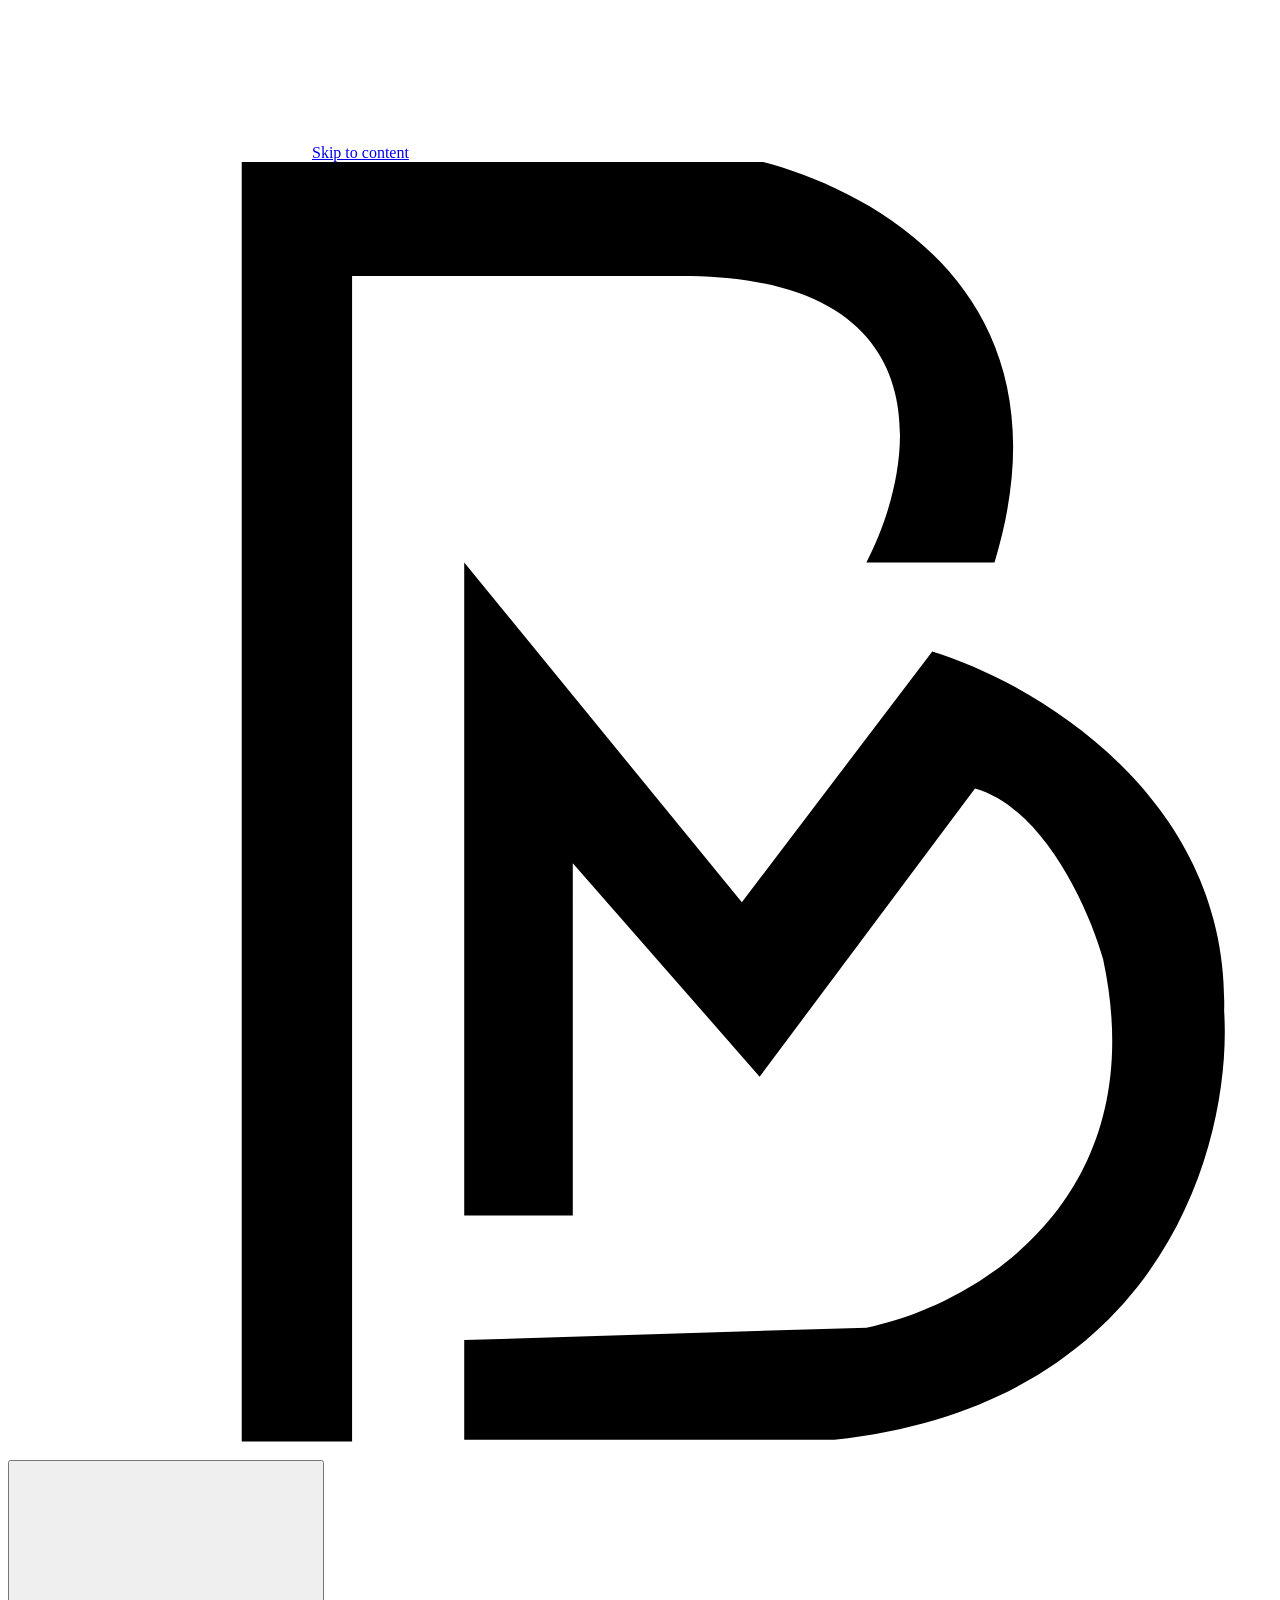
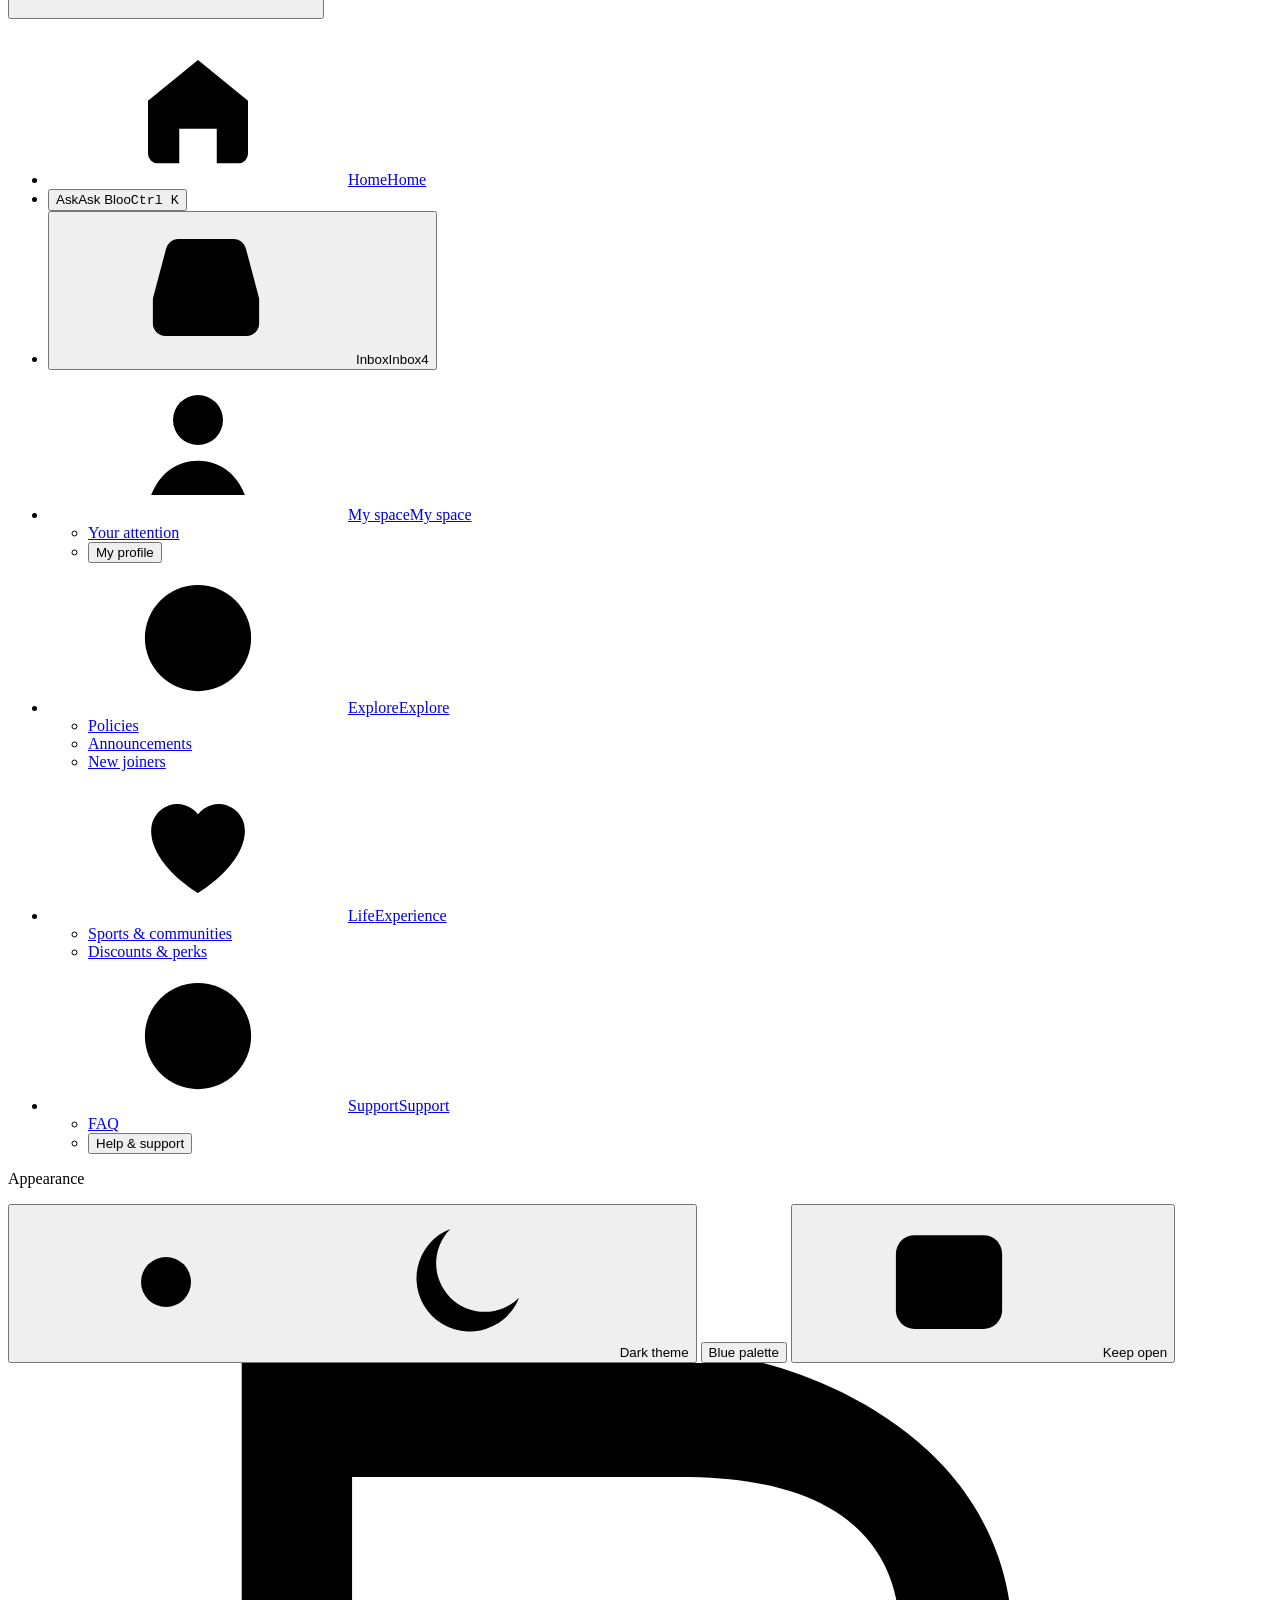
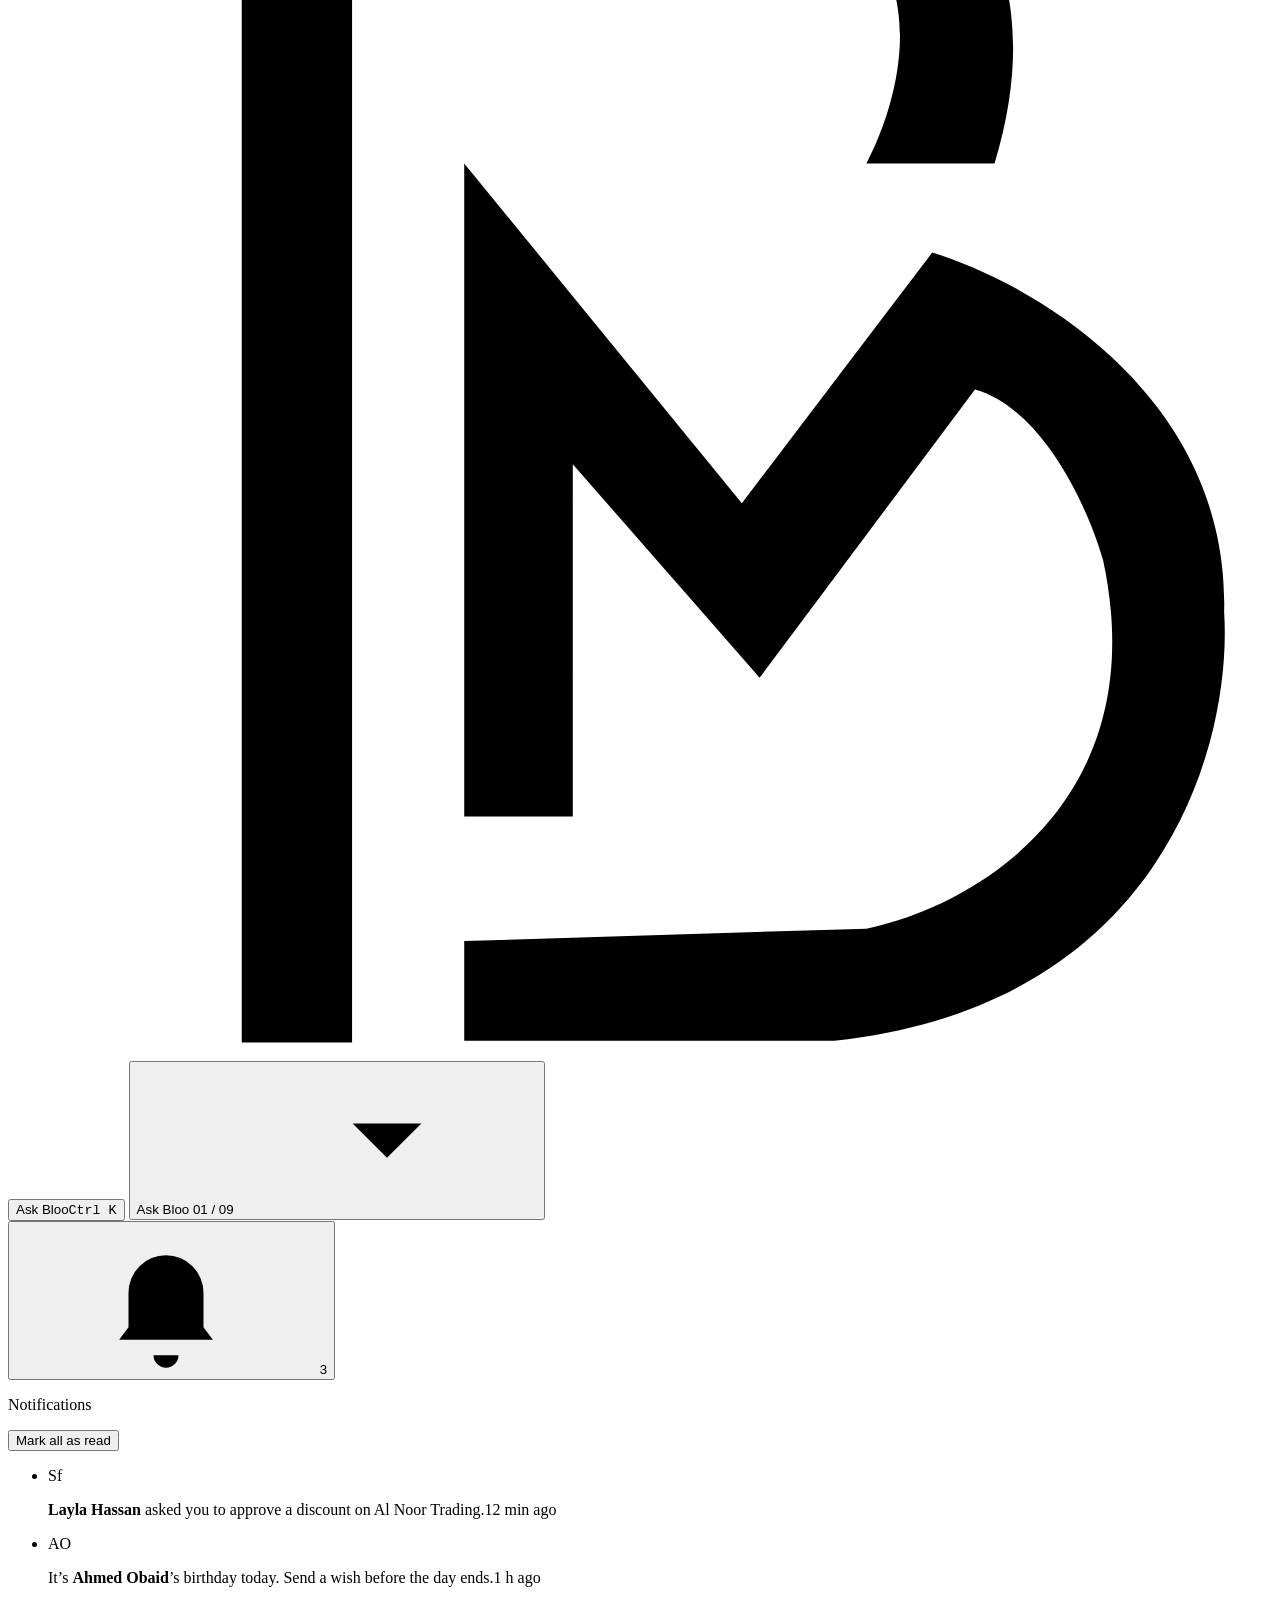
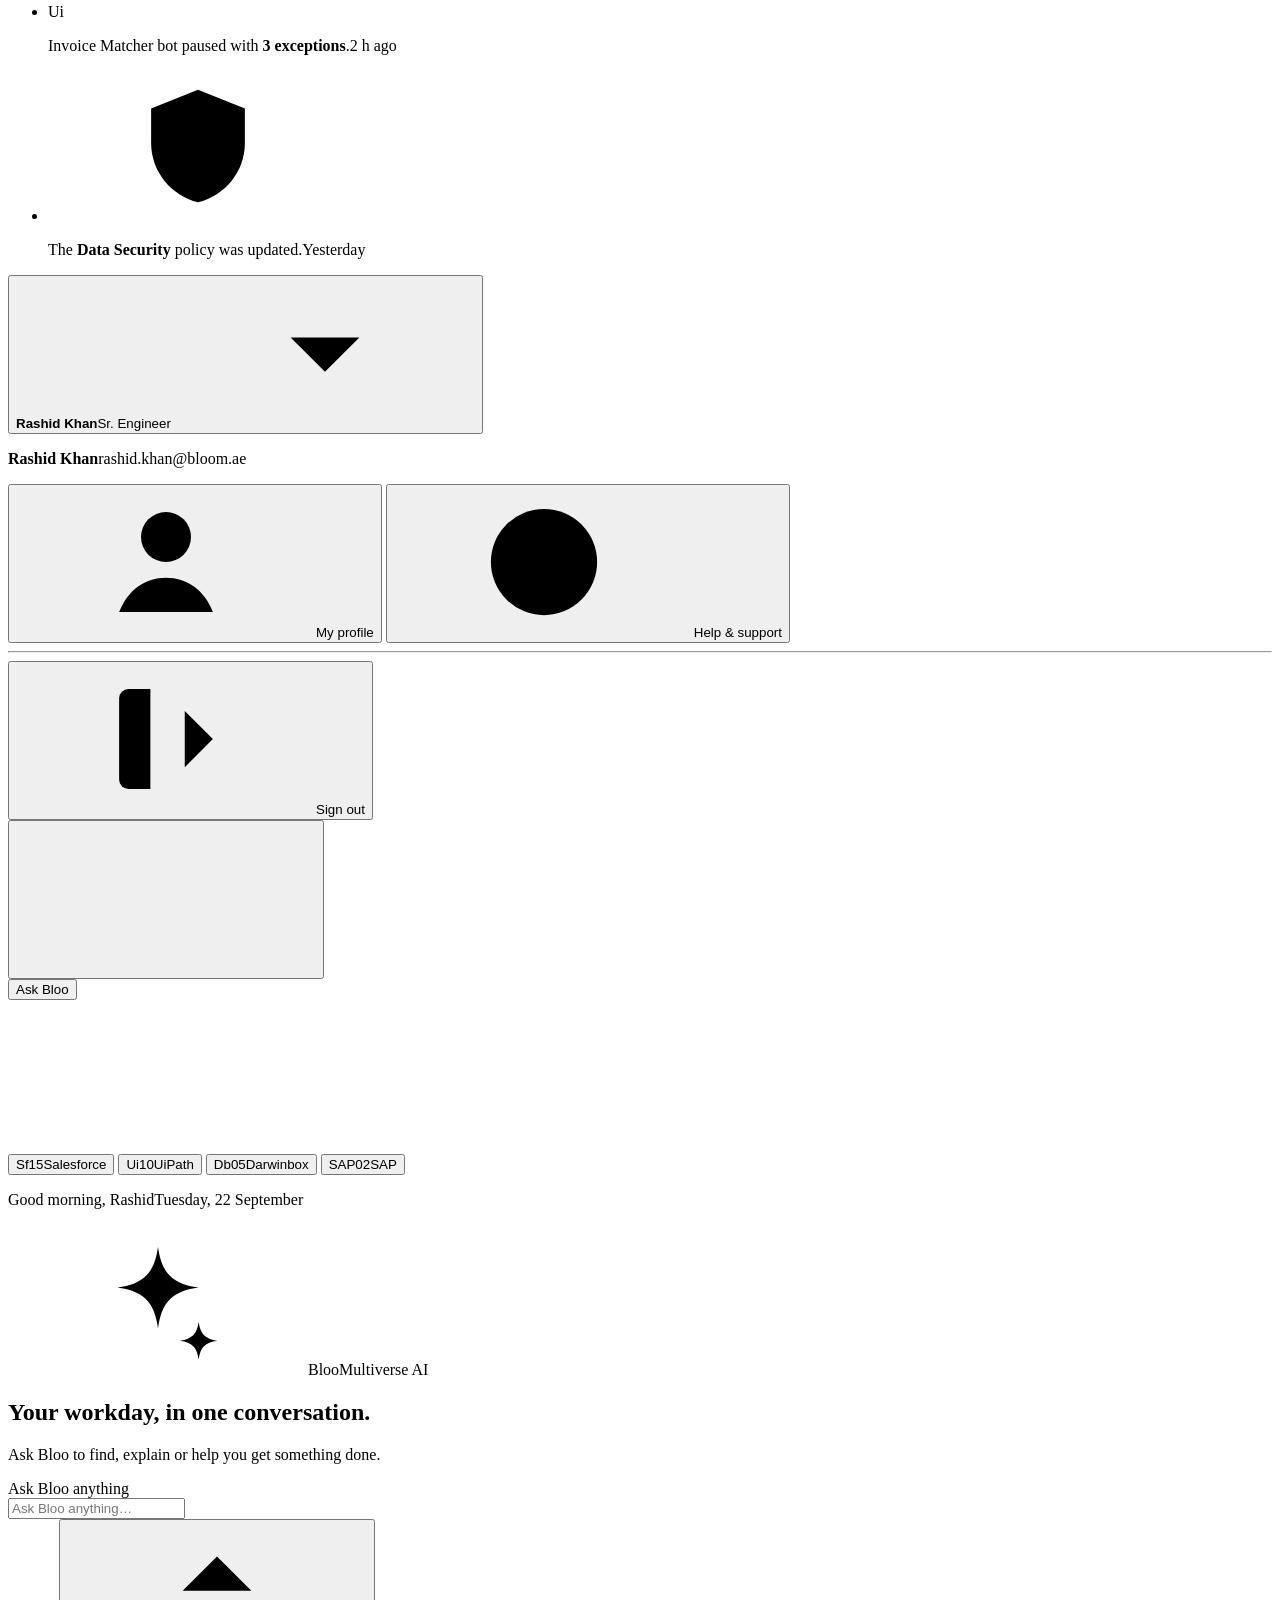
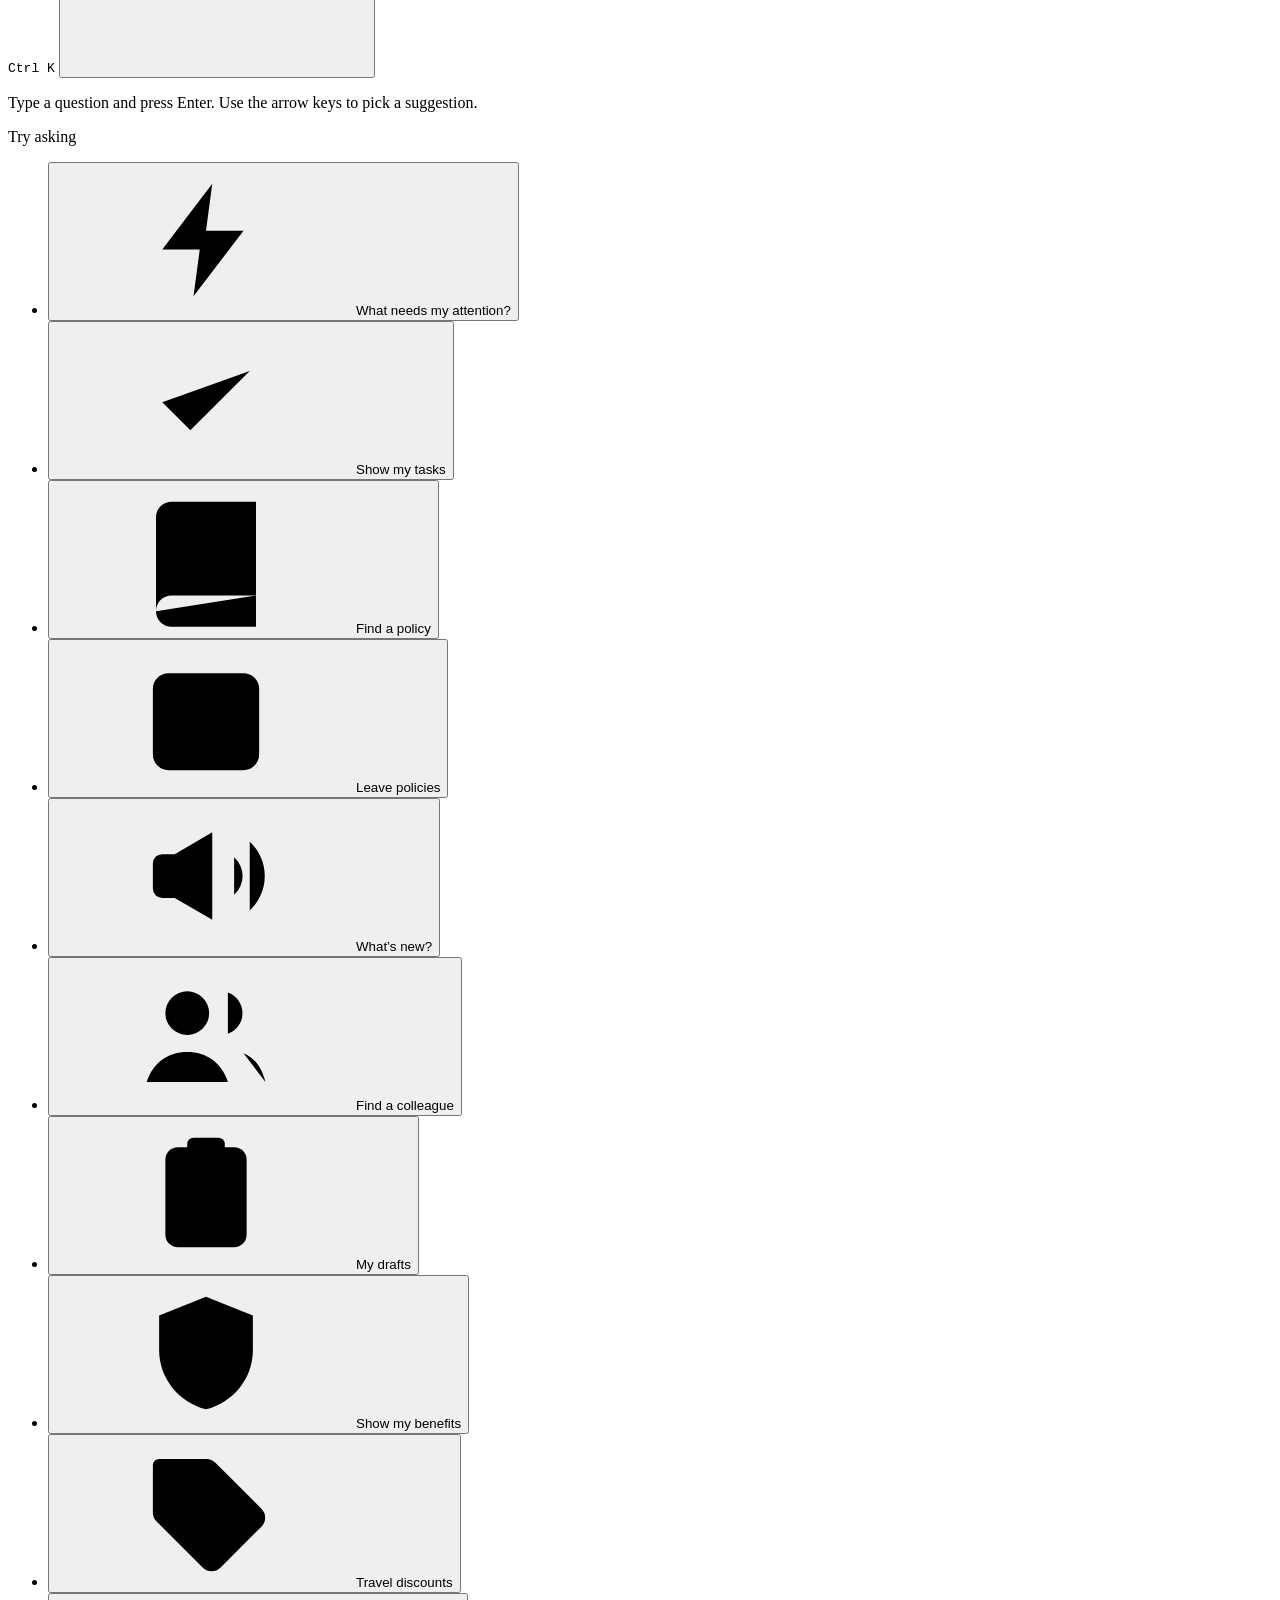
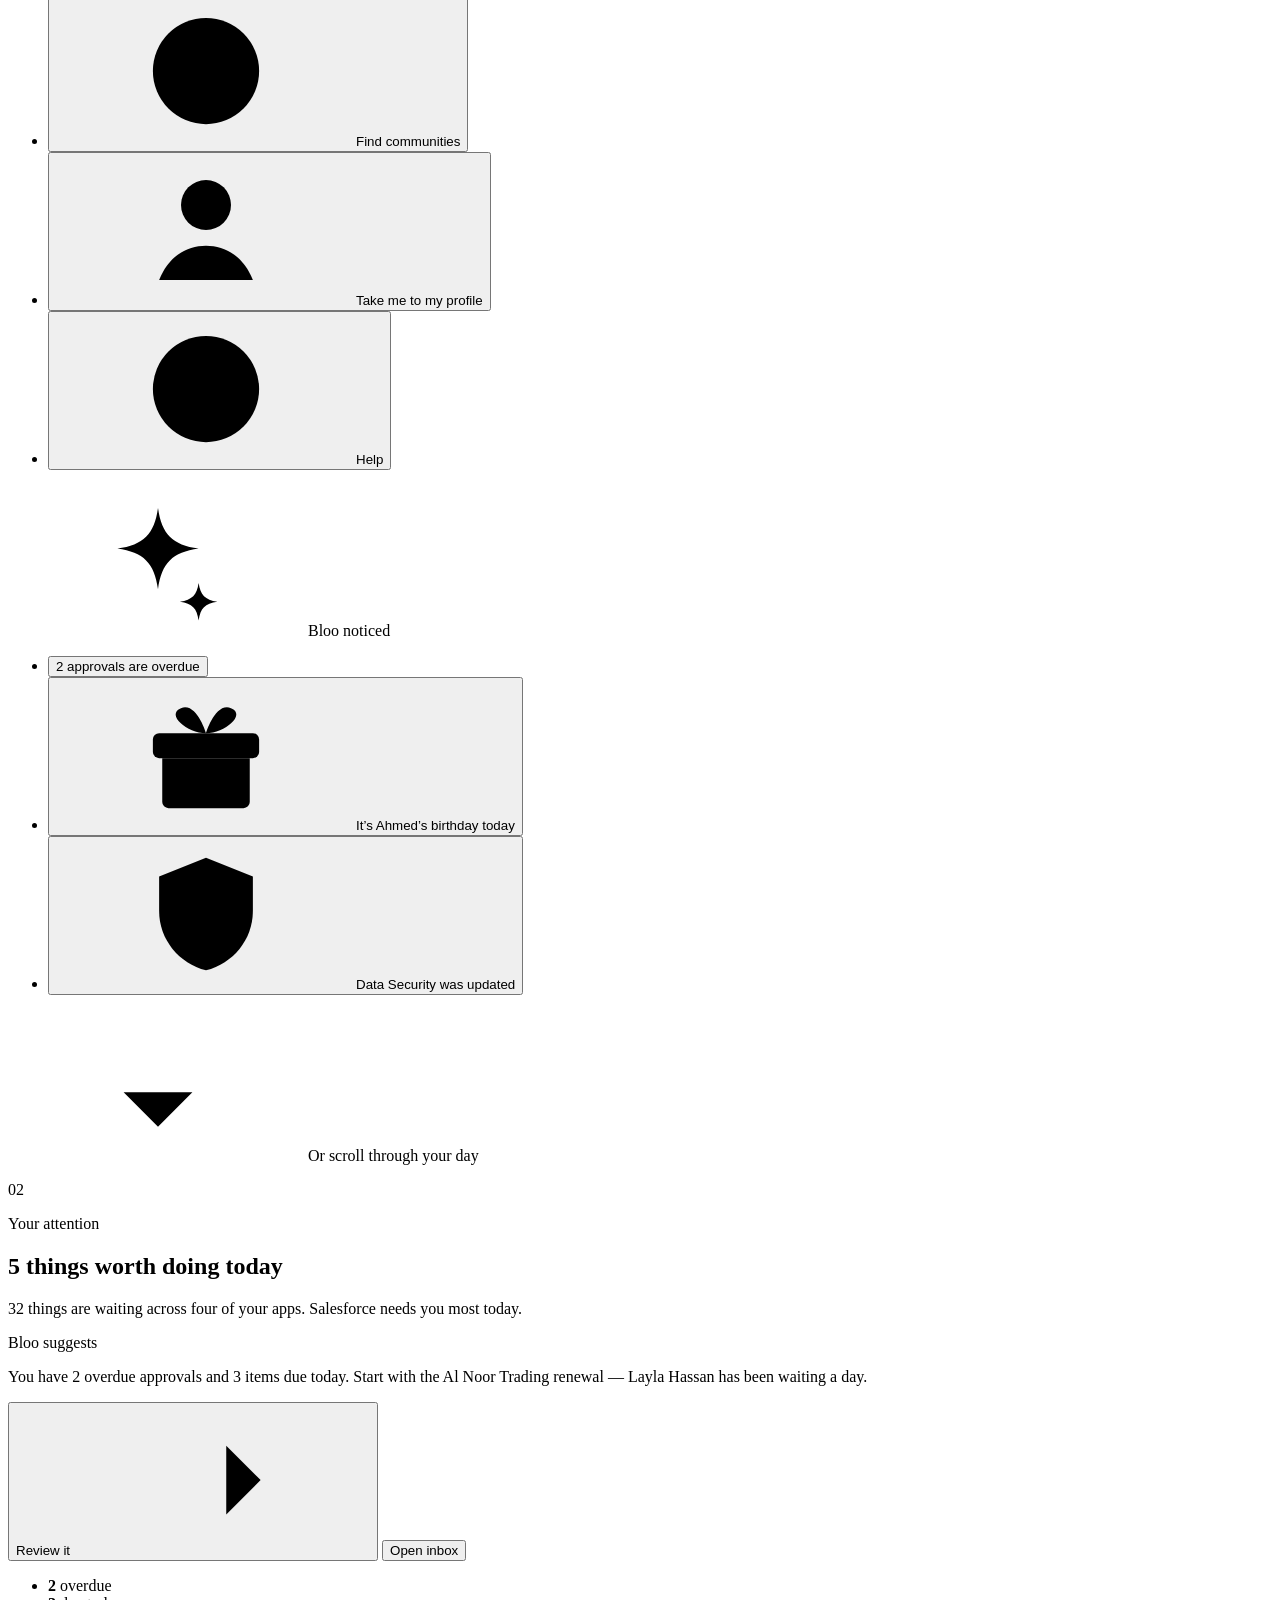
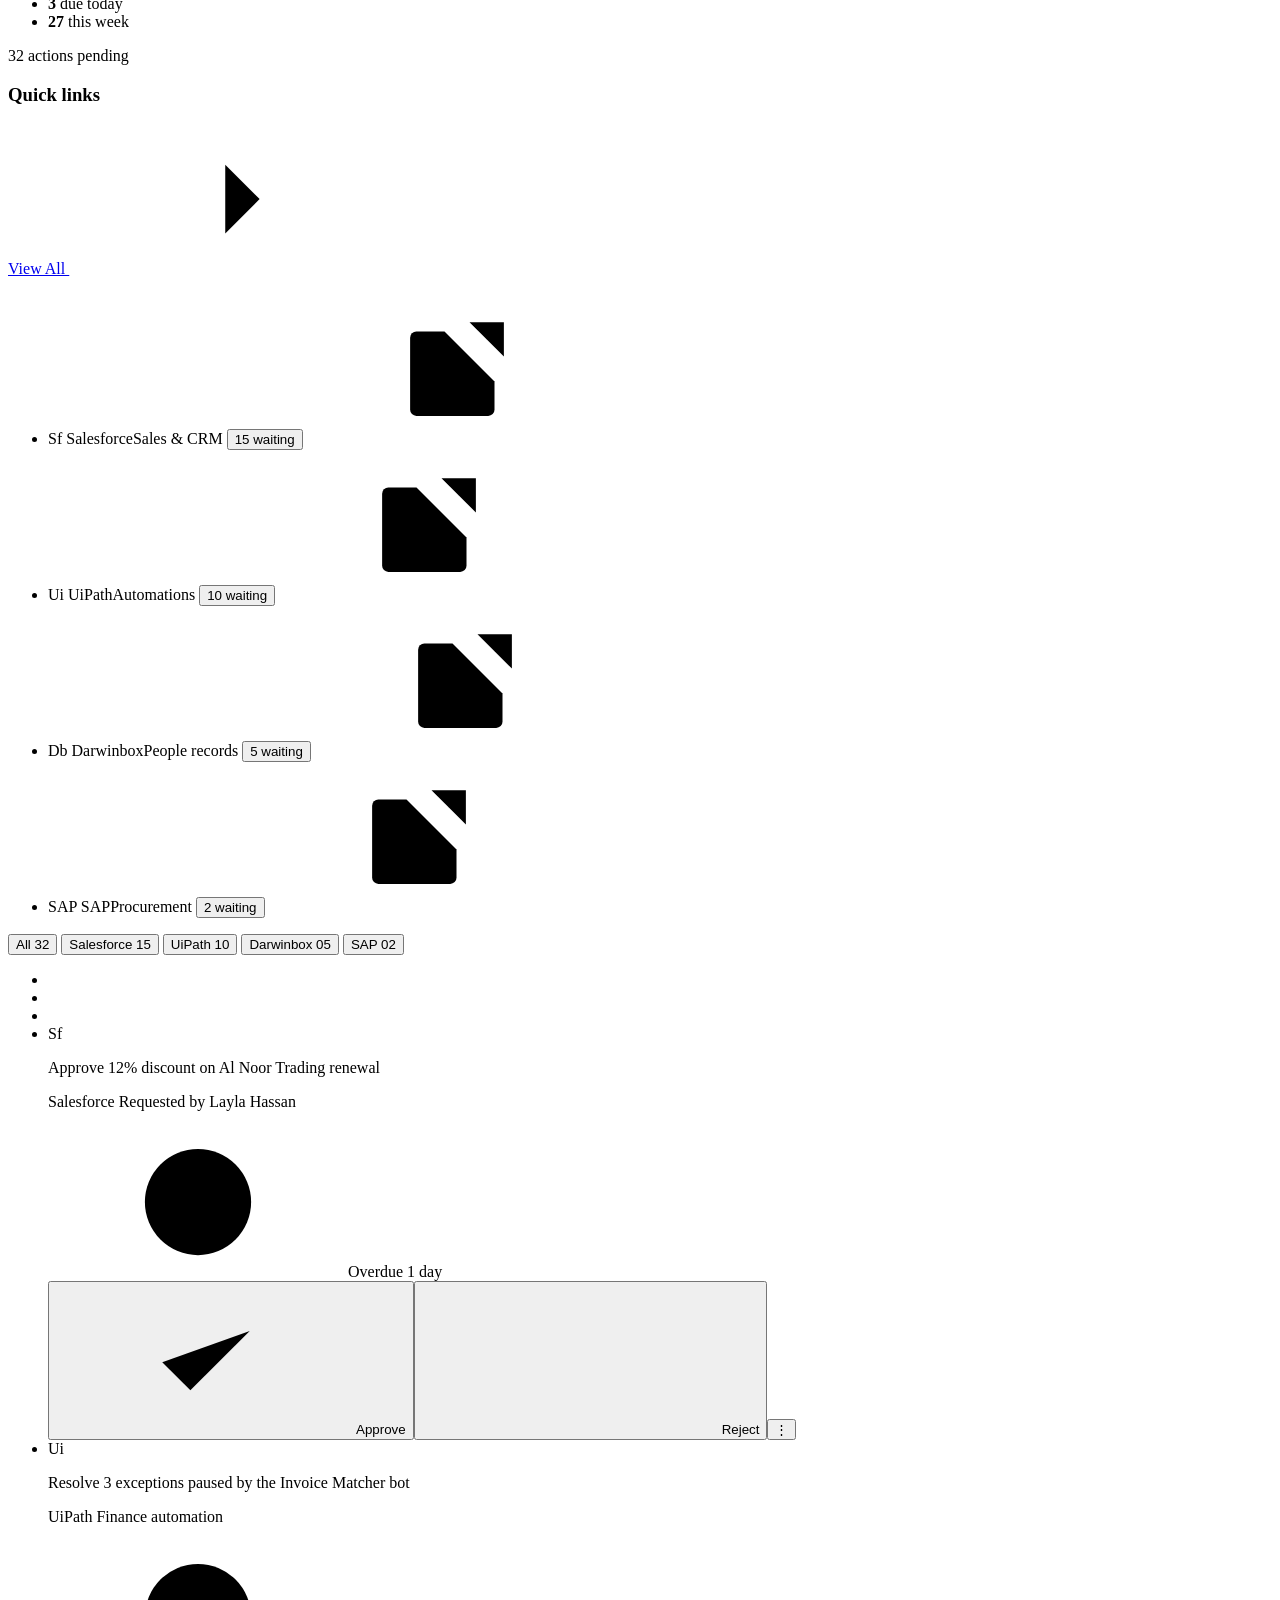
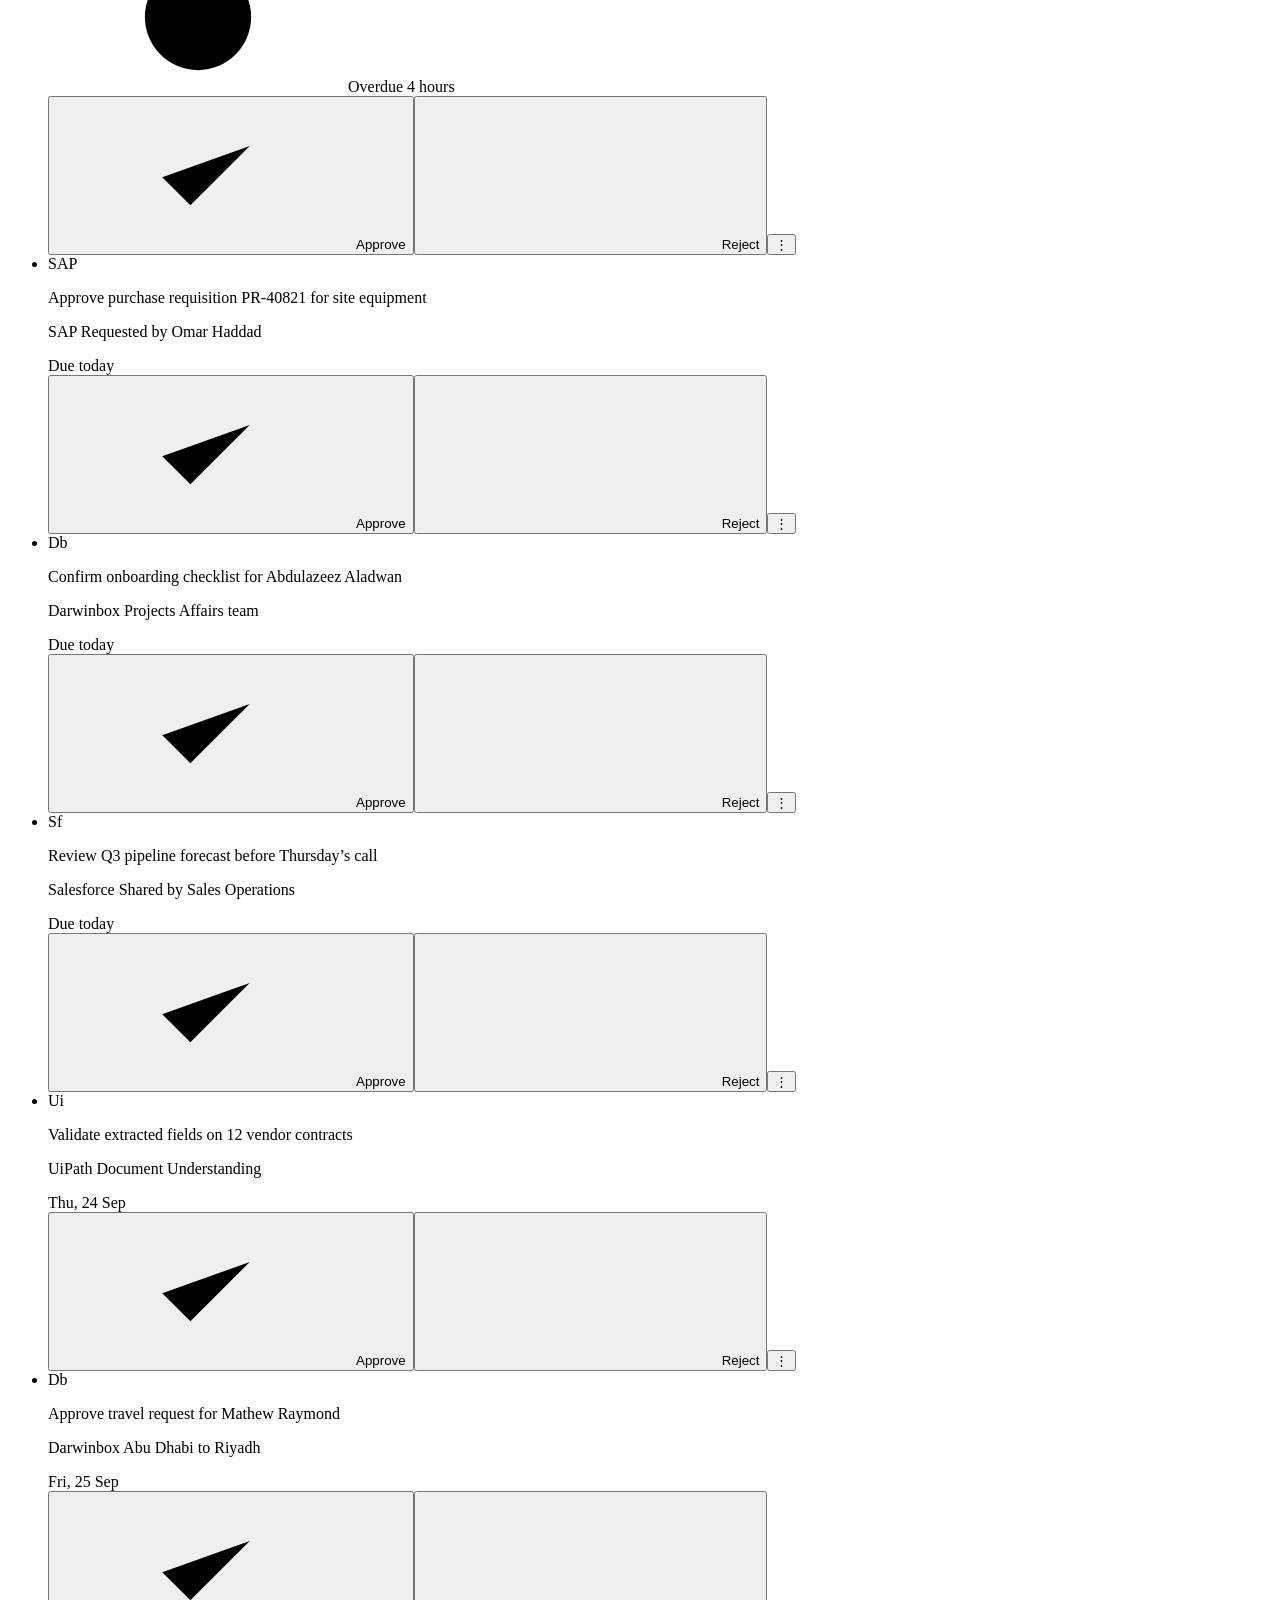
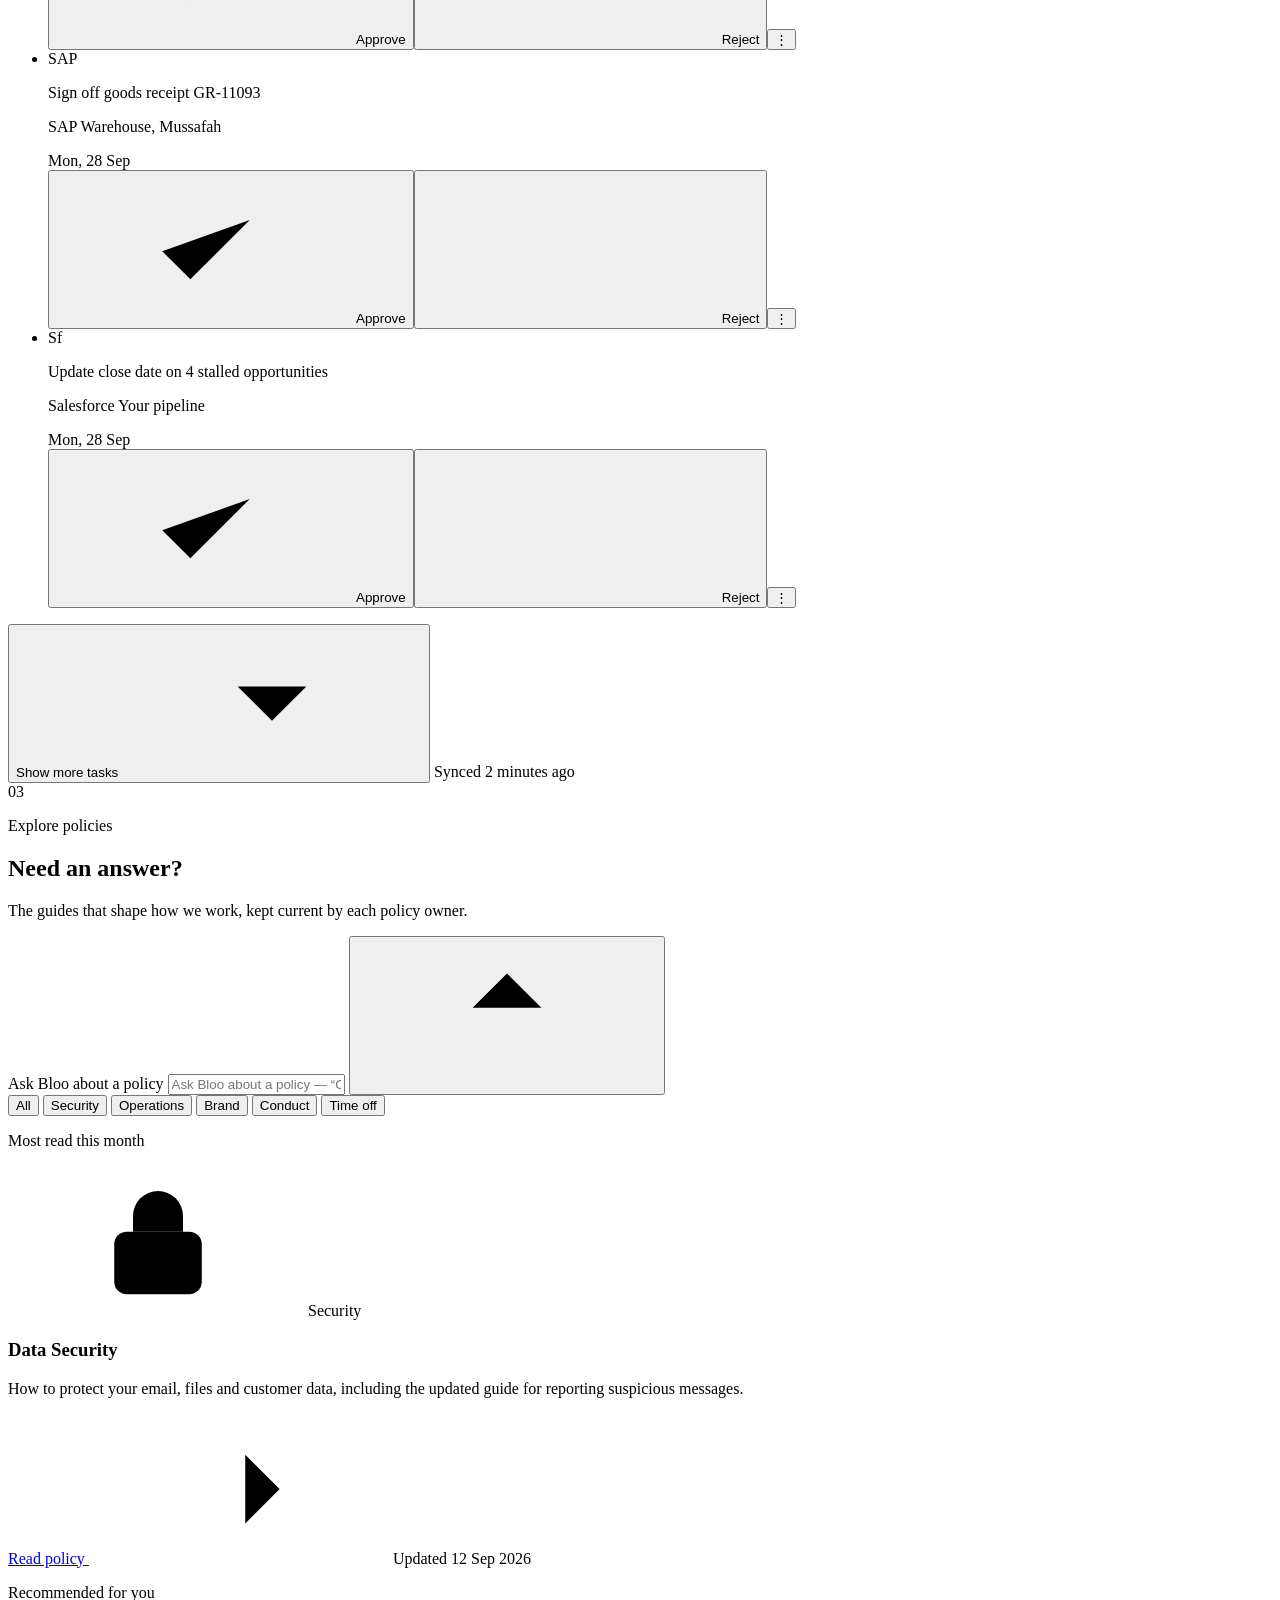
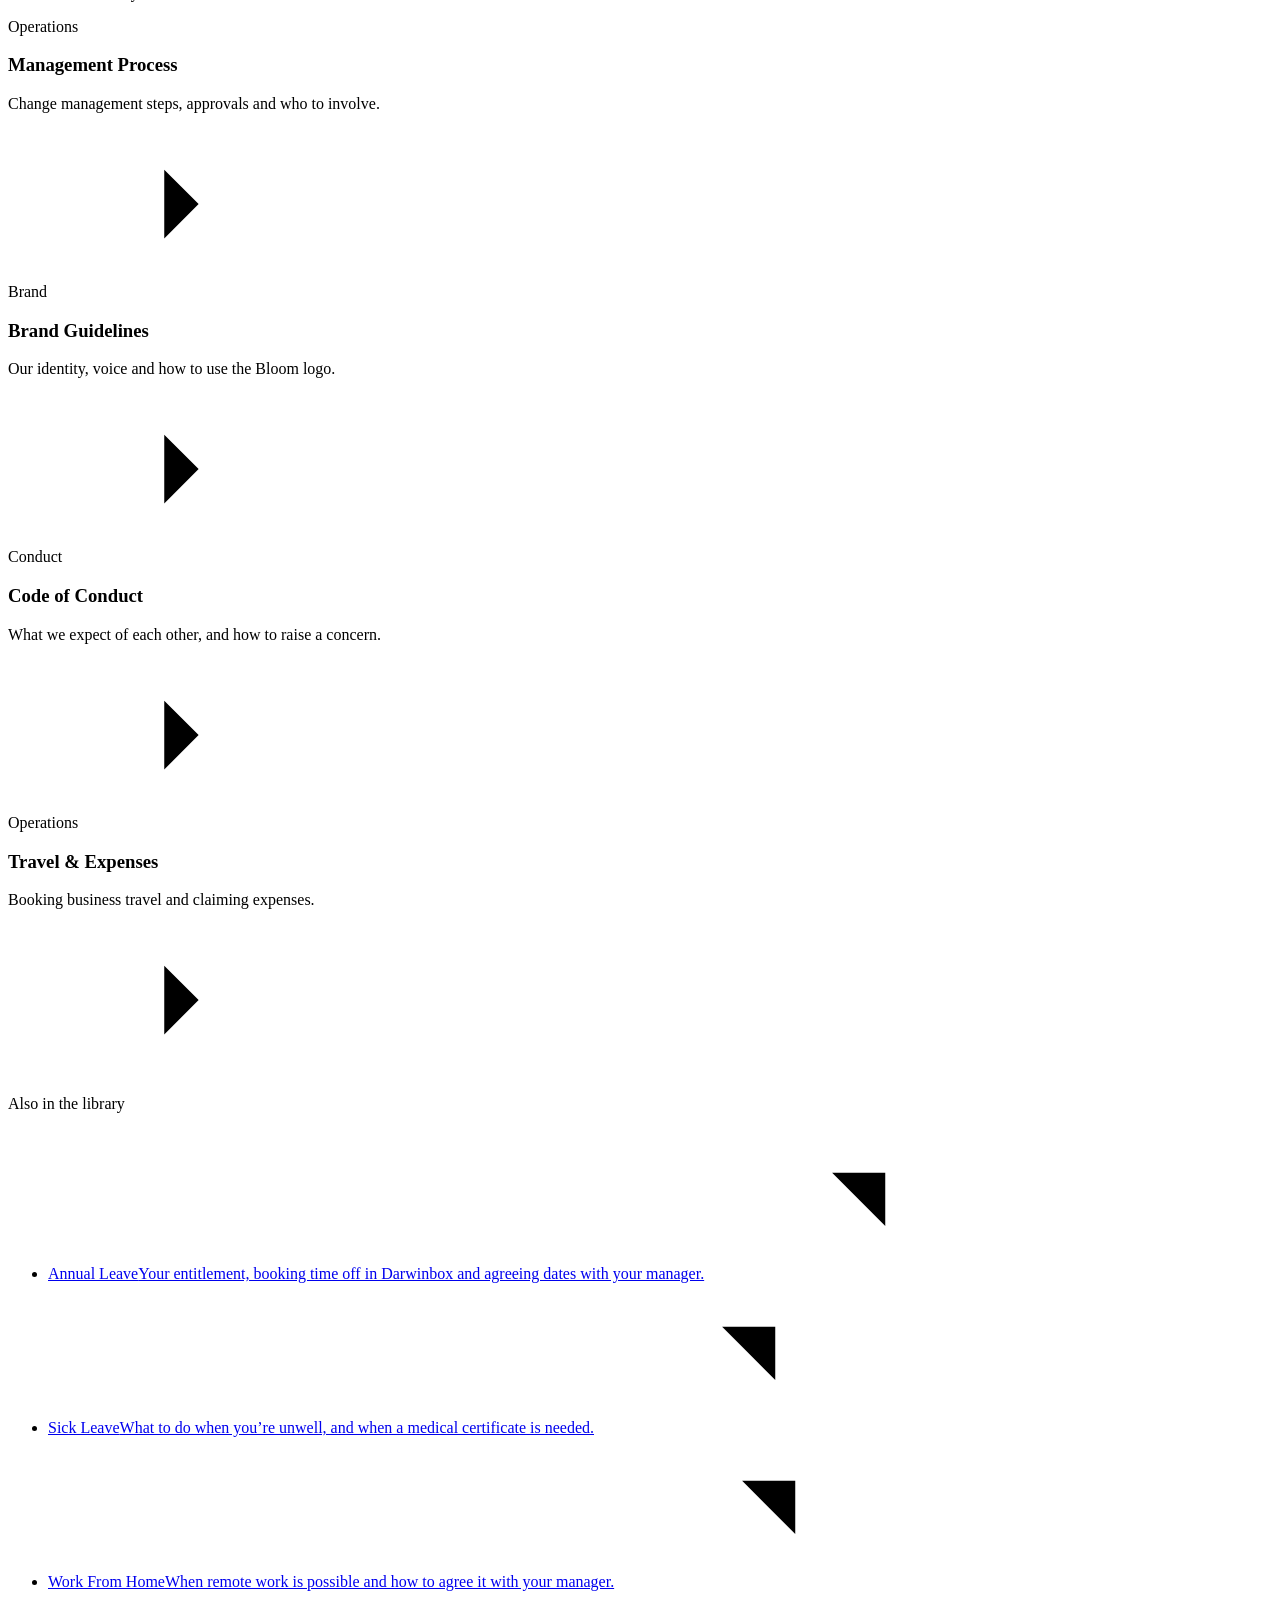
==== ai/index.html @ f1792843 "Offers: special offer term; lens tags sit inside list rows Four partners (EIIC, Exeed, Petromal, Ris" ====
<!doctype html>
<html lang="en">
<head>
  <meta charset="utf-8">
  <meta name="viewport" content="width=device-width, initial-scale=1, viewport-fit=cover">
  <title>BlooMultiverse AI</title>
  <meta name="description" content="BlooMultiverse AI — an AI-first employee experience. Tell Bloo what you need and your tasks, people, policies and perks rearrange around it.">
  <script>
    (function () {
      try {
        // Own saved choice, then a theme the host page stamped, then the OS
        var saved = localStorage.getItem("bloo-theme");
        var stamped = document.documentElement.getAttribute("data-theme");
        var theme = saved || stamped || (matchMedia("(prefers-color-scheme: dark)").matches ? "dark" : "light");
        document.documentElement.lang = "en";
        document.documentElement.setAttribute("data-theme", theme);
        if (localStorage.getItem("bloo-palette") === "azure") document.documentElement.setAttribute("data-palette", "azure");
        if (localStorage.getItem("bloo-ai-rail") === "pinned") document.documentElement.classList.add("rail-pinned");
      } catch (e) {}
    })();
  </script>
  <link rel="icon" href="data:image/svg+xml,%3Csvg xmlns='http://www.w3.org/2000/svg' viewBox='0 0 42 43'%3E%3Cpath fill='%23922A22' d='M7.77 0v42.52h3.66V3.78h11.24c8.56.14 7.47 6.41 5.85 9.52h4.26C35.48 4.41 28.7.95 25.09 0H7.77Z'/%3E%3Cpath fill='%23922A22' d='M15.16 13.3v21.7h3.61V23.3l6.2 7.1 7.16-9.58c2.32.66 3.8 4.06 4.26 5.68 1.75 8.18-4.51 11.57-7.86 12.24l-13.37.41v3.31h12.3c11.02-1.18 13.23-9.99 12.95-14.25.19-7.14-6.39-10.94-9.7-11.94l-6.33 8.34-9.22-11.3Z'/%3E%3C/svg%3E">
  <link rel="preconnect" href="https://fonts.googleapis.com">
  <link rel="preconnect" href="https://fonts.gstatic.com" crossorigin>
  <link href="https://fonts.googleapis.com/css2?family=Bricolage+Grotesque:opsz,wght@12..96,400..800&family=Instrument+Sans:wght@400..700&display=swap" rel="stylesheet">
  <style>
<!-- @include styles.css -->
  </style>
  <style>
<!-- @include ../src/media.css -->
  </style>
  <script>document.documentElement.classList.add("js");</script>
</head>

<body>
  <!-- ============================================================
       ICON SPRITE — 24px line icons, referenced with <use href="#i-…">
       ============================================================ -->
  <svg class="sprite" aria-hidden="true" xmlns="http://www.w3.org/2000/svg">
    <defs>
      <symbol id="i-grid" viewBox="0 0 24 24"><rect x="3.5" y="3.5" width="7" height="7" rx="2"/><rect x="13.5" y="3.5" width="7" height="7" rx="2"/><rect x="3.5" y="13.5" width="7" height="7" rx="2"/><rect x="13.5" y="13.5" width="7" height="7" rx="2"/></symbol>
      <symbol id="i-inbox" viewBox="0 0 24 24"><path d="M3.5 13.5h5l1.5 2.5h4l1.5-2.5h5"/><path d="M5.6 5.6 3.5 13.5v4a2 2 0 0 0 2 2h13a2 2 0 0 0 2-2v-4l-2.1-7.9a2 2 0 0 0-1.9-1.6H7.5a2 2 0 0 0-1.9 1.6Z"/></symbol>
      <symbol id="i-user" viewBox="0 0 24 24"><circle cx="12" cy="8" r="4"/><path d="M4.5 20c1.4-3.6 4.2-5.5 7.5-5.5s6.1 1.9 7.5 5.5"/></symbol>
      <symbol id="i-book" viewBox="0 0 24 24"><path d="M4 5.5A2.5 2.5 0 0 1 6.5 3H20v15H6.5A2.5 2.5 0 0 0 4 20.5Z"/><path d="M4 20.5A2.5 2.5 0 0 0 6.5 23H20v-5"/><path d="M8.5 7.5h7M8.5 11h5"/></symbol>
      <symbol id="i-megaphone" viewBox="0 0 24 24"><path d="M3.5 10v4a1.5 1.5 0 0 0 1.5 1.5h2L13 19V5L7 8.5H5A1.5 1.5 0 0 0 3.5 10Z"/><path d="M16.5 9a4 4 0 0 1 0 6M19 6.5a7.5 7.5 0 0 1 0 11"/></symbol>
      <symbol id="i-ball" viewBox="0 0 24 24"><circle cx="12" cy="12" r="8.5"/><path d="m12 7.5 4 2.9-1.5 4.7h-5L8 10.4Z"/><path d="M12 3.5v4M16 10.4l4.2-1.3M14.5 15.1l2.6 3.7M9.5 15.1l-2.6 3.7M8 10.4 3.8 9.1"/></symbol>
      <symbol id="i-tag" viewBox="0 0 24 24"><path d="M3.5 12.1V4.5a1 1 0 0 1 1-1h7.6a2 2 0 0 1 1.4.6l7.4 7.4a2 2 0 0 1 0 2.8l-6.6 6.6a2 2 0 0 1-2.8 0L4.1 13.5a2 2 0 0 1-.6-1.4Z"/><circle cx="8.5" cy="8.5" r="1.5"/></symbol>
      <symbol id="i-bolt" viewBox="0 0 24 24"><path d="M13 3 5 13.5h6L10 21l8-10.5h-6Z"/></symbol>
      <symbol id="i-help" viewBox="0 0 24 24"><circle cx="12" cy="12" r="8.5"/><circle cx="12" cy="12" r="3.5"/><path d="m6 6 3.5 3.5M14.5 14.5 18 18M18 6l-3.5 3.5M9.5 14.5 6 18"/></symbol>
      <symbol id="i-search" viewBox="0 0 24 24"><circle cx="11" cy="11" r="6.5"/><path d="m20 20-4.3-4.3"/></symbol>
      <symbol id="i-bell" viewBox="0 0 24 24"><path d="M6 16.5V11a6 6 0 1 1 12 0v5.5l1.5 2h-15Z"/><path d="M10 21a2 2 0 0 0 4 0"/></symbol>
      <symbol id="i-chevron-down" viewBox="0 0 24 24"><path d="m6.5 9.5 5.5 5.5 5.5-5.5"/></symbol>
      <symbol id="i-chevron-left" viewBox="0 0 24 24"><path d="m14.5 6-6 6 6 6"/></symbol>
      <symbol id="i-chevron-right" viewBox="0 0 24 24"><path d="m9.5 6 6 6-6 6"/></symbol>
      <symbol id="i-arrow" viewBox="0 0 24 24"><path d="M4.5 12h14M13 6.5l5.5 5.5-5.5 5.5"/></symbol>
      <symbol id="i-arrow-up" viewBox="0 0 24 24"><path d="M12 19.5v-14M6.5 11 12 5.5l5.5 5.5"/></symbol>
      <symbol id="i-arrow-down" viewBox="0 0 24 24"><path d="M12 4.5v14M6.5 13l5.5 5.5 5.5-5.5"/></symbol>
      <symbol id="i-arrow-ne" viewBox="0 0 24 24"><path d="M7 17 17 7M8.5 7H17v8.5"/></symbol>
      <symbol id="i-external" viewBox="0 0 24 24"><path d="M14 4.5h5.5V10M19.5 4.5l-8 8"/><path d="M18 14v4.5a1 1 0 0 1-1 1H5.5a1 1 0 0 1-1-1V7a1 1 0 0 1 1-1H10"/></symbol>
      <symbol id="i-menu" viewBox="0 0 24 24"><path d="M4 7h16M4 12h16M4 17h10"/></symbol>
      <symbol id="i-sun" viewBox="0 0 24 24"><circle cx="12" cy="12" r="4"/><path d="M12 2v2.5M12 19.5V22M4.2 4.2l1.8 1.8M18 18l1.8 1.8M2 12h2.5M19.5 12H22M4.2 19.8 6 18M18 6l1.8-1.8"/></symbol>
      <symbol id="i-moon" viewBox="0 0 24 24"><path d="M20.5 14.5A8.5 8.5 0 1 1 9.5 3.5a7 7 0 0 0 11 11Z"/></symbol>
      <symbol id="i-x" viewBox="0 0 24 24"><path d="m6 6 12 12M18 6 6 18"/></symbol>
      <symbol id="i-panel" viewBox="0 0 24 24"><rect x="3.5" y="4.5" width="17" height="15" rx="3"/><path d="M9.5 4.5v15"/><path d="m15.5 10-2 2 2 2"/></symbol>
      <symbol id="i-clock" viewBox="0 0 24 24"><circle cx="12" cy="12" r="8.5"/><path d="M12 7.5V12l3 2"/></symbol>
      <symbol id="i-check" viewBox="0 0 24 24"><path d="m5 12.5 4.5 4.5L19 7.5"/></symbol>
      <symbol id="i-gift" viewBox="0 0 24 24"><rect x="3.5" y="8.5" width="17" height="4" rx="1"/><path d="M5 12.5v7a1 1 0 0 0 1 1h12a1 1 0 0 0 1-1v-7M12 8.5v12"/><path d="M12 8.5S10.5 3.5 8 4.5 9 8.5 12 8.5Zm0 0s1.5-5 4-4-1 4-4 4Z"/></symbol>
      <symbol id="i-wave" viewBox="0 0 24 24"><path d="M8 13V6.5a1.5 1.5 0 0 1 3 0V12M11 11V4.5a1.5 1.5 0 0 1 3 0V11M14 11V6a1.5 1.5 0 0 1 3 0v7.5a7 7 0 0 1-7 7h-.5a6 6 0 0 1-4.6-2.2L2.8 15.6a1.6 1.6 0 0 1 2.4-2.1L8 16"/></symbol>
      <symbol id="i-calendar" viewBox="0 0 24 24"><rect x="3.5" y="5" width="17" height="15.5" rx="2.5"/><path d="M3.5 10h17M8 3v4M16 3v4"/></symbol>
      <symbol id="i-users" viewBox="0 0 24 24"><circle cx="9" cy="8.5" r="3.5"/><path d="M2.5 19.5c1-3.1 3.4-4.8 6.5-4.8s5.5 1.7 6.5 4.8"/><path d="M15.5 5.2a3.5 3.5 0 0 1 0 6.6M18 14.9c1.7.7 2.9 2.2 3.5 4.6"/></symbol>
      <symbol id="i-pin" viewBox="0 0 24 24"><path d="M12 21s-6.5-5.6-6.5-11a6.5 6.5 0 0 1 13 0c0 5.4-6.5 11-6.5 11Z"/><circle cx="12" cy="10" r="2.3"/></symbol>
      <symbol id="i-copy" viewBox="0 0 24 24"><rect x="8.5" y="8.5" width="11" height="11" rx="2"/><path d="M15.5 8.5v-3a1 1 0 0 0-1-1h-9a1 1 0 0 0-1 1v9a1 1 0 0 0 1 1h3"/></symbol>
      <symbol id="i-shield" viewBox="0 0 24 24"><path d="M12 3 4.5 6v5.5c0 4.6 3.2 8.4 7.5 9.5 4.3-1.1 7.5-4.9 7.5-9.5V6Z"/><path d="m9 12 2.2 2.2L15.5 10"/></symbol>
      <symbol id="i-logout" viewBox="0 0 24 24"><path d="M9.5 20H6a1.5 1.5 0 0 1-1.5-1.5v-13A1.5 1.5 0 0 1 6 4h3.5"/><path d="M15 16.5 19.5 12 15 7.5M19.5 12H9.5"/></symbol>
      <symbol id="i-sparkle" viewBox="0 0 24 24"><path d="M12 3.5c.6 4.2 2.3 5.9 6.5 6.5-4.2.6-5.9 2.3-6.5 6.5-.6-4.2-2.3-5.9-6.5-6.5 4.2-.6 5.9-2.3 6.5-6.5Z"/><path d="M18.5 15.5c.3 1.9 1 2.7 3 3-2 .3-2.7 1-3 3-.3-2-1-2.7-3-3 2-.3 2.7-1.1 3-3Z"/></symbol>
      <symbol id="i-plus" viewBox="0 0 24 24"><path d="M12 5v14M5 12h14"/></symbol>
      <symbol id="i-lock" viewBox="0 0 24 24"><rect x="5" y="10.5" width="14" height="10" rx="2"/><path d="M8 10.5V8a4 4 0 0 1 8 0v2.5"/></symbol>
      <symbol id="i-compass" viewBox="0 0 24 24"><circle cx="12" cy="12" r="8.5"/><path d="m15.5 8.5-2 5-5 2 2-5Z"/></symbol>
      <symbol id="i-heart" viewBox="0 0 24 24"><path d="M12 19.5s-7.5-4.4-7.5-10a4.2 4.2 0 0 1 7.5-2.6 4.2 4.2 0 0 1 7.5 2.6c0 5.6-7.5 10-7.5 10Z"/></symbol>
      <symbol id="i-home" viewBox="0 0 24 24"><path d="M4 10.5 12 4l8 6.5V19a1.5 1.5 0 0 1-1.5 1.5H15V15h-6v5.5H5.5A1.5 1.5 0 0 1 4 19Z"/></symbol>
      <symbol id="i-doc" viewBox="0 0 24 24"><path d="M9 4.5H7.5a2 2 0 0 0-2 2v12a2 2 0 0 0 2 2h9a2 2 0 0 0 2-2v-12a2 2 0 0 0-2-2H15"/><rect x="9" y="3" width="6" height="3" rx="1"/><path d="M9 11h6M9 15h4"/></symbol>
      <symbol id="i-edit" viewBox="0 0 24 24"><path d="M4 20h4L19 9a2.8 2.8 0 0 0-4-4L4 16Z"/><path d="m13.5 6.5 4 4"/></symbol>
      <symbol id="i-trash" viewBox="0 0 24 24"><path d="M4.5 7h15M10 11v6M14 11v6"/><path d="m6.5 7 .8 11.2a2 2 0 0 0 2 1.8h5.4a2 2 0 0 0 2-1.8L17.5 7"/><path d="M9.5 7V5a1 1 0 0 1 1-1h3a1 1 0 0 1 1 1v2"/></symbol>
      <symbol id="i-filter" viewBox="0 0 24 24"><path d="M4 6.5h16M7 12h10M10 17.5h4"/></symbol>
      <symbol id="i-eye" viewBox="0 0 24 24"><path d="M2.5 12S6 5.5 12 5.5 21.5 12 21.5 12 18 18.5 12 18.5 2.5 12 2.5 12Z"/><circle cx="12" cy="12" r="3"/></symbol>
      <symbol id="i-undo" viewBox="0 0 24 24"><path d="M9 14 4.5 9.5 9 5"/><path d="M4.5 9.5H15a4.5 4.5 0 0 1 0 9h-3"/></symbol>
      <symbol id="i-layers" viewBox="0 0 24 24"><path d="m12 4 8.5 4.5L12 13 3.5 8.5Z"/><path d="m3.5 12.5 8.5 4.5 8.5-4.5M3.5 16.5 12 21l8.5-4.5"/></symbol>
      <!-- Social / store glyphs (simplified, filled) -->
      <symbol id="s-linkedin" viewBox="0 0 24 24"><path class="fill" d="M5 8.5h3V19H5Zm1.5-4.7a1.75 1.75 0 1 1 0 3.5 1.75 1.75 0 0 1 0-3.5ZM10 8.5h2.9v1.5c.4-.8 1.4-1.7 3-1.7 3.1 0 3.6 2 3.6 4.7V19h-3v-5.3c0-1.3 0-2.9-1.8-2.9s-2 1.4-2 2.8V19H10Z"/></symbol>
      <symbol id="s-x" viewBox="0 0 24 24"><path class="fill" d="M16.8 4h2.8l-6.1 7 7.2 9h-5.6l-4.4-5.6L5.6 20H2.8l6.5-7.5L2.4 4h5.7l4 5.2Zm-1 14.4h1.5L7.3 5.5H5.7Z"/></symbol>
      <symbol id="s-instagram" viewBox="0 0 24 24"><rect x="3.5" y="3.5" width="17" height="17" rx="5"/><circle cx="12" cy="12" r="4"/><circle class="fill" cx="17.2" cy="6.8" r="1"/></symbol>
      <symbol id="s-facebook" viewBox="0 0 24 24"><path class="fill" d="M13.5 21v-7.5H16l.4-3h-2.9V8.7c0-.9.3-1.5 1.5-1.5h1.5V4.5a20 20 0 0 0-2.3-.1c-2.3 0-3.8 1.4-3.8 3.9v2.2H8v3h2.5V21Z"/></symbol>
      <symbol id="s-youtube" viewBox="0 0 24 24"><path class="fill" d="M21.6 7.7a2.5 2.5 0 0 0-1.8-1.8C18.3 5.5 12 5.5 12 5.5s-6.3 0-7.8.4a2.5 2.5 0 0 0-1.8 1.8C2 9.2 2 12 2 12s0 2.8.4 4.3a2.5 2.5 0 0 0 1.8 1.8c1.5.4 7.8.4 7.8.4s6.3 0 7.8-.4a2.5 2.5 0 0 0 1.8-1.8c.4-1.5.4-4.3.4-4.3s0-2.8-.4-4.3ZM10 15V9l5.2 3Z"/></symbol>
      <symbol id="s-tiktok" viewBox="0 0 24 24"><path class="fill" d="M16.6 5.8A4.3 4.3 0 0 1 15.5 3h-3.1v12.4a2.6 2.6 0 1 1-2.6-2.6c.3 0 .5 0 .8.1V9.8a5.7 5.7 0 1 0 4.9 5.6V9.1a7.3 7.3 0 0 0 4.3 1.4V7.4a4.3 4.3 0 0 1-3.2-1.6Z"/></symbol>
      <symbol id="s-play" viewBox="0 0 24 24"><path fill="#00A0FF" stroke="none" d="M1.337.924a1.486 1.486 0 0 0-.112.568v21.017c0 .217.045.419.124.6l11.155-11.087L1.337.924Z"/><path fill="#32A071" stroke="none" d="M13.544 10.989l3.258-3.238L3.45.195a1.466 1.466 0 0 0-.946-.179l11.04 10.973Z"/><path fill="#FF3A44" stroke="none" d="M13.544 13.056l-11 10.933c.298.036.612-.016.906-.183l13.324-7.54-3.23-3.21Z"/><path fill="#FFC400" stroke="none" d="M22.018 13.298l-3.919 2.218-3.515-3.493 3.543-3.521 3.891 2.202a1.49 1.49 0 0 1 0 2.594Z"/></symbol>
      <symbol id="s-apple" viewBox="0 0 24 24"><path fill="currentColor" stroke="none" d="M12.152 6.896c-.948 0-2.415-1.078-3.96-1.04-2.04.027-3.91 1.183-4.961 3.014-2.117 3.675-.546 9.103 1.519 12.09 1.013 1.454 2.208 3.09 3.792 3.039 1.52-.065 2.09-.987 3.935-.987 1.831 0 2.35.987 3.96.948 1.637-.026 2.676-1.48 3.676-2.948 1.156-1.688 1.636-3.325 1.662-3.415-.039-.013-3.182-1.221-3.22-4.857-.026-3.04 2.48-4.494 2.597-4.559-1.429-2.09-3.623-2.324-4.39-2.376-2-.156-3.675 1.09-4.61 1.09Zm3.378-3.066c.843-1.012 1.4-2.427 1.245-3.83-1.207.052-2.662.805-3.532 1.818-.78.896-1.454 2.338-1.273 3.714 1.338.104 2.715-.688 3.559-1.701Z"/></symbol>
    </defs>
  </svg>

  <a class="skip-link" href="#main">Skip to content</a>

  <!-- ============================================================
       RAIL — compact AI navigation. Hover / focus expands it as an
       overlay; the pin keeps it open. On phones it is a bottom sheet.
       ============================================================ -->
  <aside class="rail" id="rail" aria-label="Primary">
    <div class="rail__brand">
      <a href="#top" class="rail__logo" aria-label="BlooMultiverse home" data-nav-link>
        <svg class="rail__mark" viewBox="0 0 42 43" aria-hidden="true">
          <path d="M7.7666 0V42.517H11.4329V3.78454H22.6682C31.2308 3.92646 30.1388 10.1907 28.5225 13.305H32.7801C35.4766 4.41136 28.6999 0.946136 25.0927 0H7.7666Z"/>
          <path d="M15.1594 13.3042V35.0062H18.7666V23.2978L24.9756 30.3938L32.1307 20.8142C34.4488 21.4764 35.935 24.8747 36.3883 26.491C38.1387 34.675 31.8745 38.0614 28.5236 38.7316L15.1594 39.1455V42.457H27.4592C38.4817 41.2743 40.6854 32.4634 40.4094 28.2058C40.5986 21.0625 34.023 17.2661 30.7115 16.2609L24.3842 24.5987L15.1594 13.3042Z"/>
        </svg>
        <span class="rail__word logo-word has-logo" aria-hidden="true"></span>
      </a>
      <button class="icon-btn rail__close" type="button" data-close-nav aria-label="Close menu"><svg class="ico"><use href="#i-x"/></svg></button>
    </div>

    <nav class="rail__nav" id="nav" aria-label="Sections">
      <span class="rail__indicator" aria-hidden="true"></span>
      <ul class="rail__list">
        <li class="rail__group" data-group="home">
          <a class="rail__item" href="#top" data-nav-link data-group-link="home">
            <svg class="ico"><use href="#i-home"/></svg><span class="rail__short">Home</span><span class="rail__long">Home</span>
          </a>
        </li>
        <li class="rail__group rail__group--ai" data-group="ai">
          <button class="rail__item rail__item--ai" type="button" data-open-ask aria-keyshortcuts="Control+K Meta+K">
            <span class="bloo-orb" aria-hidden="true"></span><span class="rail__short">Ask</span><span class="rail__long">Ask Bloo</span><kbd class="rail__kbd js-kbd">Ctrl K</kbd>
          </button>
        </li>
        <li class="rail__group" data-group="inbox">
          <button class="rail__item" type="button" data-drawer="inbox">
            <svg class="ico"><use href="#i-inbox"/></svg><span class="rail__short">Inbox</span><span class="rail__long">Inbox</span><span class="rail__badge" id="inbox-badge">4</span>
          </button>
        </li>
        <li class="rail__group" data-group="me">
          <a class="rail__item" href="#attention" data-nav-link data-group-link="me">
            <svg class="ico"><use href="#i-user"/></svg><span class="rail__short">My space</span><span class="rail__long">My space</span>
          </a>
          <ul class="rail__sub">
            <li><a class="rail__subitem" href="#attention" data-nav-link data-sub="attention">Your attention</a></li>
            <li><button class="rail__subitem" type="button" data-drawer="profile">My profile</button></li>
          </ul>
        </li>
        <li class="rail__group" data-group="explore">
          <a class="rail__item" href="#policies" data-nav-link data-group-link="explore">
            <svg class="ico"><use href="#i-compass"/></svg><span class="rail__short">Explore</span><span class="rail__long">Explore</span>
          </a>
          <ul class="rail__sub">
            <li><a class="rail__subitem" href="#policies" data-nav-link data-sub="policies">Policies</a></li>
            <li><a class="rail__subitem" href="#announcements" data-nav-link data-sub="announcements">Announcements</a></li>
            <li><a class="rail__subitem" href="#people" data-nav-link data-sub="people">New joiners</a></li>
          </ul>
        </li>
        <li class="rail__group" data-group="experience">
          <a class="rail__item" href="#life" data-nav-link data-group-link="experience">
            <svg class="ico"><use href="#i-heart"/></svg><span class="rail__short">Life</span><span class="rail__long">Experience</span>
          </a>
          <ul class="rail__sub">
            <li><a class="rail__subitem" href="#sports" data-nav-link data-sub="sports">Sports &amp; communities</a></li>
            <li><a class="rail__subitem" href="#discounts" data-nav-link data-sub="discounts">Discounts &amp; perks</a></li>
          </ul>
        </li>
        <li class="rail__group" data-group="support">
          <a class="rail__item" href="#faq" data-nav-link data-group-link="support">
            <svg class="ico"><use href="#i-help"/></svg><span class="rail__short">Support</span><span class="rail__long">Support</span>
          </a>
          <ul class="rail__sub">
            <li><a class="rail__subitem" href="#faq" data-nav-link data-sub="faq">FAQ</a></li>
            <li><button class="rail__subitem" type="button" data-drawer="help">Help &amp; support</button></li>
          </ul>
        </li>
      </ul>
    </nav>

    <div class="rail__foot">
      <p class="rail__foot-label">Appearance</p>
      <button class="rail__tool" type="button" id="theme-switch" role="switch" aria-checked="false" aria-label="Dark theme" data-tip="Dark theme">
        <span class="rail__tool-ico"><svg class="ico ico--sm rail__sun"><use href="#i-sun"/></svg><svg class="ico ico--sm rail__moon"><use href="#i-moon"/></svg></span>
        <span class="rail__long">Dark theme</span><span class="mini-switch" aria-hidden="true"></span>
      </button>
      <button class="rail__tool" type="button" id="palette-switch" role="switch" aria-checked="false" aria-label="Blue palette" data-tip="Blue palette">
        <span class="rail__tool-ico"><span class="swatch" aria-hidden="true"></span></span>
        <span class="rail__long">Blue palette</span><span class="mini-switch" aria-hidden="true"></span>
      </button>
      <button class="rail__tool rail__pin" type="button" id="sidebar-toggle" aria-pressed="false" aria-controls="rail" aria-label="Keep navigation open" data-tip="Keep navigation open">
        <span class="rail__tool-ico"><svg class="ico ico--sm"><use href="#i-panel"/></svg></span>
        <span class="rail__long">Keep open</span>
      </button>
    </div>
  </aside>
  <div class="scrim" data-close-nav aria-hidden="true"></div>

  <!-- ============================================================
       TOP LAYER — mobile brand bar, section-aware context, utilities
       ============================================================ -->
  <header class="topline" id="topline">
    <a class="topline__brand" href="#top" aria-label="BlooMultiverse home" data-nav-link>
      <svg class="topline__mark" viewBox="0 0 42 43" aria-hidden="true">
        <path d="M7.7666 0V42.517H11.4329V3.78454H22.6682C31.2308 3.92646 30.1388 10.1907 28.5225 13.305H32.7801C35.4766 4.41136 28.6999 0.946136 25.0927 0H7.7666Z"/>
        <path d="M15.1594 13.3042V35.0062H18.7666V23.2978L24.9756 30.3938L32.1307 20.8142C34.4488 21.4764 35.935 24.8747 36.3883 26.491C38.1387 34.675 31.8745 38.0614 28.5236 38.7316L15.1594 39.1455V42.457H27.4592C38.4817 41.2743 40.6854 32.4634 40.4094 28.2058C40.5986 21.0625 34.023 17.2661 30.7115 16.2609L24.3842 24.5987L15.1594 13.3042Z"/>
      </svg>
      <span class="topline__word logo-word has-logo" aria-hidden="true"></span>
    </a>

    <!-- Section-aware context: where you are, and the current AI lens -->
    <div class="context" id="context">
      <button class="context__ask" type="button" data-open-ask aria-label="Ask Bloo" aria-keyshortcuts="Control+K Meta+K">
        <span class="bloo-orb" aria-hidden="true"></span><span class="context__ask-text">Ask Bloo</span><kbd class="context__kbd js-kbd">Ctrl K</kbd>
      </button>
      <span class="context__sep" aria-hidden="true"></span>
      <button class="context__where" type="button" id="context-where" aria-expanded="false" aria-controls="context-menu" aria-label="Current section: Ask Bloo. Jump to a section">
        <span class="context__dot" aria-hidden="true"></span>
        <span class="context__names" aria-hidden="true"><span class="context__name is-current" id="context-name">Ask Bloo</span></span>
        <span class="context__track" aria-hidden="true"><span class="context__fill" id="context-fill"></span></span>
        <span class="context__count" aria-hidden="true"><span id="context-num">01</span><span class="context__of"> / <span id="context-total">09</span></span></span>
        <svg class="ico ico--xs context__chev" aria-hidden="true"><use href="#i-chevron-down"/></svg>
      </button>
      <div class="context__lens" id="context-lens" hidden>
        <svg class="ico ico--xs" aria-hidden="true"><use href="#i-sparkle"/></svg>
        <span class="context__lens-text" id="context-lens-text">AI Lens</span>
        <button class="context__lens-clear" type="button" data-clear-lens aria-label="Clear AI lens"><svg class="ico ico--xs"><use href="#i-x"/></svg></button>
      </div>
      <nav class="context__menu" id="context-menu" aria-label="Jump to section" hidden>
        <ol class="context__list" id="context-list"></ol>
      </nav>
    </div>

    <div class="topline__tools">
      <!-- Notifications -->
      <div class="menu" data-menu>
        <button class="icon-btn icon-btn--float" type="button" aria-label="Notifications, 3 unread" aria-expanded="false" data-menu-trigger id="bell">
          <svg class="ico"><use href="#i-bell"/></svg>
          <span class="badge-dot" id="bell-badge">3</span>
        </button>
        <div class="menu__panel menu__panel--wide" role="menu" aria-label="Notifications">
          <div class="menu__head">
            <p class="menu__title">Notifications</p>
            <button class="link-btn" type="button" id="mark-read">Mark all as read</button>
          </div>
          <ul class="notif-list" id="notif-list">
            <li class="notif is-unread"><span class="app-mark app-mark--sf">Sf</span><p><strong>Layla Hassan</strong> asked you to approve a discount on Al Noor Trading.<time>12 min ago</time></p></li>
            <li class="notif is-unread"><span class="avatar avatar--sm img-rashid">AO</span><p>It’s <strong>Ahmed Obaid</strong>’s birthday today. Send a wish before the day ends.<time>1 h ago</time></p></li>
            <li class="notif is-unread"><span class="app-mark app-mark--ui">Ui</span><p>Invoice Matcher bot paused with <strong>3 exceptions</strong>.<time>2 h ago</time></p></li>
            <li class="notif"><span class="app-mark app-mark--policy"><svg class="ico"><use href="#i-shield"/></svg></span><p>The <strong>Data Security</strong> policy was updated.<time>Yesterday</time></p></li>
          </ul>
        </div>
      </div>

      <!-- Profile menu -->
      <div class="menu" data-menu>
        <button class="profile-btn" type="button" aria-expanded="false" aria-label="Account menu" data-menu-trigger>
          <span class="avatar img-rashid"></span>
          <span class="profile-btn__text"><strong>Rashid Khan</strong><span>Sr. Engineer</span></span>
          <svg class="ico ico--sm profile-btn__chev"><use href="#i-chevron-down"/></svg>
        </button>
        <div class="menu__panel" role="menu" aria-label="Account">
          <div class="menu__who">
            <span class="avatar avatar--lg img-rashid"></span>
            <p><strong>Rashid Khan</strong><span>rashid.khan@bloom.ae</span></p>
          </div>
          <button class="menu__item" role="menuitem" type="button" data-drawer="profile"><svg class="ico"><use href="#i-user"/></svg>My profile</button>
          <button class="menu__item" role="menuitem" type="button" data-drawer="help"><svg class="ico"><use href="#i-help"/></svg>Help &amp; support</button>
          <hr>
          <button class="menu__item menu__item--danger" role="menuitem" type="button" data-toast="You’ve been signed out of this demo."><svg class="ico"><use href="#i-logout"/></svg>Sign out</button>
        </div>
      </div>

      <button class="icon-btn icon-btn--float topline__menu" type="button" id="menu-btn" aria-label="Open menu" aria-controls="rail" aria-expanded="false">
        <svg class="ico"><use href="#i-menu"/></svg>
      </button>
    </div>
  </header>

  <!-- Phones: Ask Bloo stays within thumb reach once the prompt scrolls away -->
  <button class="ask-fab" type="button" data-open-ask aria-label="Ask Bloo"><span class="bloo-orb" aria-hidden="true"></span><span>Ask Bloo</span></button>

  <main class="main" id="main" tabindex="-1">

    <!-- ==========================================================
         01 — AI COMMAND CENTER
         ========================================================== -->
    <section class="command" id="top" data-chapter data-title="Ask Bloo" data-group="home" aria-labelledby="cmd-title">
      <div class="command__field" aria-hidden="true">
        <span class="field__glow field__glow--a" data-speed="0.35"></span>
        <span class="field__glow field__glow--b" data-speed="0.2"></span>
        <span class="field__glow field__glow--c" data-speed="0.5"></span>
        <span class="field__grid"></span>
        <span class="field__cursor" id="field-cursor"></span>
        <svg class="field__lines" id="field-lines"></svg>
      </div>

      <!-- Connected apps — Bloo reads these; each asks about its tasks -->
      <div class="signals" aria-label="Connected apps">
        <button class="signal" type="button" data-signal="salesforce" data-ask="Show my Salesforce tasks" style="--x:9%;--y:30%;--d:0s" aria-label="Salesforce, 15 waiting. Ask Bloo about them">
          <span class="app-mark app-mark--sf">Sf</span><span class="signal__count">15</span><span class="signal__name">Salesforce</span>
        </button>
        <button class="signal" type="button" data-signal="uipath" data-ask="Show my UiPath tasks" style="--x:91%;--y:24%;--d:-1.6s" aria-label="UiPath, 10 waiting. Ask Bloo about them">
          <span class="app-mark app-mark--ui">Ui</span><span class="signal__count">10</span><span class="signal__name">UiPath</span>
        </button>
        <button class="signal" type="button" data-signal="darwinbox" data-ask="Show my Darwinbox tasks" style="--x:12%;--y:74%;--d:-2.8s" aria-label="Darwinbox, 5 waiting. Ask Bloo about them">
          <span class="app-mark app-mark--db">Db</span><span class="signal__count">05</span><span class="signal__name">Darwinbox</span>
        </button>
        <button class="signal" type="button" data-signal="sap" data-ask="Show my SAP tasks" style="--x:88%;--y:70%;--d:-4s" aria-label="SAP, 2 waiting. Ask Bloo about them">
          <span class="app-mark app-mark--sap">SAP</span><span class="signal__count">02</span><span class="signal__name">SAP</span>
        </button>
      </div>

      <div class="command__inner">
        <p class="command__hello"><span class="bloo-orb bloo-orb--live" aria-hidden="true"></span><span><span id="greeting">Good morning</span>, Rashid</span><span class="command__dot" aria-hidden="true"></span><time id="today-date">Tuesday, 22 September</time></p>
        <p class="eyebrow eyebrow--ai"><svg class="ico ico--xs" aria-hidden="true"><use href="#i-sparkle"/></svg>BlooMultiverse AI</p>
        <h1 class="command__title" id="cmd-title"><span class="command__line">Your workday,</span> <span class="command__line command__line--ai">in one conversation.<span class="caret" aria-hidden="true"></span></span></h1>
        <p class="command__lede">Ask Bloo to find, explain or help you get something done.</p>

        <!-- The conversation: composer, lens bar and thread. The whole
             block lifts into the Ask layer when Ctrl K is pressed away
             from the top, so there is only ever one prompt. -->
        <div class="convo-home" id="convo-home">
          <div class="convo" id="convo">
            <form class="composer" id="composer" role="search" autocomplete="off" novalidate>
              <label class="sr-only" for="ask-input">Ask Bloo anything</label>
              <span class="composer__orb bloo-orb" aria-hidden="true"></span>
              <div class="composer__field">
                <input class="composer__input" id="ask-input" type="text" placeholder="Ask Bloo anything…" role="combobox" aria-expanded="false" aria-controls="ask-suggest" aria-autocomplete="list" aria-describedby="composer-hint" enterkeyhint="send" spellcheck="false">
                <span class="composer__ghost" id="composer-ghost" aria-hidden="true"></span>
              </div>
              <kbd class="composer__kbd js-kbd" aria-hidden="true">Ctrl K</kbd>
              <button class="composer__send" type="submit" aria-label="Ask Bloo"><svg class="ico"><use href="#i-arrow-up"/></svg><span class="composer__spin" aria-hidden="true"></span></button>
              <span class="composer__beam" aria-hidden="true"></span>
              <div class="suggest" id="ask-suggest" role="listbox" aria-label="Suggestions"></div>
            </form>
            <p class="sr-only" id="composer-hint">Type a question and press Enter. Use the arrow keys to pick a suggestion.</p>

            <div class="lens-bar" id="lens-bar" hidden>
              <span class="lens-bar__tag"><svg class="ico ico--xs" aria-hidden="true"><use href="#i-sparkle"/></svg>AI Lens</span>
              <p class="lens-bar__text">Showing results for <q id="lens-bar-query"></q></p>
              <button class="lens-bar__clear" type="button" data-clear-lens>Clear <svg class="ico ico--xs" aria-hidden="true"><use href="#i-x"/></svg></button>
            </div>

            <div class="thread" id="thread" aria-live="polite"></div>
          </div>
        </div>

        <div class="prompts">
          <p class="prompts__label" id="prompts-label">Try asking</p>
          <ul class="prompts__row" aria-labelledby="prompts-label">
            <li><button class="prompt" type="button" data-ask="What needs my attention?"><svg class="ico ico--sm" aria-hidden="true"><use href="#i-bolt"/></svg>What needs my attention?</button></li>
            <li><button class="prompt" type="button" data-ask="Show my tasks"><svg class="ico ico--sm" aria-hidden="true"><use href="#i-check"/></svg>Show my tasks</button></li>
            <li><button class="prompt" type="button" data-ask="Find a policy"><svg class="ico ico--sm" aria-hidden="true"><use href="#i-book"/></svg>Find a policy</button></li>
            <li><button class="prompt" type="button" data-ask="Show me policies about leave"><svg class="ico ico--sm" aria-hidden="true"><use href="#i-calendar"/></svg>Leave policies</button></li>
            <li><button class="prompt" type="button" data-ask="What's new?"><svg class="ico ico--sm" aria-hidden="true"><use href="#i-megaphone"/></svg>What’s new?</button></li>
            <li><button class="prompt" type="button" data-ask="Find a colleague"><svg class="ico ico--sm" aria-hidden="true"><use href="#i-users"/></svg>Find a colleague</button></li>
            <li><button class="prompt" type="button" data-ask="Show my drafts"><svg class="ico ico--sm" aria-hidden="true"><use href="#i-doc"/></svg>My drafts</button></li>
            <li><button class="prompt" type="button" data-ask="Show my benefits"><svg class="ico ico--sm" aria-hidden="true"><use href="#i-shield"/></svg>Show my benefits</button></li>
            <li><button class="prompt" type="button" data-ask="Show me travel discounts"><svg class="ico ico--sm" aria-hidden="true"><use href="#i-tag"/></svg>Travel discounts</button></li>
            <li><button class="prompt" type="button" data-ask="Find communities"><svg class="ico ico--sm" aria-hidden="true"><use href="#i-ball"/></svg>Find communities</button></li>
            <li><button class="prompt" type="button" data-ask="Take me to my profile"><svg class="ico ico--sm" aria-hidden="true"><use href="#i-user"/></svg>Take me to my profile</button></li>
            <li><button class="prompt" type="button" data-ask="I need help"><svg class="ico ico--sm" aria-hidden="true"><use href="#i-help"/></svg>Help</button></li>
          </ul>
        </div>

        <div class="noticed" aria-label="Bloo noticed">
          <p class="noticed__label"><svg class="ico ico--xs" aria-hidden="true"><use href="#i-sparkle"/></svg>Bloo noticed</p>
          <ul class="noticed__list">
            <li><button class="noticed__item" type="button" data-ask="What needs my attention?"><i class="pulse-dot" aria-hidden="true"></i><span id="noticed-overdue">2 approvals are overdue</span></button></li>
            <li><button class="noticed__item" type="button" data-ask="Who has a birthday today?"><svg class="ico ico--xs" aria-hidden="true"><use href="#i-gift"/></svg><span>It’s Ahmed’s birthday today</span></button></li>
            <li><button class="noticed__item" type="button" data-ask="What changed in the Data Security policy?"><svg class="ico ico--xs" aria-hidden="true"><use href="#i-shield"/></svg><span>Data Security was updated</span></button></li>
          </ul>
        </div>
      </div>

      <nav class="command__index" aria-label="Or explore your day">
        <p class="command__index-label"><svg class="ico ico--xs" aria-hidden="true"><use href="#i-arrow-down"/></svg>Or scroll through your day</p>
        <ol class="command__chapters" id="command-chapters"></ol>
      </nav>
    </section>

    <!-- Everything below hangs from one thread — the spine — so the
         page reads as a single continuous conversation. -->
    <div class="flow" id="flow">
      <div class="spine" aria-hidden="true"><span class="spine__fill" id="spine-fill"></span></div>

      <!-- ==========================================================
           02 — YOUR ATTENTION
           ========================================================== -->
      <section class="chap attention" id="attention" data-chapter data-title="Your attention" data-group="me" data-sub="attention" aria-labelledby="attention-title">
        <header class="chap-head">
          <span class="chap-head__num" aria-hidden="true">02</span>
          <p class="eyebrow"><span class="eyebrow__dot" aria-hidden="true"></span>Your attention</p>
          <h2 class="chap-head__title" id="attention-title"><span class="count-word" id="attention-count">5</span> things worth doing today</h2>
          <p class="chap-head__sub" id="attention-lede">32 things are waiting across four of your apps. Salesforce needs you most today.</p>
        </header>
        <div class="lens-note" data-lens-note="attention" hidden></div>

        <div class="attention__grid">
          <aside class="brief reveal" aria-label="Summary">
            <div class="suggests">
              <p class="suggests__who"><span class="bloo-orb" aria-hidden="true"></span>Bloo suggests</p>
              <p class="suggests__text" id="bloo-suggests">You have 2 overdue approvals and 3 items due today. Start with the Al Noor Trading renewal — Layla Hassan has been waiting a day.</p>
              <div class="suggests__actions">
                <button class="btn btn--primary btn--sm" type="button" id="suggest-review"><span>Review it</span><svg class="ico ico--sm btn__arrow" aria-hidden="true"><use href="#i-arrow"/></svg></button>
                <button class="btn btn--quiet btn--sm" type="button" data-drawer="inbox">Open inbox</button>
              </div>
            </div>

            <ul class="stat-line">
              <li class="stat stat--alert"><i class="pulse-dot" aria-hidden="true"></i><strong id="stat-overdue">2</strong> overdue</li>
              <li class="stat"><strong id="stat-today">3</strong> due today</li>
              <li class="stat"><strong>27</strong> this week</li>
            </ul>
            <p class="pending-pill"><i class="pulse-dot" aria-hidden="true"></i><span id="pending-count">32</span> actions pending</p>

            <!-- QUICK LINKS — connected apps: filter tasks, or open the app -->
            <section class="apps" id="quick-links" aria-labelledby="ql-title">
              <header class="apps__head">
                <h3 class="apps__title" id="ql-title">Quick links</h3>
                <a class="cta-link" href="#quick-links" data-toast="Opening quick links…">View All <svg class="ico ico--sm"><use href="#i-arrow"/></svg></a>
              </header>
              <ul class="apps__list">
                <li class="app" data-app="salesforce">
                  <span class="app-mark app-mark--lg app-mark--sf">Sf</span>
                  <span class="app__txt"><span class="app__name">Salesforce</span><span class="app__hint">Sales &amp; CRM</span></span>
                  <button class="app__count" type="button" data-filter="salesforce" aria-label="Show 15 Salesforce tasks"><span class="js-count">15</span> waiting</button>
                  <a class="app__open" href="https://www.salesforce.com" target="_blank" rel="noopener" aria-label="Open Salesforce"><svg class="ico ico--sm"><use href="#i-external"/></svg></a>
                </li>
                <li class="app" data-app="uipath">
                  <span class="app-mark app-mark--lg app-mark--ui">Ui</span>
                  <span class="app__txt"><span class="app__name">UiPath</span><span class="app__hint">Automations</span></span>
                  <button class="app__count" type="button" data-filter="uipath" aria-label="Show 10 UiPath tasks"><span class="js-count">10</span> waiting</button>
                  <a class="app__open" href="https://www.uipath.com" target="_blank" rel="noopener" aria-label="Open UiPath"><svg class="ico ico--sm"><use href="#i-external"/></svg></a>
                </li>
                <li class="app" data-app="darwinbox">
                  <span class="app-mark app-mark--lg app-mark--db">Db</span>
                  <span class="app__txt"><span class="app__name">Darwinbox</span><span class="app__hint">People records</span></span>
                  <button class="app__count" type="button" data-filter="darwinbox" aria-label="Show 5 Darwinbox tasks"><span class="js-count">5</span> waiting</button>
                  <a class="app__open" href="https://www.darwinbox.com" target="_blank" rel="noopener" aria-label="Open Darwinbox"><svg class="ico ico--sm"><use href="#i-external"/></svg></a>
                </li>
                <li class="app" data-app="sap">
                  <span class="app-mark app-mark--lg app-mark--sap">SAP</span>
                  <span class="app__txt"><span class="app__name">SAP</span><span class="app__hint">Procurement</span></span>
                  <button class="app__count" type="button" data-filter="sap" aria-label="Show 2 SAP tasks"><span class="js-count">2</span> waiting</button>
                  <a class="app__open" href="https://www.sap.com" target="_blank" rel="noopener" aria-label="Open SAP"><svg class="ico ico--sm"><use href="#i-external"/></svg></a>
                </li>
              </ul>
            </section>
          </aside>

          <div class="work">
            <div id="attention-body">
              <div class="tabs" role="tablist" aria-label="Filter by app" id="attention-tabs">
                <span class="tabs__indicator" aria-hidden="true"></span>
                <button class="tab is-selected" role="tab" type="button" aria-selected="true" data-tab="all">All <span class="tab__count">32</span></button>
                <button class="tab" role="tab" type="button" aria-selected="false" data-tab="salesforce">Salesforce <span class="tab__count">15</span></button>
                <button class="tab" role="tab" type="button" aria-selected="false" data-tab="uipath">UiPath <span class="tab__count">10</span></button>
                <button class="tab" role="tab" type="button" aria-selected="false" data-tab="darwinbox">Darwinbox <span class="tab__count">05</span></button>
                <button class="tab" role="tab" type="button" aria-selected="false" data-tab="sap">SAP <span class="tab__count">02</span></button>
              </div>

              <ul class="task-list is-loading" id="task-list" aria-busy="true">
                <!-- Skeleton rows (removed once "loaded") -->
                <li class="task task--skeleton" aria-hidden="true"><span class="sk sk--mark"></span><span class="sk-stack"><span class="sk sk--line"></span><span class="sk sk--short"></span></span><span class="sk sk--pill"></span></li>
                <li class="task task--skeleton" aria-hidden="true"><span class="sk sk--mark"></span><span class="sk-stack"><span class="sk sk--line"></span><span class="sk sk--short"></span></span><span class="sk sk--pill"></span></li>
                <li class="task task--skeleton" aria-hidden="true"><span class="sk sk--mark"></span><span class="sk-stack"><span class="sk sk--line"></span><span class="sk sk--short"></span></span><span class="sk sk--pill"></span></li>

                <li class="task" data-source="salesforce" data-lens-item>
                  <span class="app-mark app-mark--sf">Sf</span>
                  <div class="task__body"><p class="task__title">Approve 12% discount on Al Noor Trading renewal</p><p class="task__meta">Salesforce <span>Requested by Layla Hassan</span></p></div>
                  <span class="due due--overdue"><svg class="ico ico--xs"><use href="#i-clock"/></svg>Overdue 1 day</span>
                  <div class="task__actions"><button class="task__approve" type="button" data-approve><svg class="ico ico--xs"><use href="#i-check"/></svg>Approve</button><button class="task__reject" type="button" data-reject><svg class="ico ico--xs"><use href="#i-x"/></svg>Reject</button><button class="task__more" type="button" data-task aria-label="Review task">&#8942;</button></div>
                </li>
                <li class="task" data-source="uipath" data-lens-item>
                  <span class="app-mark app-mark--ui">Ui</span>
                  <div class="task__body"><p class="task__title">Resolve 3 exceptions paused by the Invoice Matcher bot</p><p class="task__meta">UiPath <span>Finance automation</span></p></div>
                  <span class="due due--overdue"><svg class="ico ico--xs"><use href="#i-clock"/></svg>Overdue 4 hours</span>
                  <div class="task__actions"><button class="task__approve" type="button" data-approve><svg class="ico ico--xs"><use href="#i-check"/></svg>Approve</button><button class="task__reject" type="button" data-reject><svg class="ico ico--xs"><use href="#i-x"/></svg>Reject</button><button class="task__more" type="button" data-task aria-label="Review task">&#8942;</button></div>
                </li>
                <li class="task" data-source="sap" data-lens-item>
                  <span class="app-mark app-mark--sap">SAP</span>
                  <div class="task__body"><p class="task__title">Approve purchase requisition PR-40821 for site equipment</p><p class="task__meta">SAP <span>Requested by Omar Haddad</span></p></div>
                  <span class="due due--today">Due today</span>
                  <div class="task__actions"><button class="task__approve" type="button" data-approve><svg class="ico ico--xs"><use href="#i-check"/></svg>Approve</button><button class="task__reject" type="button" data-reject><svg class="ico ico--xs"><use href="#i-x"/></svg>Reject</button><button class="task__more" type="button" data-task aria-label="Review task">&#8942;</button></div>
                </li>
                <li class="task" data-source="darwinbox" data-lens-item>
                  <span class="app-mark app-mark--db">Db</span>
                  <div class="task__body"><p class="task__title">Confirm onboarding checklist for Abdulazeez Aladwan</p><p class="task__meta">Darwinbox <span>Projects Affairs team</span></p></div>
                  <span class="due due--today">Due today</span>
                  <div class="task__actions"><button class="task__approve" type="button" data-approve><svg class="ico ico--xs"><use href="#i-check"/></svg>Approve</button><button class="task__reject" type="button" data-reject><svg class="ico ico--xs"><use href="#i-x"/></svg>Reject</button><button class="task__more" type="button" data-task aria-label="Review task">&#8942;</button></div>
                </li>
                <li class="task" data-source="salesforce" data-lens-item>
                  <span class="app-mark app-mark--sf">Sf</span>
                  <div class="task__body"><p class="task__title">Review Q3 pipeline forecast before Thursday’s call</p><p class="task__meta">Salesforce <span>Shared by Sales Operations</span></p></div>
                  <span class="due due--today">Due today</span>
                  <div class="task__actions"><button class="task__approve" type="button" data-approve><svg class="ico ico--xs"><use href="#i-check"/></svg>Approve</button><button class="task__reject" type="button" data-reject><svg class="ico ico--xs"><use href="#i-x"/></svg>Reject</button><button class="task__more" type="button" data-task aria-label="Review task">&#8942;</button></div>
                </li>
                <li class="task is-extra" data-source="uipath" data-lens-item>
                  <span class="app-mark app-mark--ui">Ui</span>
                  <div class="task__body"><p class="task__title">Validate extracted fields on 12 vendor contracts</p><p class="task__meta">UiPath <span>Document Understanding</span></p></div>
                  <span class="due">Thu, 24 Sep</span>
                  <div class="task__actions"><button class="task__approve" type="button" data-approve><svg class="ico ico--xs"><use href="#i-check"/></svg>Approve</button><button class="task__reject" type="button" data-reject><svg class="ico ico--xs"><use href="#i-x"/></svg>Reject</button><button class="task__more" type="button" data-task aria-label="Review task">&#8942;</button></div>
                </li>
                <li class="task is-extra" data-source="darwinbox" data-lens-item>
                  <span class="app-mark app-mark--db">Db</span>
                  <div class="task__body"><p class="task__title">Approve travel request for Mathew Raymond</p><p class="task__meta">Darwinbox <span>Abu Dhabi to Riyadh</span></p></div>
                  <span class="due">Fri, 25 Sep</span>
                  <div class="task__actions"><button class="task__approve" type="button" data-approve><svg class="ico ico--xs"><use href="#i-check"/></svg>Approve</button><button class="task__reject" type="button" data-reject><svg class="ico ico--xs"><use href="#i-x"/></svg>Reject</button><button class="task__more" type="button" data-task aria-label="Review task">&#8942;</button></div>
                </li>
                <li class="task is-extra" data-source="sap" data-lens-item>
                  <span class="app-mark app-mark--sap">SAP</span>
                  <div class="task__body"><p class="task__title">Sign off goods receipt GR-11093</p><p class="task__meta">SAP <span>Warehouse, Mussafah</span></p></div>
                  <span class="due">Mon, 28 Sep</span>
                  <div class="task__actions"><button class="task__approve" type="button" data-approve><svg class="ico ico--xs"><use href="#i-check"/></svg>Approve</button><button class="task__reject" type="button" data-reject><svg class="ico ico--xs"><use href="#i-x"/></svg>Reject</button><button class="task__more" type="button" data-task aria-label="Review task">&#8942;</button></div>
                </li>
                <li class="task is-extra" data-source="salesforce" data-lens-item>
                  <span class="app-mark app-mark--sf">Sf</span>
                  <div class="task__body"><p class="task__title">Update close date on 4 stalled opportunities</p><p class="task__meta">Salesforce <span>Your pipeline</span></p></div>
                  <span class="due">Mon, 28 Sep</span>
                  <div class="task__actions"><button class="task__approve" type="button" data-approve><svg class="ico ico--xs"><use href="#i-check"/></svg>Approve</button><button class="task__reject" type="button" data-reject><svg class="ico ico--xs"><use href="#i-x"/></svg>Reject</button><button class="task__more" type="button" data-task aria-label="Review task">&#8942;</button></div>
                </li>
              </ul>
              <p class="task-empty" id="task-empty" hidden>Nothing waiting here. Pick another app.</p>

              <div class="attention__foot">
                <button class="btn btn--quiet" type="button" id="more-tasks" aria-expanded="false">Show more tasks <svg class="ico ico--sm"><use href="#i-chevron-down"/></svg></button>
                <span class="meta">Synced 2 minutes ago</span>
              </div>
            </div>
          </div>
        </div>
      </section>

      <!-- ==========================================================
           03 — POLICIES — a knowledge experience
           ========================================================== -->
      <section class="chap policies-sec" id="policies" data-chapter data-title="Policies" data-group="explore" data-sub="policies" aria-labelledby="pol-title">
        <header class="chap-head chap-head--split">
          <div>
            <span class="chap-head__num" aria-hidden="true">03</span>
            <p class="eyebrow"><span class="eyebrow__dot" aria-hidden="true"></span>Explore policies</p>
            <h2 class="chap-head__title" id="pol-title">Need an answer?</h2>
            <p class="chap-head__sub">The guides that shape how we work, kept current by each policy owner.</p>
          </div>
          <form class="ask-inline" data-ask-form data-fallback="Show me policies about leave">
            <span class="bloo-orb" aria-hidden="true"></span>
            <label class="sr-only" for="ask-policy">Ask Bloo about a policy</label>
            <input class="ask-inline__input" id="ask-policy" type="text" placeholder="Ask Bloo about a policy — “Can I work from home?”" autocomplete="off" enterkeyhint="send">
            <button class="ask-inline__go" type="submit" aria-label="Ask Bloo about a policy"><svg class="ico ico--sm"><use href="#i-arrow-up"/></svg></button>
          </form>
        </header>
        <div class="lens-note" data-lens-note="policies" hidden></div>

        <div class="chips" role="group" aria-label="Filter policies" id="policy-chips">
          <button class="chip is-selected" type="button" aria-pressed="true" data-cat="all">All</button>
          <button class="chip" type="button" aria-pressed="false" data-cat="security">Security</button>
          <button class="chip" type="button" aria-pressed="false" data-cat="operations">Operations</button>
          <button class="chip" type="button" aria-pressed="false" data-cat="brand">Brand</button>
          <button class="chip" type="button" aria-pressed="false" data-cat="conduct">Conduct</button>
          <button class="chip" type="button" aria-pressed="false" data-cat="people">Time off</button>
        </div>

        <div class="policies">
          <div class="policies__group policies__group--popular" data-policy-group>
            <p class="group-label">Most read this month</p>
            <article class="policy policy--feature" data-cat="security" data-policy="security" data-lens-item>
              <div class="policy__frame"><div class="policy__media media img-pol-security" data-parallax="0.08"></div></div>
              <div class="policy__body">
                <span class="tag tag--red"><svg class="ico ico--xs"><use href="#i-lock"/></svg>Security</span>
                <h3 class="policy__title">Data Security</h3>
                <p>How to protect your email, files and customer data, including the updated guide for reporting suspicious messages.</p>
                <div class="policy__foot">
                  <a class="cta-link" href="#" data-toast="Opening the Data Security policy…">Read policy <svg class="ico ico--sm"><use href="#i-arrow"/></svg></a>
                  <span class="meta">Updated 12 Sep 2026</span>
                </div>
              </div>
            </article>
          </div>

          <div class="policies__group policies__group--recs" data-policy-group>
            <p class="group-label">Recommended for you</p>
            <div class="policies__list">
              <article class="policy policy--row reveal-item" data-cat="operations" data-policy="management" data-lens-item>
                <div class="policy__thumb media img-pol-management"></div>
                <div><span class="tag">Operations</span><h3 class="policy__title">Management Process</h3><p>Change management steps, approvals and who to involve.</p></div>
                <a class="policy__go" href="#" aria-label="Read Management Process" data-toast="Opening Management Process…"><svg class="ico"><use href="#i-arrow"/></svg></a>
              </article>
              <article class="policy policy--row reveal-item" data-cat="brand" data-policy="brand" data-lens-item>
                <div class="policy__thumb media img-pol-brand"></div>
                <div><span class="tag tag--lav">Brand</span><h3 class="policy__title">Brand Guidelines</h3><p>Our identity, voice and how to use the Bloom logo.</p></div>
                <a class="policy__go" href="#" aria-label="Read Brand Guidelines" data-toast="Opening Brand Guidelines…"><svg class="ico"><use href="#i-arrow"/></svg></a>
              </article>
              <article class="policy policy--row reveal-item" data-cat="conduct" data-policy="conduct" data-lens-item>
                <div class="policy__thumb media img-pol-conduct"></div>
                <div><span class="tag tag--cyan">Conduct</span><h3 class="policy__title">Code of Conduct</h3><p>What we expect of each other, and how to raise a concern.</p></div>
                <a class="policy__go" href="#" aria-label="Read Code of Conduct" data-toast="Opening Code of Conduct…"><svg class="ico"><use href="#i-arrow"/></svg></a>
              </article>
              <article class="policy policy--row reveal-item" data-cat="operations" data-policy="travel" data-lens-item>
                <div class="policy__thumb media img-pol-travel"></div>
                <div><span class="tag">Operations</span><h3 class="policy__title">Travel &amp; Expenses</h3><p>Booking business travel and claiming expenses.</p></div>
                <a class="policy__go" href="#" aria-label="Read Travel and Expenses" data-toast="Opening Travel &amp; Expenses…"><svg class="ico"><use href="#i-arrow"/></svg></a>
              </article>
            </div>
          </div>

          <div class="policies__group policies__group--library" data-policy-group>
            <p class="group-label">Also in the library</p>
            <ul class="library">
              <li class="policy policy--index" data-cat="people" data-policy="annual-leave" data-lens-item>
                <a href="#" data-toast="Opening the Annual Leave policy…"><span class="library__title">Annual Leave</span><span class="library__desc">Your entitlement, booking time off in Darwinbox and agreeing dates with your manager.</span><svg class="ico ico--sm library__go" aria-hidden="true"><use href="#i-arrow-ne"/></svg></a>
              </li>
              <li class="policy policy--index" data-cat="people" data-policy="sick-leave" data-lens-item>
                <a href="#" data-toast="Opening the Sick Leave policy…"><span class="library__title">Sick Leave</span><span class="library__desc">What to do when you’re unwell, and when a medical certificate is needed.</span><svg class="ico ico--sm library__go" aria-hidden="true"><use href="#i-arrow-ne"/></svg></a>
              </li>
              <li class="policy policy--index" data-cat="people" data-policy="wfh" data-lens-item>
                <a href="#" data-toast="Opening the Work From Home policy…"><span class="library__title">Work From Home</span><span class="library__desc">When remote work is possible and how to agree it with your manager.</span><svg class="ico ico--sm library__go" aria-hidden="true"><use href="#i-arrow-ne"/></svg></a>
              </li>
            </ul>
            <a class="policies__all" href="#" data-toast="Opening the policy library…">Browse all 24 policies <svg class="ico ico--sm"><use href="#i-arrow"/></svg></a>
          </div>
        </div>
      </section>

      <!-- ==========================================================
           04 — ANNOUNCEMENTS — what changed this week
           ========================================================== -->
      <section class="chap news" id="announcements" data-chapter data-title="Announcements" data-group="explore" data-sub="announcements" aria-labelledby="ann-title">
        <header class="chap-head">
          <span class="chap-head__num" aria-hidden="true">04</span>
          <p class="eyebrow"><span class="eyebrow__dot" aria-hidden="true"></span>What’s new</p>
          <h2 class="chap-head__title" id="ann-title">Announcements</h2>
          <p class="chap-head__sub">Birthdays, new faces and policy changes — <strong id="news-count">5 updates</strong> this week.</p>
        </header>
        <div class="lens-note" data-lens-note="announcements" hidden></div>

        <div class="news__grid">
          <!-- Birthday carousel -->
          <div class="celebrate" id="celebrate" aria-roledescription="carousel" aria-label="Birthdays today" data-lens-item>
            <div class="celebrate__shine" aria-hidden="true"></div>
            <svg class="celebrate__confetti" viewBox="0 0 320 220" aria-hidden="true">
              <rect x="38" y="30" width="14" height="6" rx="3" fill="#FFD66B" transform="rotate(-24 45 33)"/>
              <rect x="120" y="14" width="10" height="5" rx="2.5" fill="#fff" opacity=".85" transform="rotate(32 125 16)"/>
              <circle cx="176" cy="44" r="3.5" fill="#FFACB3"/>
              <rect x="226" y="22" width="16" height="6" rx="3" fill="#FFACB3" transform="rotate(18 234 25)"/>
              <circle cx="290" cy="58" r="3" fill="#fff" opacity=".8"/>
              <rect x="84" y="78" width="12" height="5" rx="2.5" fill="#fff" opacity=".6" transform="rotate(-40 90 80)"/>
              <circle cx="262" cy="118" r="4" fill="#FFD66B"/>
              <rect x="190" y="150" width="14" height="6" rx="3" fill="#fff" opacity=".7" transform="rotate(50 197 153)"/>
              <circle cx="128" cy="140" r="2.5" fill="#FFD66B" opacity=".8"/>
              <rect x="300" y="170" width="12" height="5" rx="2.5" fill="#FFACB3" transform="rotate(-18 306 172)"/>
            </svg>
            <header class="celebrate__head">
              <p class="celebrate__kicker"><svg class="ico ico--xs" aria-hidden="true"><use href="#i-gift"/></svg>Celebrations<span class="celebrate__count">3 today</span></p>
              <div class="carousel-ctrl">
                <button class="icon-btn icon-btn--glass" type="button" data-bday="prev" aria-label="Previous announcement"><svg class="ico ico--sm"><use href="#i-chevron-left"/></svg></button>
                <button class="icon-btn icon-btn--glass" type="button" data-bday="next" aria-label="Next announcement"><svg class="ico ico--sm"><use href="#i-chevron-right"/></svg></button>
              </div>
            </header>
            <div class="celebrate__viewport">
              <div class="celebrate__track" id="bday-track"><!-- rendered by app.js --></div>
            </div>
            <div class="bday-tabs" id="bday-dots" role="tablist" aria-label="Choose announcement"></div>
          </div>

          <!-- This week, as a timeline -->
          <ol class="timeline" id="timeline" aria-label="This week at Bloom">
            <li class="tl reveal-item" data-news="birthdays" data-lens-item>
              <span class="tl__when">Today</span>
              <div class="tl__body">
                <p class="tl__kind"><svg class="ico ico--xs" aria-hidden="true"><use href="#i-gift"/></svg>3 birthdays</p>
                <p class="tl__title">Ahmed, Mariam and Yousef are celebrating today</p>
                <div class="tl__foot"><span class="stack" aria-hidden="true"><i class="img-rashid"></i><i class="img-av-mh"></i><i class="img-av-yousef"></i></span><button class="tl__link" type="button" data-goto-bday="0">Send wishes <svg class="ico ico--xs"><use href="#i-arrow"/></svg></button></div>
              </div>
            </li>
            <li class="tl reveal-item" data-news="joiner" data-lens-item>
              <span class="tl__when">This week</span>
              <div class="tl__body">
                <p class="tl__kind"><svg class="ico ico--xs" aria-hidden="true"><use href="#i-users"/></svg>New joiner</p>
                <p class="tl__title">Abdulazeez Aladwan joined Projects Affairs</p>
                <div class="tl__foot"><span class="stack" aria-hidden="true"><i class="img-joiner-abdulazeez"></i></span><button class="tl__link" type="button" data-goto-person="0">Say hello <svg class="ico ico--xs"><use href="#i-arrow"/></svg></button></div>
              </div>
            </li>
            <li class="tl reveal-item" data-news="policy" data-lens-item>
              <span class="tl__when">Yesterday</span>
              <div class="tl__body">
                <p class="tl__kind"><svg class="ico ico--xs" aria-hidden="true"><use href="#i-shield"/></svg>Policy update</p>
                <p class="tl__title">The Data Security policy was updated</p>
                <p class="tl__text">Including the updated guide for reporting suspicious messages.</p>
                <div class="tl__foot"><button class="tl__link" type="button" data-goto-policy="security">Read what changed <svg class="ico ico--xs"><use href="#i-arrow"/></svg></button></div>
              </div>
            </li>
            <li class="tl tl--past reveal-item" data-news="joiner-earlier">
              <span class="tl__when">Last week</span>
              <div class="tl__body">
                <p class="tl__kind"><svg class="ico ico--xs" aria-hidden="true"><use href="#i-users"/></svg>New joiner</p>
                <p class="tl__title">Sara Al Mansoori joined Digital Platforms</p>
                <div class="tl__foot"><span class="stack" aria-hidden="true"><i class="img-av-sa"></i></span><button class="tl__link" type="button" data-goto-person="1">Say hello <svg class="ico ico--xs"><use href="#i-arrow"/></svg></button></div>
              </div>
            </li>
          </ol>
        </div>
      </section>

      <!-- ==========================================================
           05 — NEW JOINERS — meet the people behind Bloom
           ========================================================== -->
      <section class="chap people" id="people" data-chapter data-title="New joiners" data-group="explore" data-sub="people" aria-labelledby="people-title" aria-roledescription="carousel">
        <header class="chap-head chap-head--split">
          <div>
            <span class="chap-head__num" aria-hidden="true">05</span>
            <p class="eyebrow"><span class="eyebrow__dot" aria-hidden="true"></span>Welcome to the Bloom family</p>
            <h2 class="chap-head__title" id="people-title">Meet the people behind Bloom.</h2>
            <p class="chap-head__sub">Five people joined us this month. Say hello and make their first weeks easier.</p>
          </div>
          <div class="carousel-ctrl">
            <span class="counter" id="people-counter" aria-live="polite">1 / 5</span>
            <button class="icon-btn icon-btn--bordered" type="button" data-people="prev" aria-label="Previous person"><svg class="ico"><use href="#i-chevron-left"/></svg></button>
            <button class="icon-btn icon-btn--bordered" type="button" data-people="next" aria-label="Next person"><svg class="ico"><use href="#i-chevron-right"/></svg></button>
          </div>
        </header>
        <div class="lens-note" data-lens-note="people" hidden></div>

        <div class="people__stage" id="people-stage">
          <figure class="people__portrait" data-lens-item>
            <div class="people__img media" id="people-img"></div>
            <figcaption class="people__badge"><svg class="ico ico--xs"><use href="#i-sparkle"/></svg><span id="people-week">Joined this week</span></figcaption>
          </figure>

          <div class="people__story">
            <p class="people__intro"><span class="bloo-orb" aria-hidden="true"></span><span id="people-intro"></span></p>
            <blockquote class="people__quote" id="people-quote"></blockquote>
            <div class="people__who">
              <h3 class="people__name" id="people-name"></h3>
              <p class="people__role" id="people-role"></p>
            </div>
            <dl class="people__facts">
              <div><dt>Reporting manager</dt><dd id="people-manager"></dd></div>
              <div><dt>Date of joining</dt><dd id="people-doj"></dd></div>
              <div><dt>Team</dt><dd id="people-team"></dd></div>
            </dl>
            <button class="btn btn--primary" type="button" id="say-hello"><svg class="ico ico--sm btn__wave"><use href="#i-wave"/></svg><span>Say hello</span></button>
          </div>
        </div>

        <div class="people__reel" id="people-reel" role="tablist" aria-label="Choose a new joiner"></div>
      </section>

      <!-- ==========================================================
           LIFE AT BLOOM — interlude that opens the experience band
           ========================================================== -->
      <div class="interlude" id="life" data-chapter data-title="Life at Bloom" data-group="experience" data-sub="sports" data-alias>
        <div class="interlude__glow" aria-hidden="true"></div>
        <h2 class="interlude__title" data-drift><span>Life at Bloom</span></h2>
        <div class="interlude__row">
          <p class="interlude__text">Communities to join, partner discounts and the perks that come with being part of the team.</p>
          <ul class="interlude__facts">
            <li><strong>6</strong><span>communities</span></li>
            <li><strong>8</strong><span>partner offers</span></li>
            <li><strong>4</strong><span>workplace perks</span></li>
          </ul>
        </div>
      </div>

      <!-- ==========================================================
           06 — SPORTS & COMMUNITIES
           ========================================================== -->
      <section class="chap communities" id="sports" data-chapter data-title="Sports & communities" data-group="experience" data-sub="sports" aria-labelledby="sports-title">
        <header class="chap-head chap-head--split">
          <div>
            <span class="chap-head__num" aria-hidden="true">06</span>
            <p class="eyebrow"><span class="eyebrow__dot" aria-hidden="true"></span>Sports &amp; communities</p>
            <h2 class="chap-head__title" id="sports-title">Find your people.</h2>
            <p class="chap-head__sub">Six groups meet every week. Join one and you’ll get the schedule in your inbox.</p>
          </div>
          <div class="head-actions">
            <button class="ask-chip" type="button" data-ask="Find me a community I might enjoy"><span class="bloo-orb" aria-hidden="true"></span>Find me a community I might enjoy</button>
            <a class="cta-link" href="#" data-toast="Opening all communities…">See all communities <svg class="ico ico--sm"><use href="#i-arrow"/></svg></a>
          </div>
        </header>
        <div class="lens-note" data-lens-note="sports" hidden></div>

        <ul class="sports" id="sports-list">
          <li class="sport img-sport-cricket" style="--tint:#2E5BFF" data-sport="cricket" data-members="42" data-lens-item>
            <button class="sport__hit" type="button" aria-expanded="false" aria-label="Cricket"></button>
            <span class="sport__light" aria-hidden="true"></span>
            <span class="sport__label">Cricket</span>
            <div class="sport__info">
              <p class="sport__name">Cricket</p>
              <div class="sport__foot"><span class="stack"><i class="img-av-crimson"></i><i class="img-av-elder"></i><i class="img-av-yousef"></i></span><span>42 members</span>
              <button class="btn btn--join" type="button" aria-pressed="false" data-join>Join group</button></div>
            </div>
          </li>
          <li class="sport img-sport-yoga" style="--tint:#8E7CF0" data-sport="yoga" data-members="36" data-lens-item>
            <button class="sport__hit" type="button" aria-expanded="false" aria-label="Yoga"></button>
            <span class="sport__light" aria-hidden="true"></span>
            <span class="sport__label">Yoga</span>
            <div class="sport__info">
              <p class="sport__name">Yoga</p>
              <div class="sport__foot"><span class="stack"><i class="img-av-ha"></i><i class="img-av-sa"></i><i class="img-av-mh"></i></span><span>36 members</span>
              <button class="btn btn--join" type="button" aria-pressed="false" data-join>Join group</button></div>
            </div>
          </li>
          <li class="sport is-open img-sport-padel" style="--tint:#1FB5C9" data-sport="padel" data-members="28" data-lens-item>
            <button class="sport__hit" type="button" aria-expanded="true" aria-label="Padel"></button>
            <span class="sport__light" aria-hidden="true"></span>
            <span class="sport__label">Padel</span>
            <div class="sport__info">
              <p class="sport__name">Padel</p>
              <div class="sport__foot"><span class="stack"><i class="img-rashid"></i><i class="img-rashid"></i></span><span>28 members</span>
              <button class="btn btn--join" type="button" aria-pressed="false" data-join>Join group</button></div>
            </div>
          </li>
          <li class="sport img-sport-basketball" style="--tint:#F2545B" data-sport="basketball" data-members="31" data-lens-item>
            <button class="sport__hit" type="button" aria-expanded="false" aria-label="Basketball"></button>
            <span class="sport__light" aria-hidden="true"></span>
            <span class="sport__label">Basketball</span>
            <div class="sport__info">
              <p class="sport__name">Basketball</p>
              <div class="sport__foot"><span class="stack"><i class="img-av-yousef"></i><i class="img-av-crimson"></i></span><span>31 members</span>
              <button class="btn btn--join" type="button" aria-pressed="false" data-join>Join group</button></div>
            </div>
          </li>
          <li class="sport img-sport-badminton" style="--tint:#2CC7E8" data-sport="badminton" data-members="24" data-lens-item>
            <button class="sport__hit" type="button" aria-expanded="false" aria-label="Badminton"></button>
            <span class="sport__light" aria-hidden="true"></span>
            <span class="sport__label">Badminton</span>
            <div class="sport__info">
              <p class="sport__name">Badminton</p>
              <div class="sport__foot"><span class="stack"><i class="img-av-sa"></i><i class="img-av-elder"></i></span><span>24 members</span>
              <button class="btn btn--join" type="button" aria-pressed="false" data-join>Join group</button></div>
            </div>
          </li>
          <li class="sport img-sport-football" style="--tint:#1FB57A" data-sport="football" data-members="58" data-lens-item>
            <button class="sport__hit" type="button" aria-expanded="false" aria-label="Football"></button>
            <span class="sport__light" aria-hidden="true"></span>
            <span class="sport__label">Football</span>
            <div class="sport__info">
              <p class="sport__name">Football</p>
              <div class="sport__foot"><span class="stack"><i class="img-rashid"></i><i class="img-rashid"></i><i class="img-av-crimson"></i></span><span>58 members</span>
              <button class="btn btn--join" type="button" aria-pressed="false" data-join>Join group</button></div>
            </div>
          </li>
        </ul>
      </section>

      <!-- ==========================================================
           07 — DISCOUNTS & PERKS — good things come with being here
           ========================================================== -->
      <section class="chap goods" id="discounts" data-chapter data-title="Discounts & perks" data-group="experience" data-sub="discounts" aria-labelledby="goods-title">
        <header class="chap-head">
          <span class="chap-head__num" aria-hidden="true">07</span>
          <p class="eyebrow"><span class="eyebrow__dot" aria-hidden="true"></span>Discounts &amp; perks</p>
          <h2 class="chap-head__title" id="goods-title">Good things come with being here.</h2>
        </header>
        <div class="lens-note" data-lens-note="discounts" hidden></div>

        <!-- WORKPLACE PERKS — horizontal exploration -->
        <div class="perks-block" id="perks" aria-labelledby="perks-title">
          <div class="sub-head">
            <div>
              <h3 class="sub-head__title" id="perks-title">Your workplace perks</h3>
              <p class="sub-head__text">Benefits included with your role, and where to use them.</p>
            </div>
            <div class="carousel-ctrl">
              <button class="icon-btn icon-btn--bordered" type="button" data-scroll="perk-track" data-dir="-1" aria-label="Previous perks"><svg class="ico"><use href="#i-chevron-left"/></svg></button>
              <button class="icon-btn icon-btn--bordered" type="button" data-scroll="perk-track" data-dir="1" aria-label="More perks"><svg class="ico"><use href="#i-chevron-right"/></svg></button>
            </div>
          </div>
          <ul class="perk-track" id="perk-track">
            <li class="perk perk--lead" data-perk="medical" data-lens-item>
              <div class="perk__frame"><div class="perk__media media img-perk-medical" data-parallax-x></div><span class="tag tag--glass"><svg class="ico ico--xs"><use href="#i-shield"/></svg>Covered</span></div>
              <div class="perk__body">
                <h4 class="perk__title">Medical insurance</h4>
                <p>You and your family are covered. Download the myNAS app to find clinics and submit claims.</p>
                <a class="btn btn--primary btn--sm" href="#" data-toast="Opening the myNAS download page…">Download myNAS app <svg class="ico ico--sm btn__arrow"><use href="#i-arrow"/></svg></a>
              </div>
            </li>
            <li class="perk" data-perk="air" data-lens-item>
              <div class="perk__frame"><div class="perk__media media img-perk-air" data-parallax-x></div></div>
              <div class="perk__body">
                <h4 class="perk__title">Air tickets</h4>
                <p>Your annual ticket home is ready to book.</p>
                <a class="cta-link" href="#" data-toast="Opening air ticket details…">See details <svg class="ico ico--sm"><use href="#i-arrow"/></svg></a>
              </div>
            </li>
            <li class="perk" data-perk="mimojo" data-lens-item>
              <div class="perk__frame"><div class="perk__media media img-perk-mimojo" data-parallax-x></div></div>
              <div class="perk__body">
                <h4 class="perk__title">Mimojo</h4>
                <p>Cashback at cafés and stores near you.</p>
                <a class="cta-link" href="#" data-toast="Opening Mimojo…">Open Mimojo <svg class="ico ico--sm"><use href="#i-arrow"/></svg></a>
              </div>
            </li>
            <li class="perk" data-perk="mazaya" data-lens-item>
              <div class="perk__frame"><div class="perk__media media img-perk-mazaya" data-parallax-x></div></div>
              <div class="perk__body">
                <h4 class="perk__title">Mazaya</h4>
                <p>Member prices on travel, dining and leisure.</p>
                <a class="cta-link" href="#" data-toast="Opening Mazaya…">Open Mazaya <svg class="ico ico--sm"><use href="#i-arrow"/></svg></a>
              </div>
            </li>
          </ul>
          <div class="track-progress" aria-hidden="true"><span id="perk-progress"></span></div>
        </div>

        <!-- EXCLUSIVE RETAIL DISCOUNTS — an offer board -->
        <div class="deals" id="deals" aria-labelledby="disc-title">
          <div class="sub-head">
            <div>
              <h3 class="sub-head__title" id="disc-title">Exclusive retail discounts</h3>
              <p class="sub-head__text">Show your Bloom ID in store, or use the code online.</p>
            </div>
            <a class="cta-link" href="#" data-toast="Opening all partner offers…">All partner offers <svg class="ico ico--sm"><use href="#i-arrow"/></svg></a>
          </div>
          <ul class="partners">
            <li class="partner reveal-item" data-partner="marriott" data-topics="travel hotel stay dining food" data-lens-item><span class="offer"><strong>30%</strong> off</span><span class="partner__plate"><span class="partner__logo img-partner-marriott" aria-hidden="true"></span></span><div class="partner__txt"><p class="partner__name">Marriott Hotel Downtown</p><p class="partner__cat">Stays and dining</p></div><button class="partner__code" type="button" data-code="BLOOM-MAR30">Get code</button></li>
            <li class="partner reveal-item" data-partner="edition" data-topics="travel hotel stay spa" data-lens-item><span class="offer"><strong>30%</strong> off</span><span class="partner__plate"><span class="partner__logo img-partner-edition" aria-hidden="true"></span></span><div class="partner__txt"><p class="partner__name">Abu Dhabi Edition</p><p class="partner__cat">Hotel and spa</p></div><button class="partner__code" type="button" data-code="BLOOM-EDT30">Get code</button></li>
            <li class="partner reveal-item" data-partner="eiic" data-topics="industrial supplies work" data-lens-item><span class="offer offer--special"><strong>Special</strong> offer</span><span class="partner__plate"><span class="partner__logo img-partner-eiic" aria-hidden="true"></span></span><div class="partner__txt"><p class="partner__name">EIIC</p><p class="partner__cat">Industrial supplies</p></div><button class="partner__code" type="button" data-code="BLOOM-EIIC">Get code</button></li>
            <li class="partner reveal-item" data-partner="efi" data-topics="food groceries grocery" data-lens-item><span class="offer"><strong>20%</strong> off</span><span class="partner__plate"><span class="partner__logo img-partner-efi" aria-hidden="true"></span></span><div class="partner__txt"><p class="partner__name">Emirates Food Industries</p><p class="partner__cat">Groceries</p></div><button class="partner__code" type="button" data-code="BLOOM-EFI20">Get code</button></li>
            <li class="partner reveal-item" data-partner="exeed" data-topics="building materials home" data-lens-item><span class="offer offer--special"><strong>Special</strong> offer</span><span class="partner__plate"><span class="partner__logo img-partner-exeed" aria-hidden="true"></span></span><div class="partner__txt"><p class="partner__name">Exeed Industries</p><p class="partner__cat">Building materials</p></div><button class="partner__code" type="button" data-code="BLOOM-EXEED">Get code</button></li>
            <li class="partner reveal-item" data-partner="foodquests" data-topics="food restaurants restaurant dining eat" data-lens-item><span class="offer"><strong>25%</strong> off</span><span class="partner__plate"><span class="partner__logo img-partner-foodquests" aria-hidden="true"></span></span><div class="partner__txt"><p class="partner__name">Food Quests</p><p class="partner__cat">Restaurants</p></div><button class="partner__code" type="button" data-code="BLOOM-FQ25">Get code</button></li>
            <li class="partner reveal-item" data-partner="petromal" data-topics="fuel car services" data-lens-item><span class="offer offer--special"><strong>Special</strong> offer</span><span class="partner__plate"><span class="partner__logo img-partner-petromal" aria-hidden="true"></span></span><div class="partner__txt"><p class="partner__name">Petromal</p><p class="partner__cat">Fuel and services</p></div><button class="partner__code" type="button" data-code="BLOOM-PTM">Get code</button></li>
            <li class="partner reveal-item" data-partner="rise" data-topics="lifestyle shopping" data-lens-item><span class="offer offer--special"><strong>Special</strong> offer</span><span class="partner__plate"><span class="partner__logo img-partner-rise" aria-hidden="true"></span></span><div class="partner__txt"><p class="partner__name">Rise</p><p class="partner__cat">Lifestyle</p></div><button class="partner__code" type="button" data-code="BLOOM-RISE">Get code</button></li>
          </ul>
        </div>
      </section>

      <!-- ==========================================================
           08 — FAQ — the knowledge base behind Bloo
           ========================================================== -->
      <section class="chap faq-sec" id="faq" data-chapter data-title="FAQ" data-group="support" data-sub="faq" aria-labelledby="faq-title">
        <div class="faq-grid">
          <header class="chap-head">
            <span class="chap-head__num" aria-hidden="true">08</span>
            <p class="eyebrow"><span class="eyebrow__dot" aria-hidden="true"></span>Frequently asked questions</p>
            <h2 class="chap-head__title" id="faq-title">Still looking for an answer?</h2>
            <p class="chap-head__sub">Quick answers about finding your way around BlooMultiverse.</p>
            <form class="ask-inline ask-inline--stack" data-ask-form data-fallback="How do I search for information?">
              <span class="bloo-orb" aria-hidden="true"></span>
              <label class="sr-only" for="ask-faq">Ask Bloo a question</label>
              <input class="ask-inline__input" id="ask-faq" type="text" placeholder="Ask Bloo — “How do I update my details?”" autocomplete="off" enterkeyhint="send">
              <button class="ask-inline__go ask-inline__go--label" type="submit">Ask Bloo <svg class="ico ico--sm"><use href="#i-arrow-up"/></svg></button>
            </form>
          </header>

          <div class="faq-body">
            <div class="lens-note" data-lens-note="faq" hidden></div>
            <div class="tabs" role="tablist" aria-label="Question categories" id="faq-tabs">
              <span class="tabs__indicator" aria-hidden="true"></span>
              <button class="tab is-selected" role="tab" type="button" id="faq-tab-general" aria-selected="true" aria-controls="faq-panel-general" data-tab="general">General <span class="tab__count">4</span></button>
              <button class="tab" role="tab" type="button" id="faq-tab-policies" aria-selected="false" aria-controls="faq-panel-policies" data-tab="policies" tabindex="-1">Policies &amp; documents <span class="tab__count">3</span></button>
              <button class="tab" role="tab" type="button" id="faq-tab-announcements" aria-selected="false" aria-controls="faq-panel-announcements" data-tab="announcements" tabindex="-1">Announcements <span class="tab__count">2</span></button>
            </div>

            <div class="faqs">
              <div class="faqs__panel" role="tabpanel" id="faq-panel-general" aria-labelledby="faq-tab-general">
                <details class="faqs__item" data-lens-item>
                  <summary class="faqs__q"><span>What is BlooMultiverse?</span><svg class="ico ico--sm faqs__chev" aria-hidden="true"><use href="#i-plus"/></svg></summary>
                  <div class="faqs__a"><p>BlooMultiverse is Bloom’s employee portal. Your tasks, apps, policies, announcements and perks are in one place, so you don’t have to switch between systems.</p></div>
                </details>
                <details class="faqs__item" data-lens-item>
                  <summary class="faqs__q"><span>How do I access my profile?</span><svg class="ico ico--sm faqs__chev" aria-hidden="true"><use href="#i-plus"/></svg></summary>
                  <div class="faqs__a"><p>Select your name in the top-right corner, then choose <strong>My profile</strong>. You’ll see your role, team and contact details.</p></div>
                </details>
                <details class="faqs__item" data-lens-item>
                  <summary class="faqs__q"><span>How do I update my personal information?</span><svg class="ico ico--sm faqs__chev" aria-hidden="true"><use href="#i-plus"/></svg></summary>
                  <div class="faqs__a"><p>Personal details are managed in Darwinbox. Open Darwinbox from <strong>Quick links</strong>, go to your profile and submit the change. Some changes need HR approval before they appear.</p></div>
                </details>
                <details class="faqs__item" data-lens-item>
                  <summary class="faqs__q"><span>How do I search for information?</span><svg class="ico ico--sm faqs__chev" aria-hidden="true"><use href="#i-plus"/></svg></summary>
                  <div class="faqs__a"><p>Ask Bloo at the top of the page, or press <kbd class="js-kbd">Ctrl K</kbd> from anywhere. You can find people, policies and apps from one place.</p></div>
                </details>
              </div>
              <div class="faqs__panel" role="tabpanel" id="faq-panel-policies" aria-labelledby="faq-tab-policies" hidden>
                <details class="faqs__item" data-lens-item>
                  <summary class="faqs__q"><span>Where can I find company policies?</span><svg class="ico ico--sm faqs__chev" aria-hidden="true"><use href="#i-plus"/></svg></summary>
                  <div class="faqs__a"><p>Go to <strong>Explore policies</strong> on the home page. Filter by category, or select <strong>Browse all policies</strong> to see the full library.</p></div>
                </details>
                <details class="faqs__item" data-lens-item>
                  <summary class="faqs__q"><span>How can I view or download a policy?</span><svg class="ico ico--sm faqs__chev" aria-hidden="true"><use href="#i-plus"/></svg></summary>
                  <div class="faqs__a"><p>Open any policy to read it in your browser. Use the download option on the policy page to save a PDF copy.</p></div>
                </details>
                <details class="faqs__item" data-lens-item>
                  <summary class="faqs__q"><span>Where can I find company guidelines?</span><svg class="ico ico--sm faqs__chev" aria-hidden="true"><use href="#i-plus"/></svg></summary>
                  <div class="faqs__a"><p>Guidelines, such as the Brand Guidelines, are listed with the policies in <strong>Explore policies</strong>. You can also search for a guideline by name.</p></div>
                </details>
              </div>
              <div class="faqs__panel" role="tabpanel" id="faq-panel-announcements" aria-labelledby="faq-tab-announcements" hidden>
                <details class="faqs__item" data-lens-item>
                  <summary class="faqs__q"><span>Where can I see company announcements?</span><svg class="ico ico--sm faqs__chev" aria-hidden="true"><use href="#i-plus"/></svg></summary>
                  <div class="faqs__a"><p>The latest announcements appear on the home page, under <strong>What’s new</strong>. Use the arrows to move between them.</p></div>
                </details>
                <details class="faqs__item" data-lens-item>
                  <summary class="faqs__q"><span>How can I wish a colleague on their birthday?</span><svg class="ico ico--sm faqs__chev" aria-hidden="true"><use href="#i-plus"/></svg></summary>
                  <div class="faqs__a"><p>Birthdays appear in <strong>Announcements</strong>. Select <strong>Send birthday wish</strong>, pick or write a message, then select <strong>Send wish</strong>.</p></div>
                </details>
              </div>
            </div>
          </div>
        </div>
      </section>
    </div>
  </main>

  <!-- ============================================================
       09 — SUPPORT + FOOTER
       ============================================================ -->
  <footer class="support" id="support" data-chapter data-title="Support" data-group="support" aria-labelledby="support-title">
    <div class="support__glow" aria-hidden="true"></div>
    <div class="support__hero">
      <span class="chap-head__num" aria-hidden="true">09</span>
      <p class="eyebrow"><span class="eyebrow__dot" aria-hidden="true"></span>Help &amp; support</p>
      <h2 class="support__title" id="support-title">Ask Bloo first.<br><span>A person is one click away.</span></h2>
      <div class="support__actions">
        <button class="btn btn--primary" type="button" data-toast="A support request has been started.">Contact support</button>
        <button class="btn btn--quiet" type="button" data-toast="Opening the help centre…">Visit help centre <svg class="ico ico--sm" aria-hidden="true"><use href="#i-arrow-ne"/></svg></button>
        <button class="btn btn--quiet" type="button" data-open-ask><span class="bloo-orb" aria-hidden="true"></span>Ask Bloo</button>
      </div>
    </div>

    <div class="footer__top">
      <div class="footer__brand">
        <span class="footer__logo logo-word has-logo" role="img" aria-label="BlooMultiverse"></span>
        <p class="footer__tag">Where Human and AI works together</p>
      </div>
      <div class="footer__apps">
        <p class="footer__label">Take BlooMultiverse with you</p>
        <div class="store-row">
          <a class="store" href="#" data-toast="Opening Google Play…"><svg class="ico"><use href="#s-play"/></svg><span><small>Get it on</small>Google Play</span></a>
          <a class="store" href="#" data-toast="Opening the App Store…"><svg class="ico"><use href="#s-apple"/></svg><span><small>Download on the</small>App Store</span></a>
        </div>
      </div>
      <nav class="footer__col" aria-label="Support">
        <p class="footer__label">Support</p>
        <button class="footer__link" type="button" data-drawer="help">FAQs</button>
        <button class="footer__link" type="button" data-drawer="help">Help &amp; support</button>
      </nav>
      <div class="footer__col">
        <p class="footer__label">Follow us</p>
        <ul class="socials">
          <li><a href="#" aria-label="LinkedIn"><svg class="ico"><use href="#s-linkedin"/></svg></a></li>
          <li><a href="#" aria-label="Instagram"><svg class="ico"><use href="#s-instagram"/></svg></a></li>
          <li><a href="#" aria-label="X"><svg class="ico"><use href="#s-x"/></svg></a></li>
          <li><a href="#" aria-label="Facebook"><svg class="ico"><use href="#s-facebook"/></svg></a></li>
          <li><a href="#" aria-label="YouTube"><svg class="ico"><use href="#s-youtube"/></svg></a></li>
          <li><a href="#" aria-label="TikTok"><svg class="ico"><use href="#s-tiktok"/></svg></a></li>
        </ul>
      </div>
    </div>
    <div class="footer__bottom">
      <p>© 2026 Bloom. All rights reserved.</p>
      <p>BlooMultiverse employee experience platform</p>
    </div>
    <div class="footer__mark has-logo" aria-hidden="true"></div>
  </footer>

  <!-- ============================================================
       OVERLAYS — Ask layer, tooltip, drawer, modal, toasts
       ============================================================ -->
  <div class="ask-layer" id="ask-layer" hidden>
    <div class="ask-layer__scrim" data-close-ask></div>
    <div class="ask-layer__panel" role="dialog" aria-modal="true" aria-label="Ask Bloo">
      <p class="ask-layer__hint"><span><svg class="ico ico--xs" aria-hidden="true"><use href="#i-sparkle"/></svg>Ask Bloo from anywhere</span><span><kbd>Esc</kbd> to close</span></p>
      <div class="ask-layer__slot" id="convo-float"></div>
    </div>
  </div>

  <div class="tooltip" id="tooltip" role="tooltip"></div>

  <div class="drawer" id="drawer" aria-hidden="true">
    <div class="drawer__scrim" data-close-drawer></div>
    <section class="drawer__panel" role="dialog" aria-modal="true" aria-labelledby="drawer-title">
      <header class="drawer__head">
        <div class="drawer__heading">
          <h2 class="drawer__title" id="drawer-title">Drawer</h2>
          <p class="drawer__sub" id="drawer-sub" hidden></p>
        </div>
        <div class="drawer__actions" id="drawer-actions"></div>
        <button class="icon-btn" type="button" data-close-drawer aria-label="Close panel"><svg class="ico"><use href="#i-x"/></svg></button>
      </header>
      <div class="drawer__body" id="drawer-body"></div>
    </section>
  </div>

  <dialog class="modal" id="wish-modal" aria-labelledby="wish-title">
    <form method="dialog" class="modal__inner" id="wish-form">
      <div class="modal__hero">
        <span class="avatar avatar--xl" id="wish-avatar"></span>
        <div><h2 class="h3" id="wish-title">Wish Ahmed a happy birthday</h2><p class="meta" id="wish-role">Contact Center Agent</p></div>
      </div>
      <label class="field">
        <span class="field__label">Your message</span>
        <textarea id="wish-text" rows="4" maxlength="280">Happy birthday! Wishing you a wonderful year ahead.</textarea>
        <span class="field__hint"><span id="wish-count">52</span> / 280</span>
      </label>
      <div class="chips chips--sm" id="wish-presets">
        <button class="chip" type="button">Have a great day! 🎉</button>
        <button class="chip" type="button">Many happy returns</button>
        <button class="chip" type="button">Cake is on you today</button>
      </div>
      <div class="modal__foot">
        <button class="btn btn--quiet" value="cancel" type="submit" formnovalidate>Cancel</button>
        <button class="btn btn--primary" type="button" id="wish-send"><span class="btn__label">Send wish</span><span class="spinner" aria-hidden="true"></span></button>
      </div>
    </form>
  </dialog>

  <!-- New request / edit draft -->
  <dialog class="modal modal--request" id="request-modal" aria-labelledby="request-title">
    <form class="modal__inner" id="request-form" novalidate>
      <div class="modal__top">
        <div>
          <h2 class="h3" id="request-title">New request</h2>
          <p class="meta" id="request-sub">Save it as a draft, or submit it for approval.</p>
        </div>
        <button class="icon-btn" type="button" data-close-request aria-label="Close"><svg class="ico"><use href="#i-x"/></svg></button>
      </div>
      <fieldset class="field type-pick">
        <legend class="field__label">Request type</legend>
        <div class="type-pick__row">
          <label class="type-opt type-opt--tcdf"><input type="radio" name="request-type" id="request-type-tcdf" value="tcdf" checked><span class="type-opt__ico"><svg class="ico ico--sm"><use href="#i-doc"/></svg></span><span>TCDF</span></label>
          <label class="type-opt type-opt--memo"><input type="radio" name="request-type" id="request-type-memo" value="memo"><span class="type-opt__ico"><svg class="ico ico--sm"><use href="#i-doc"/></svg></span><span>Internal Memo</span></label>
          <label class="type-opt type-opt--rfp"><input type="radio" name="request-type" id="request-type-rfp" value="rfp"><span class="type-opt__ico"><svg class="ico ico--sm"><use href="#i-doc"/></svg></span><span>RFP</span></label>
        </div>
      </fieldset>
      <label class="field">
        <span class="field__label">Title</span>
        <input id="request-name" type="text" maxlength="120" autocomplete="off" placeholder="e.g. Annual Service Agreement – Project Beta" aria-describedby="request-error">
        <span class="field__error" id="request-error" hidden>Add a title so approvers know what this request is for.</span>
      </label>
      <label class="field">
        <span class="field__label">Details <span class="field__optional">Optional</span></span>
        <textarea id="request-details" rows="4" maxlength="600" placeholder="Scope, amounts, vendors, anything the approver needs."></textarea>
      </label>
      <div class="modal__foot">
        <button class="btn btn--quiet" type="button" data-close-request>Cancel</button>
        <button class="btn btn--quiet" type="button" id="request-draft">Save as draft</button>
        <button class="btn btn--primary" type="submit" id="request-submit">Submit request</button>
      </div>
    </form>
  </dialog>

  <div class="toasts" id="toasts" aria-live="polite" aria-atomic="false"></div>

  <script>
<!-- @include app.js -->
  </script>
</body>
</html>
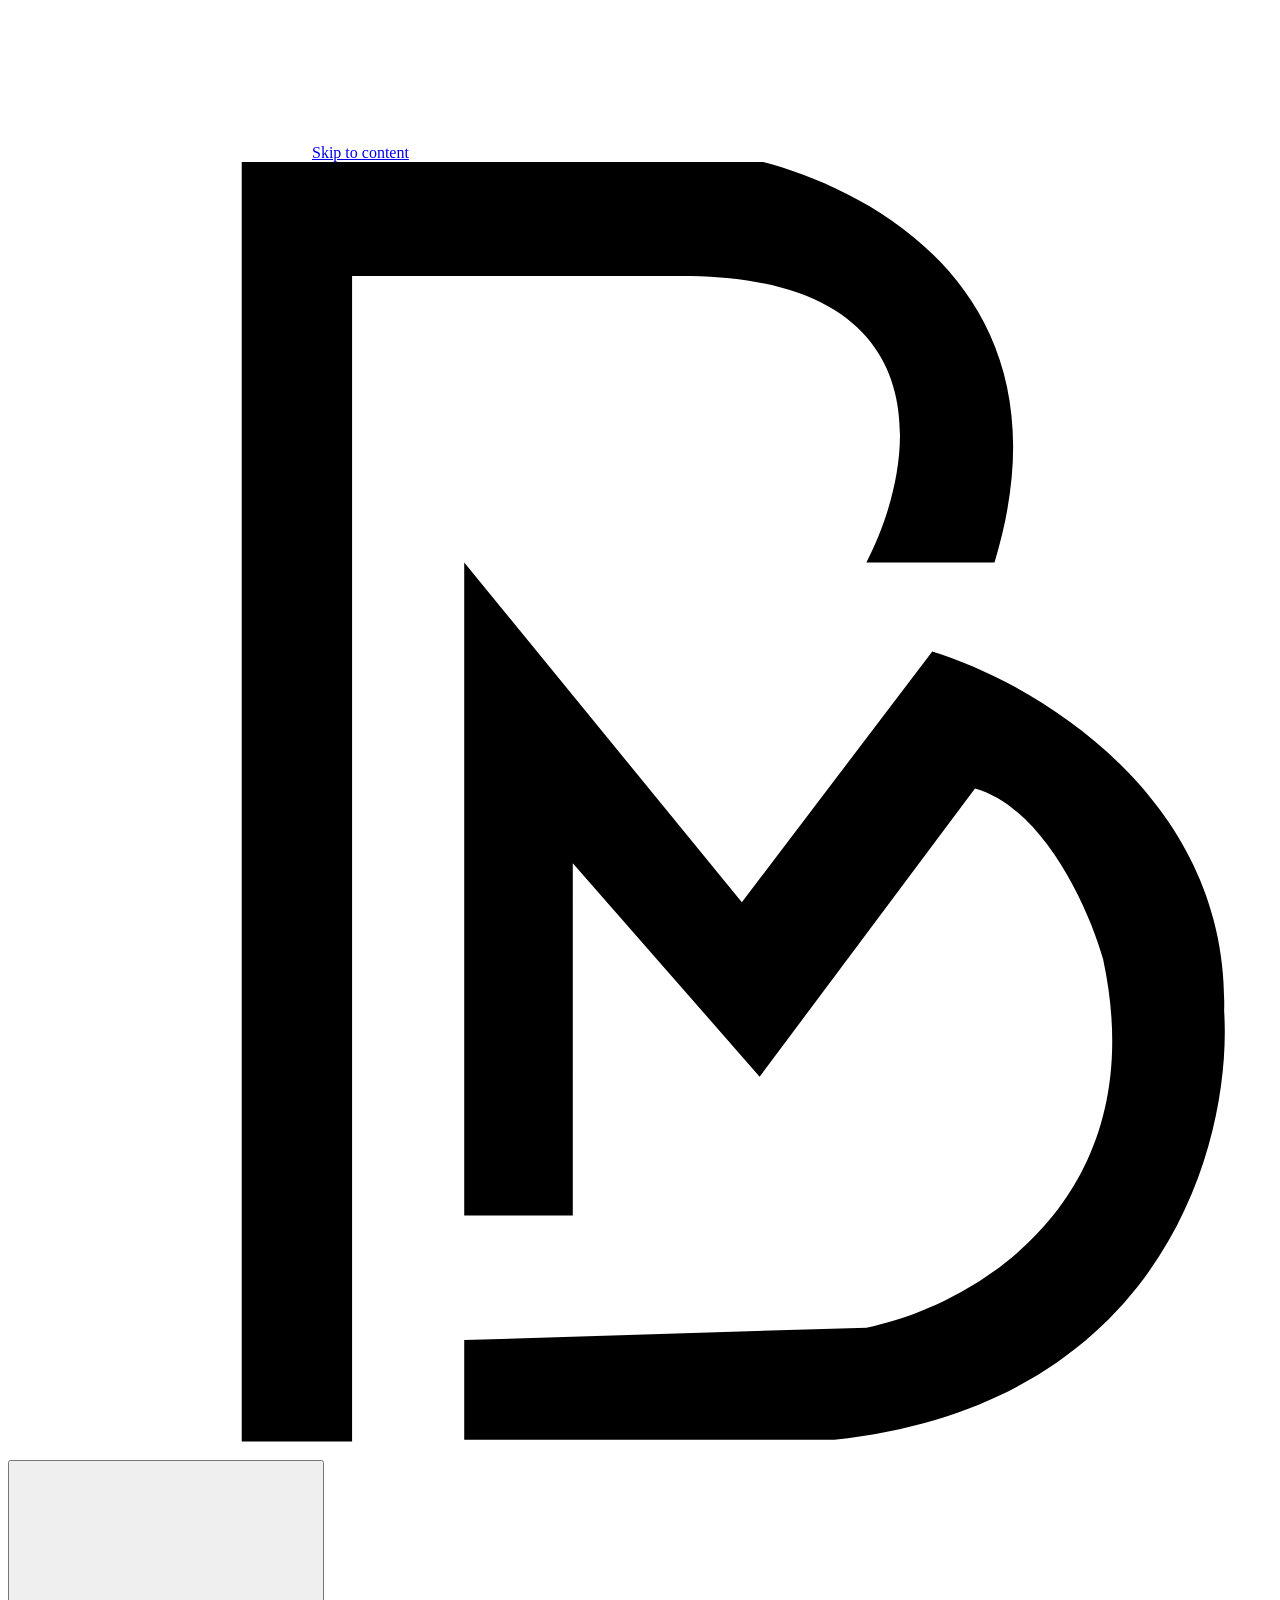
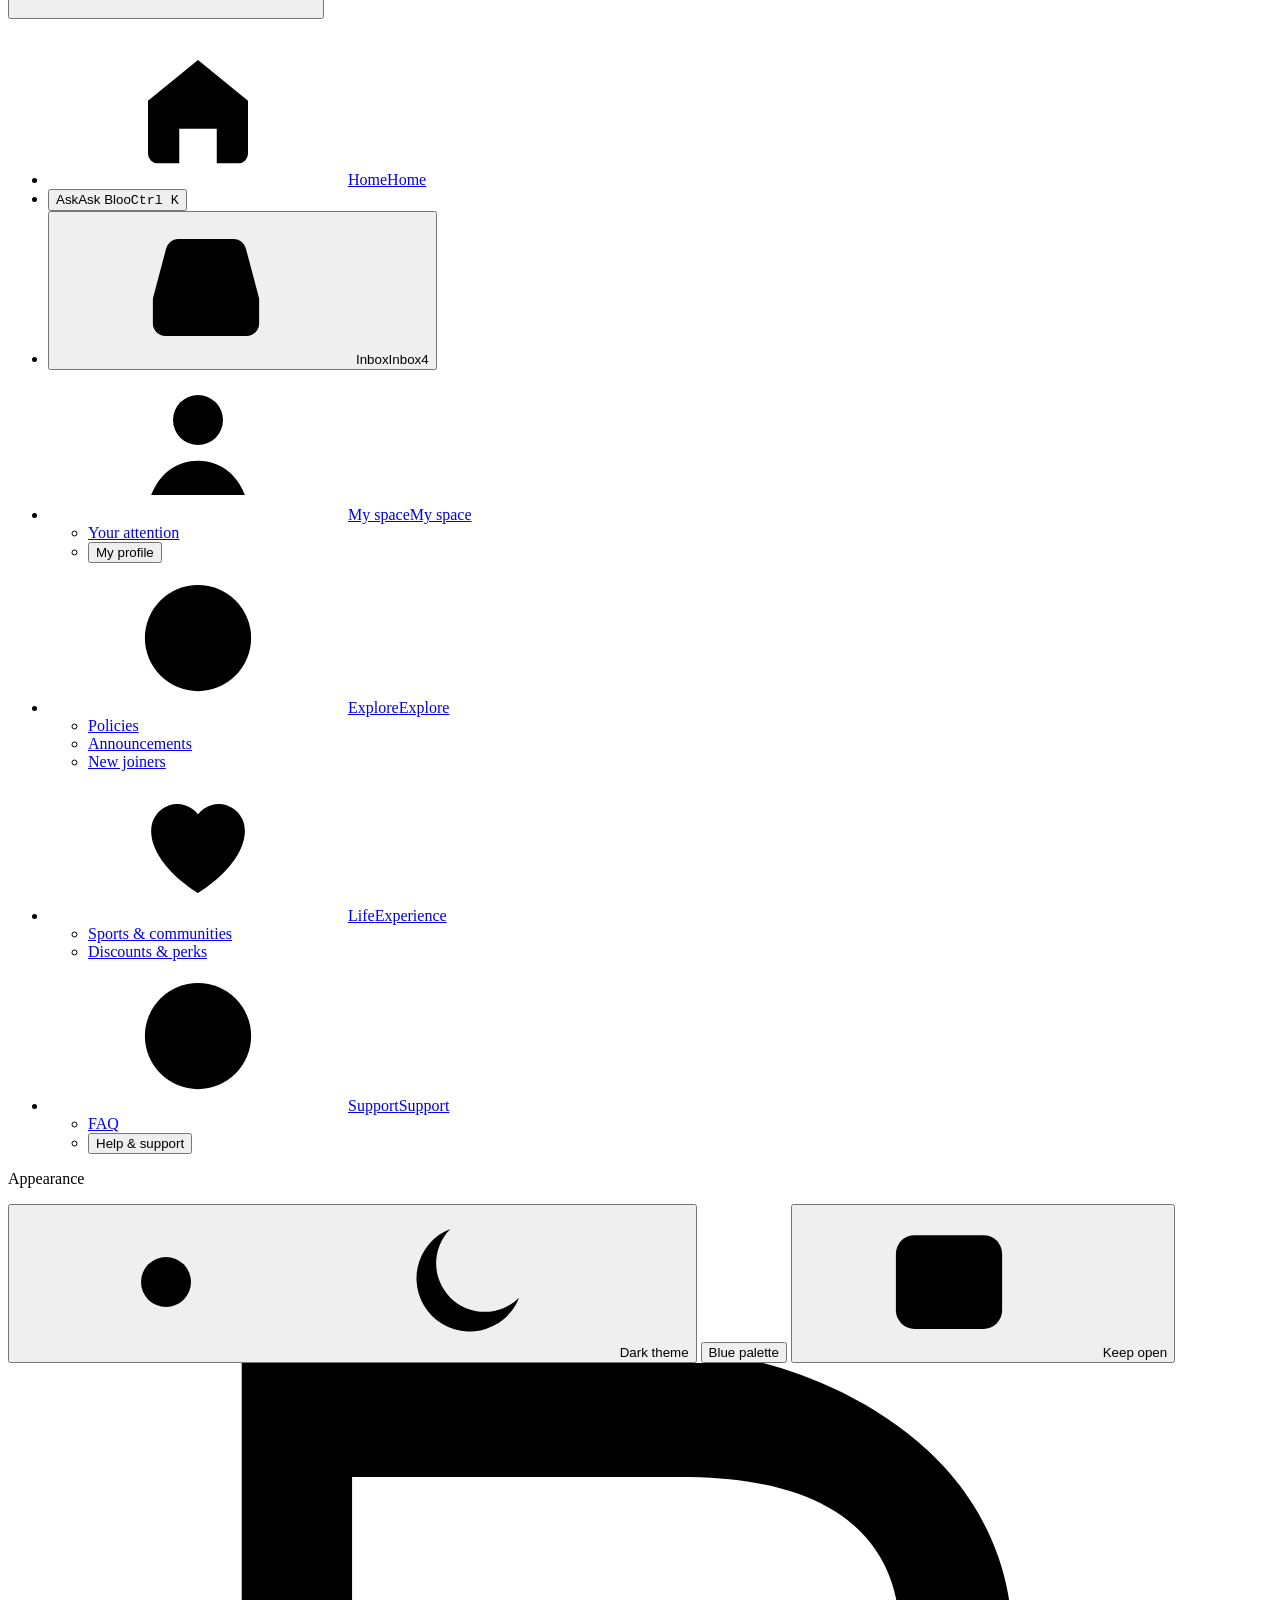
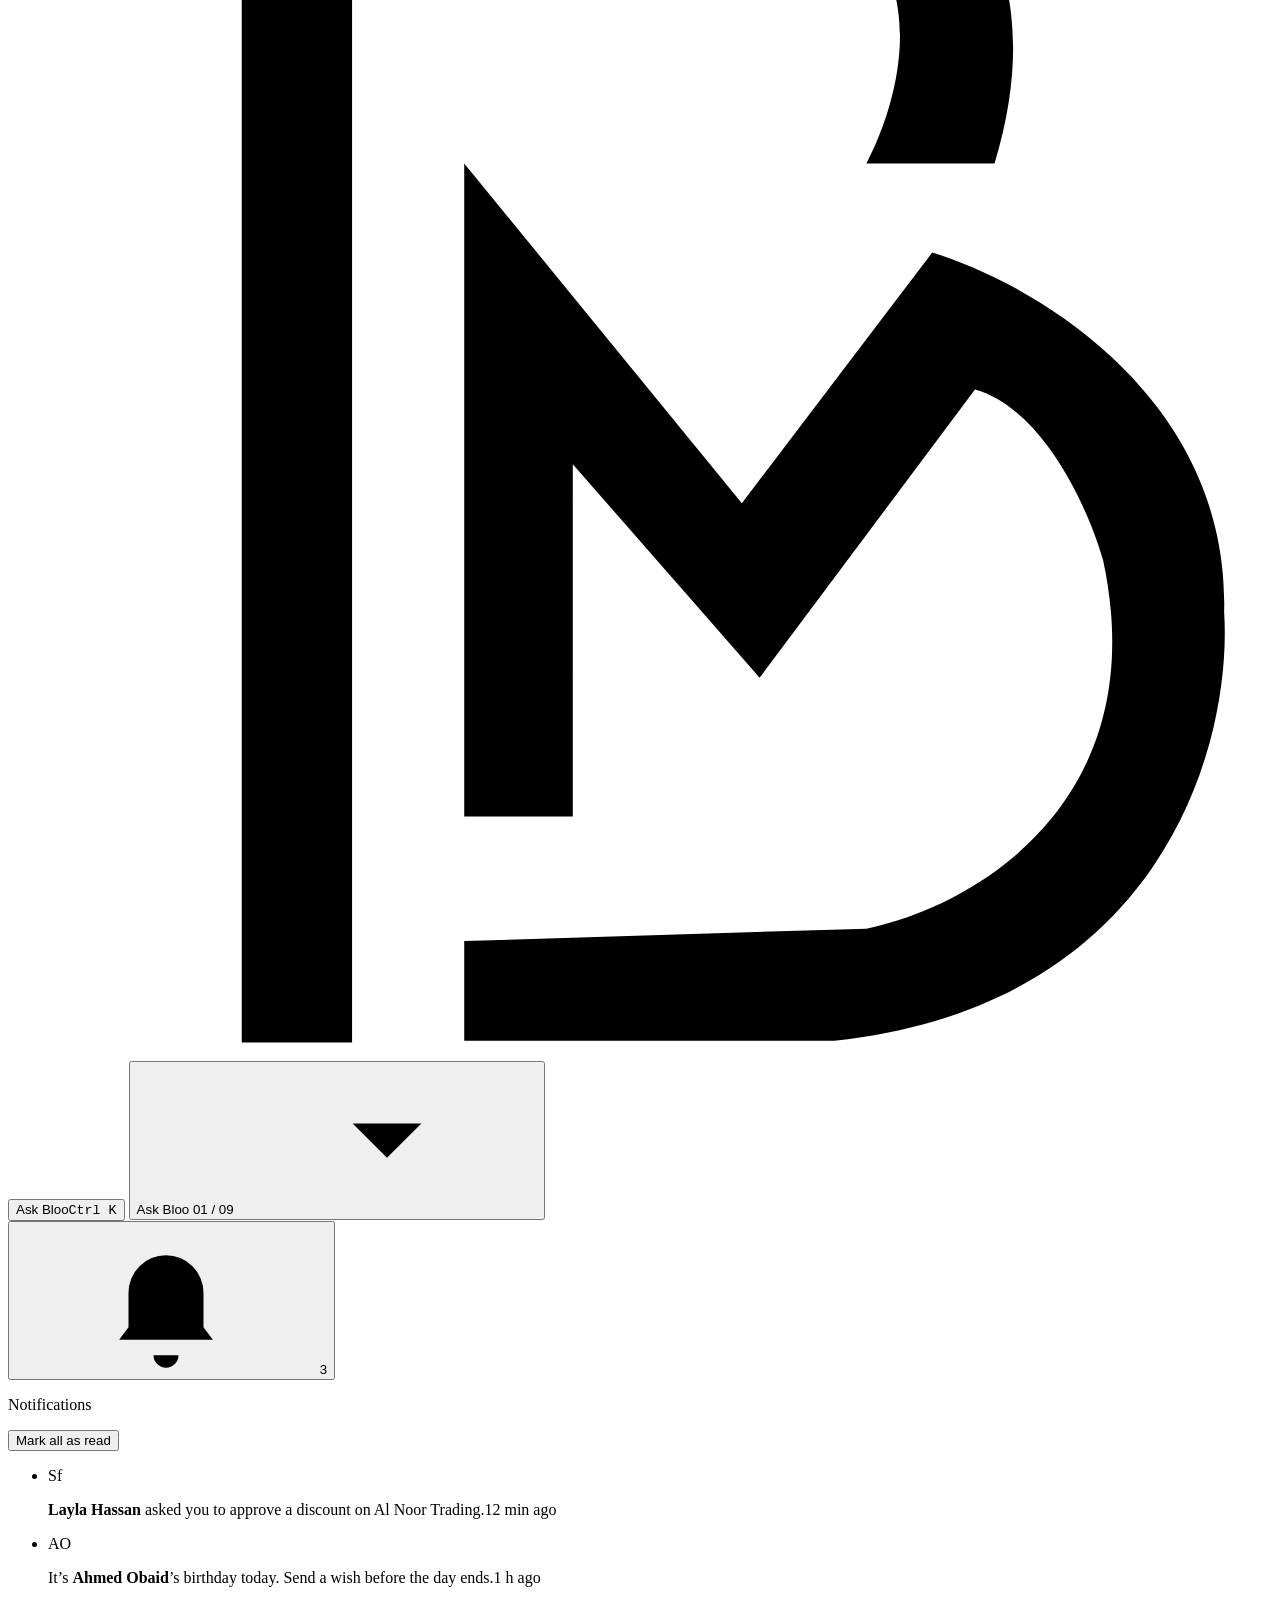
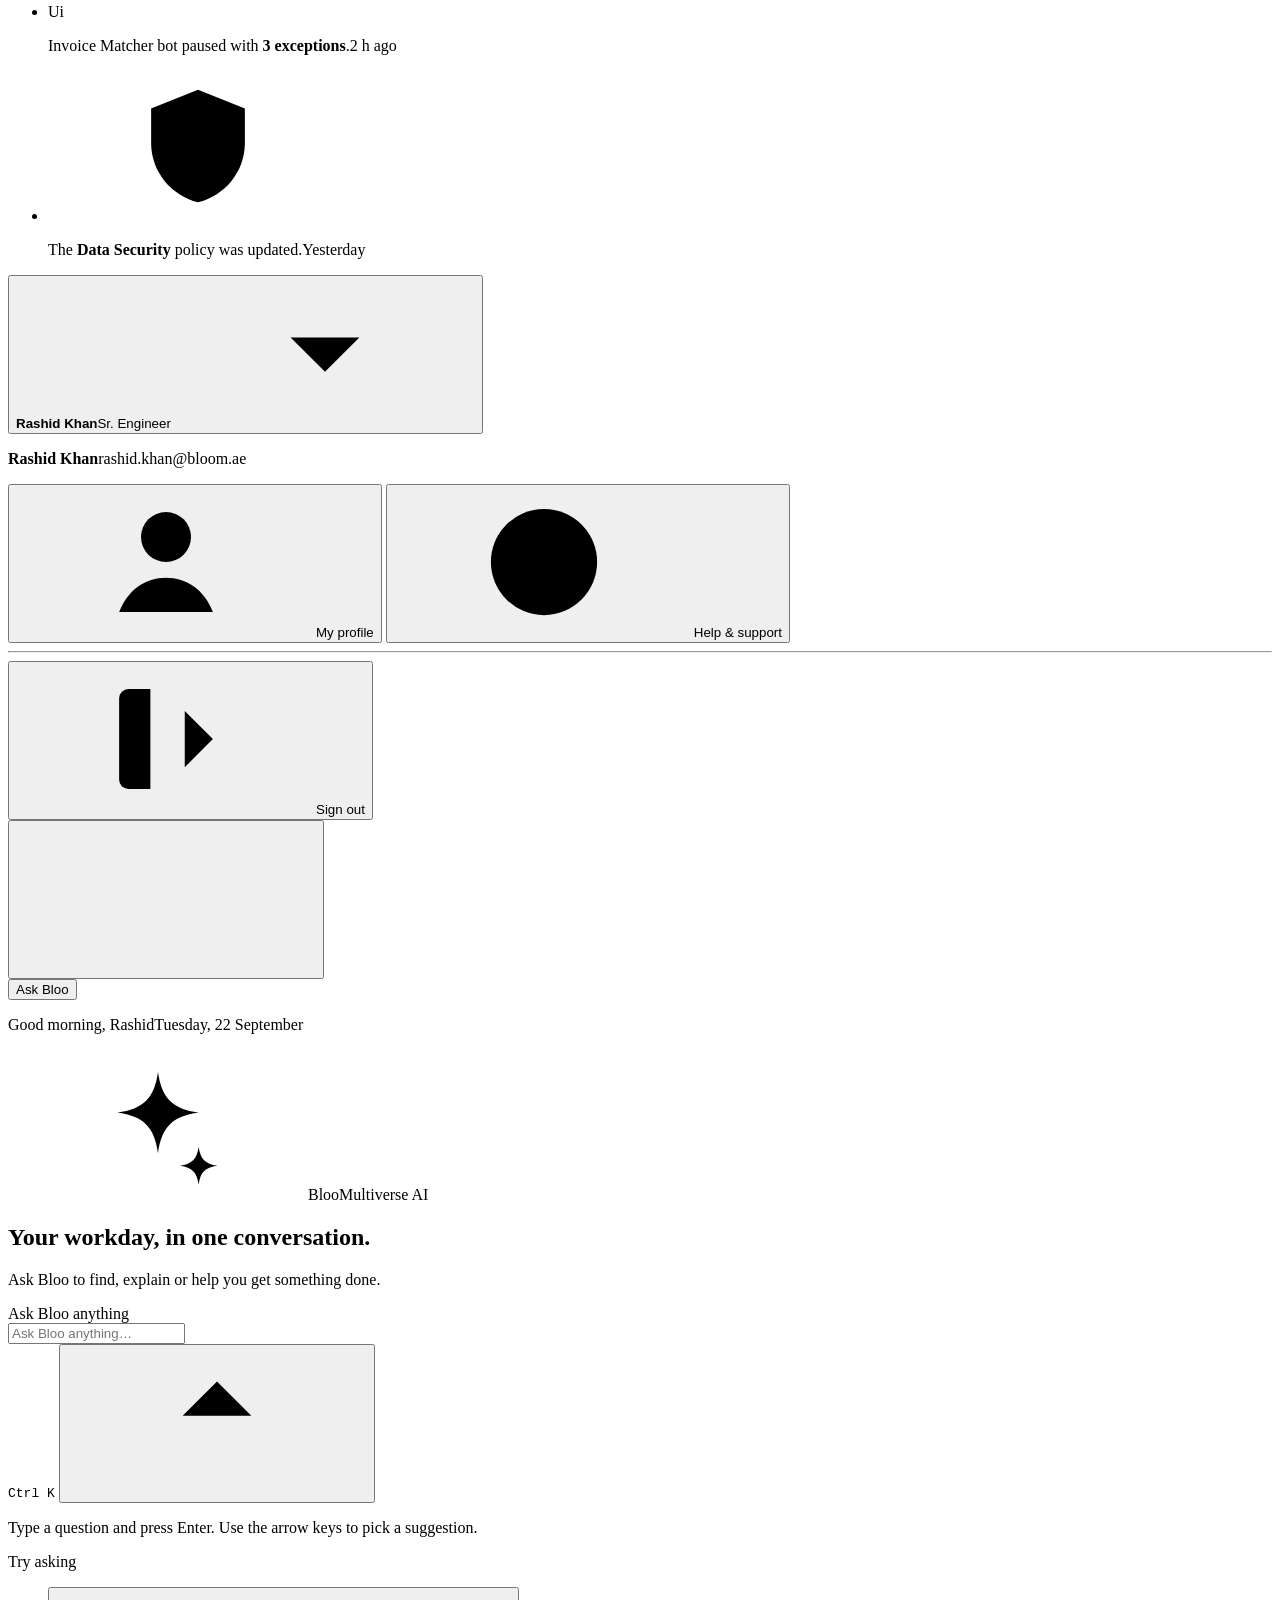
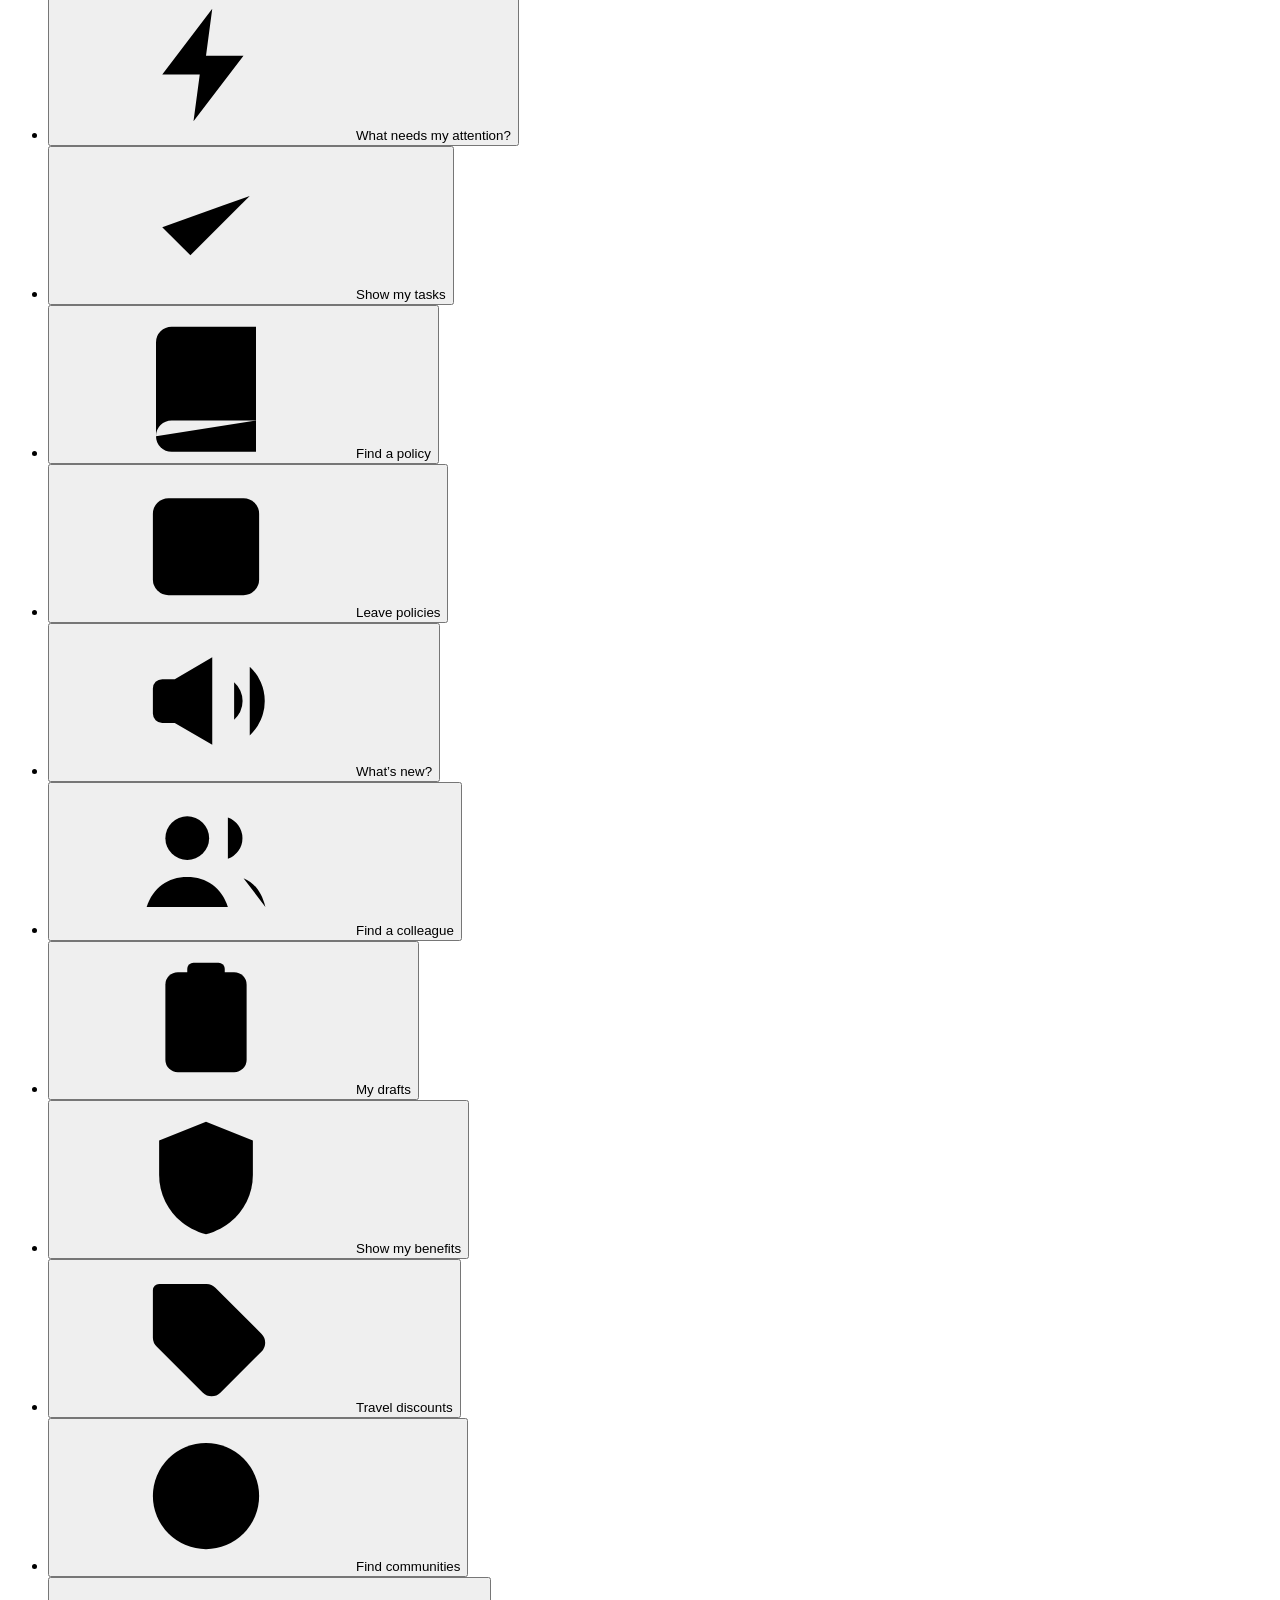
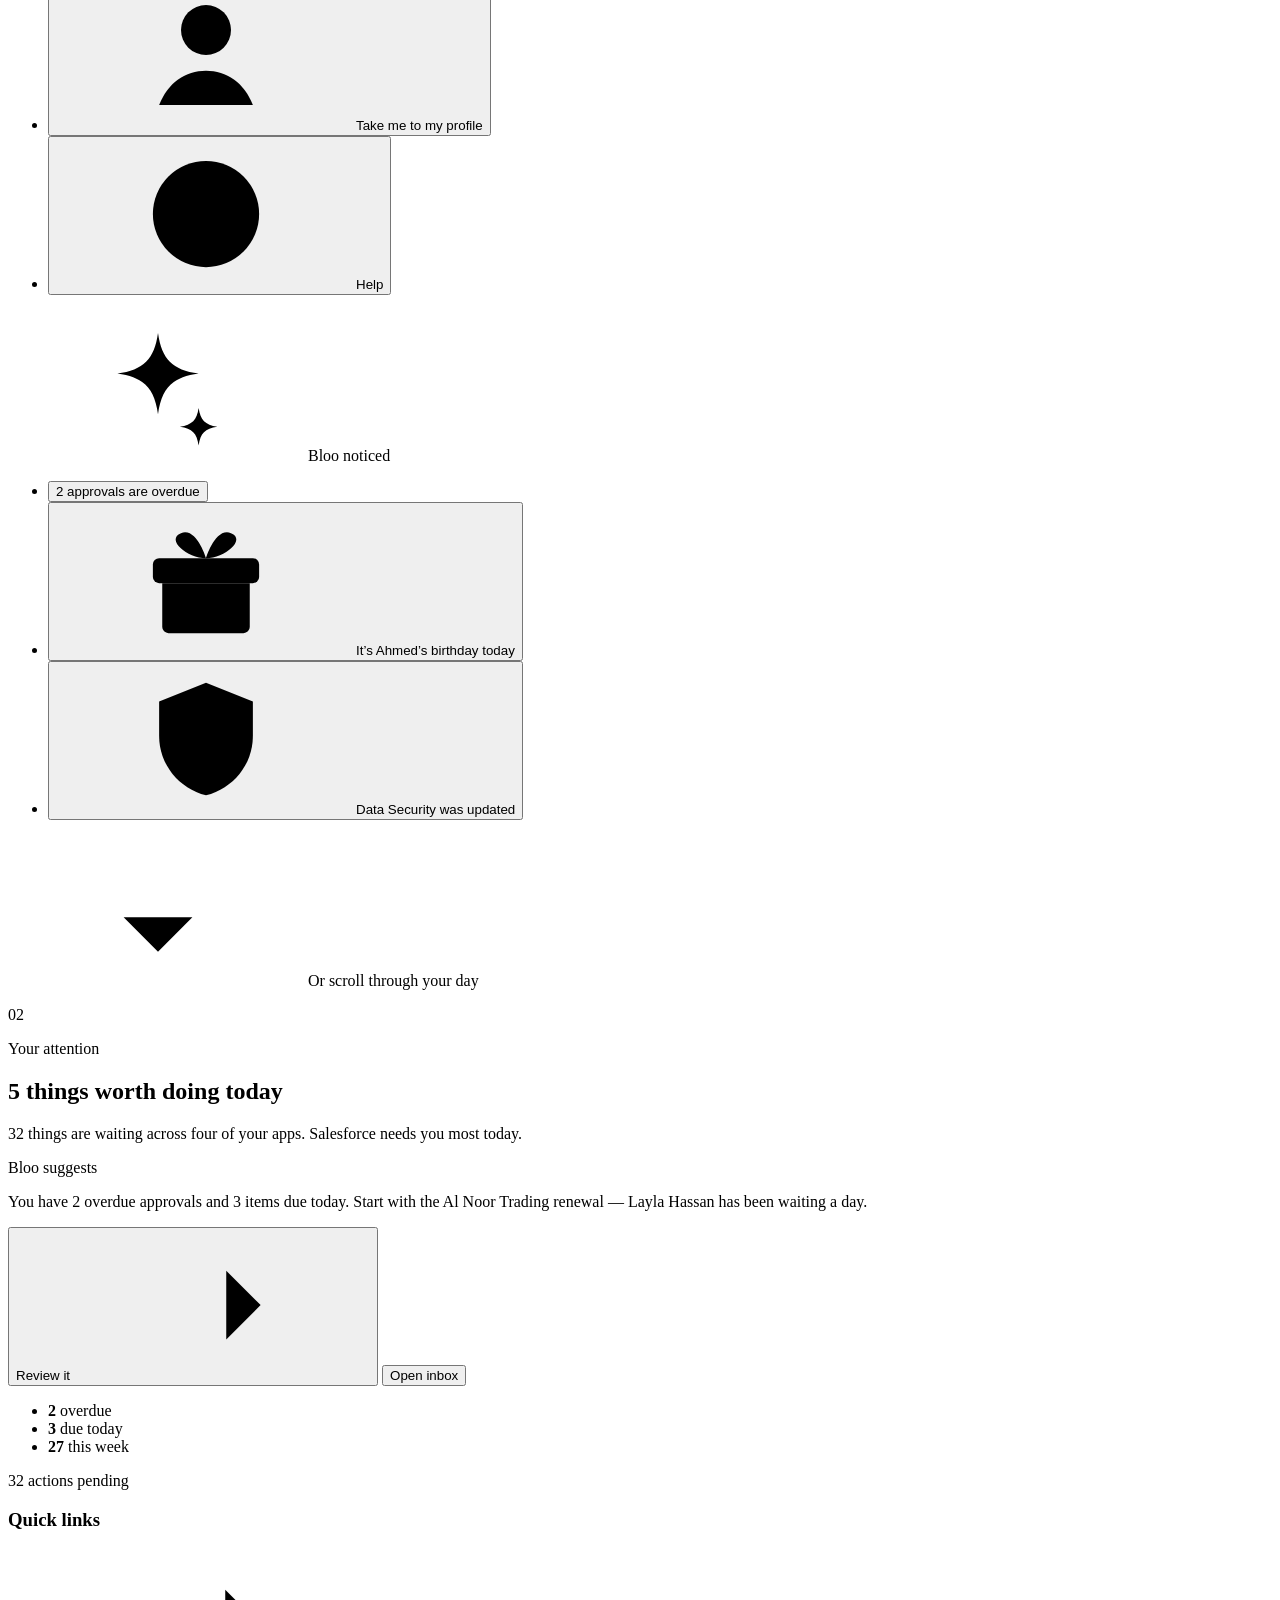
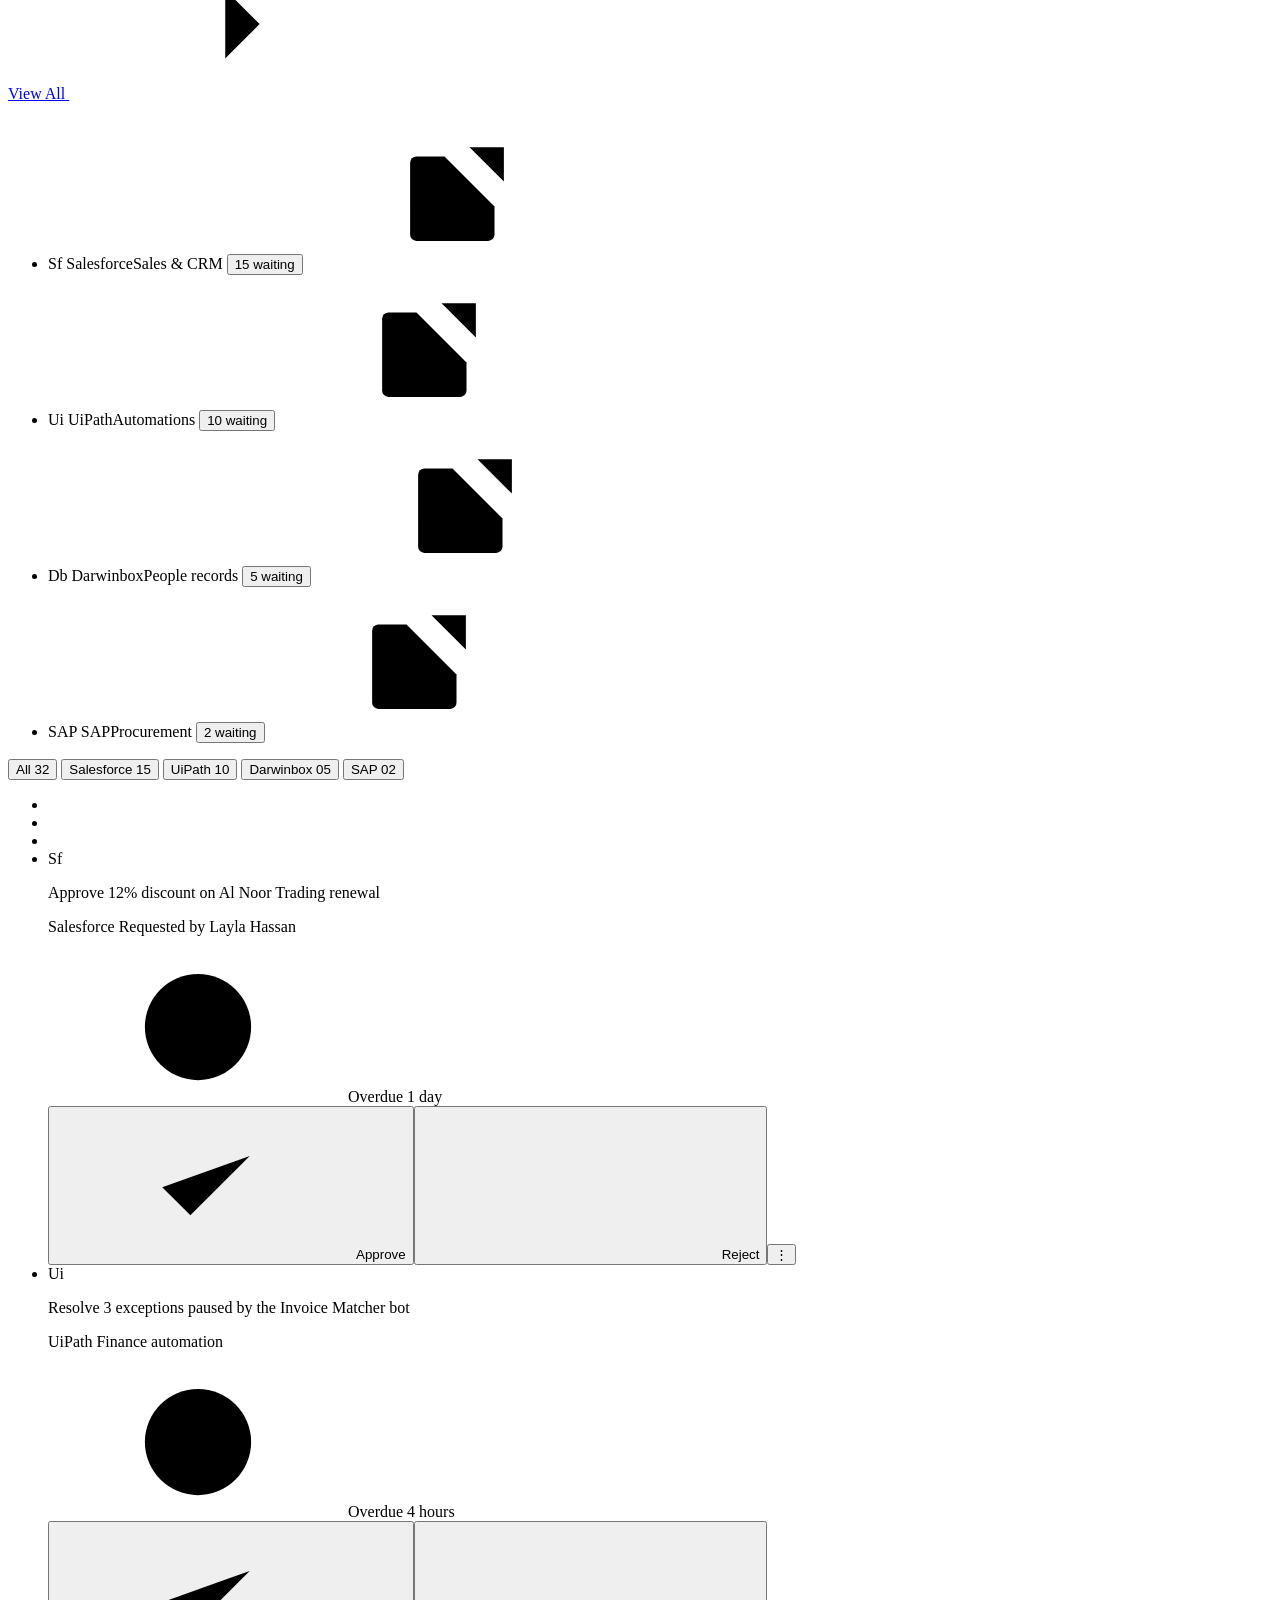
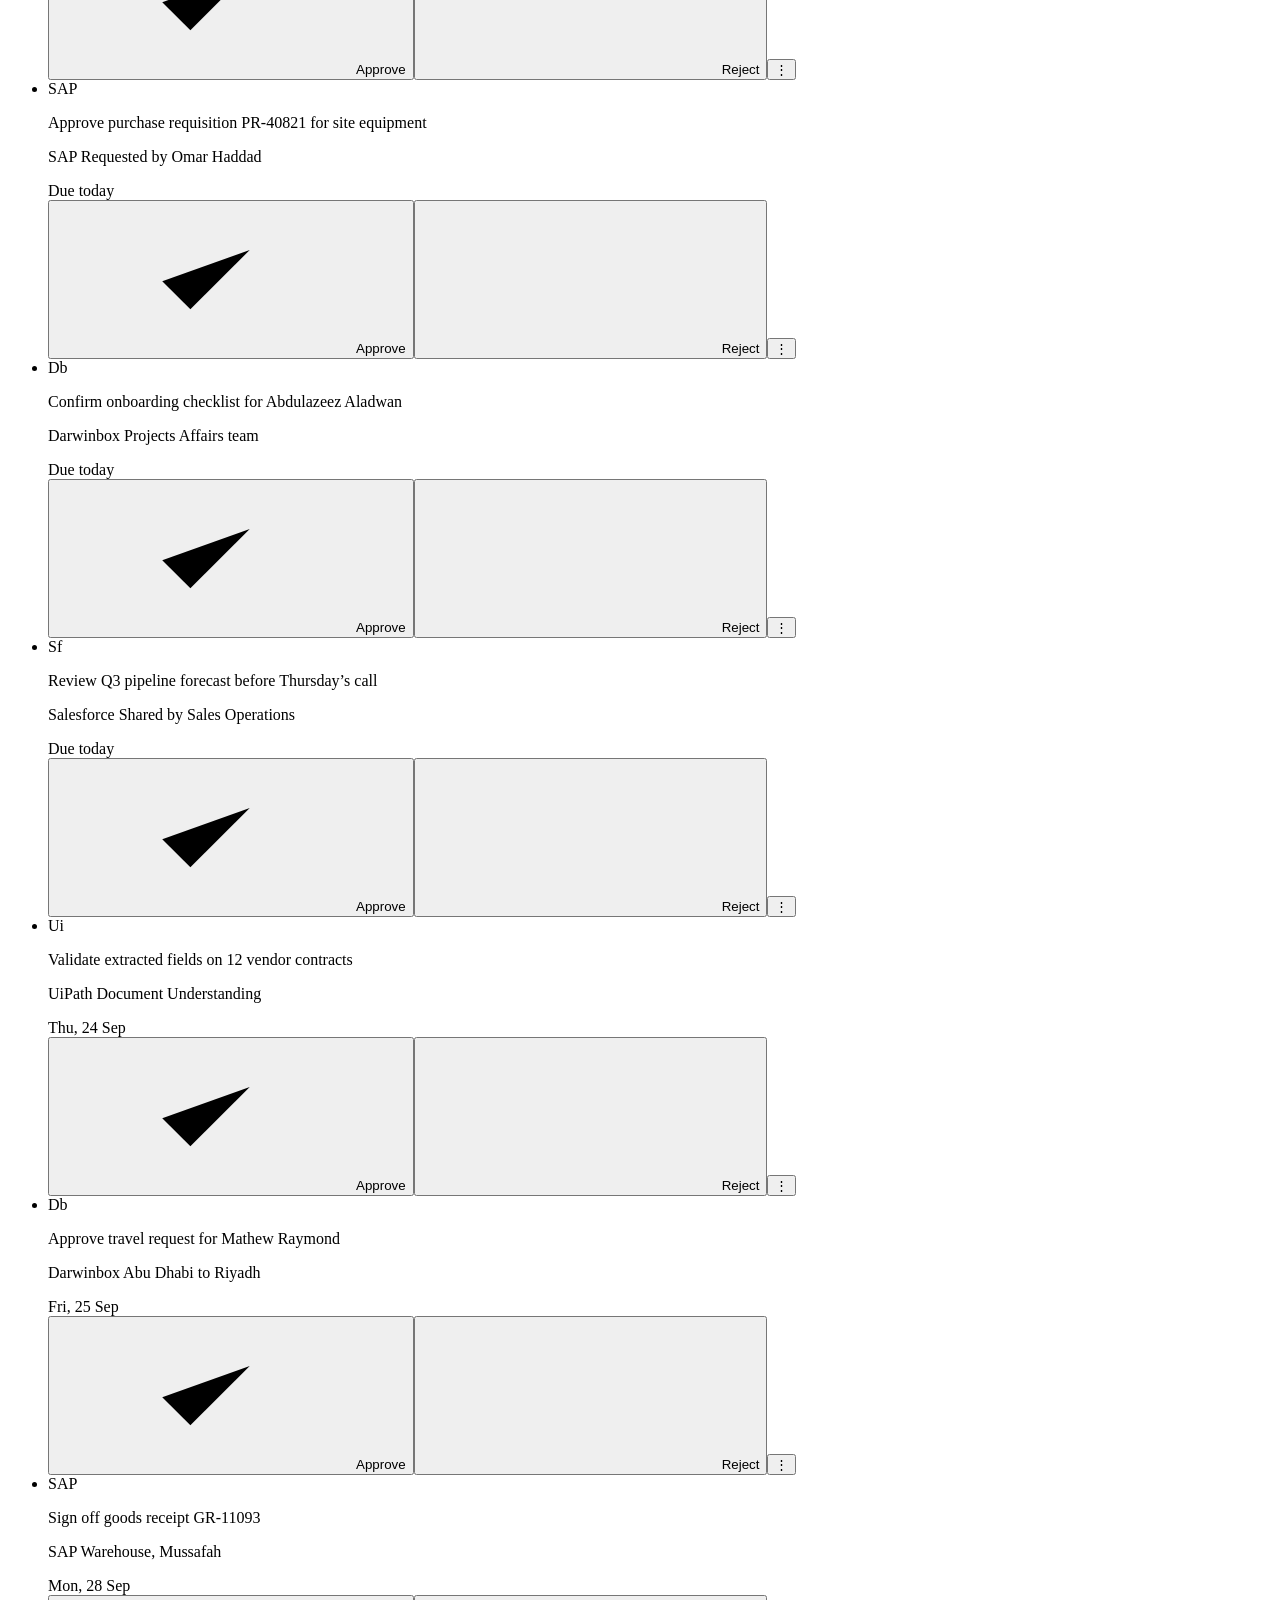
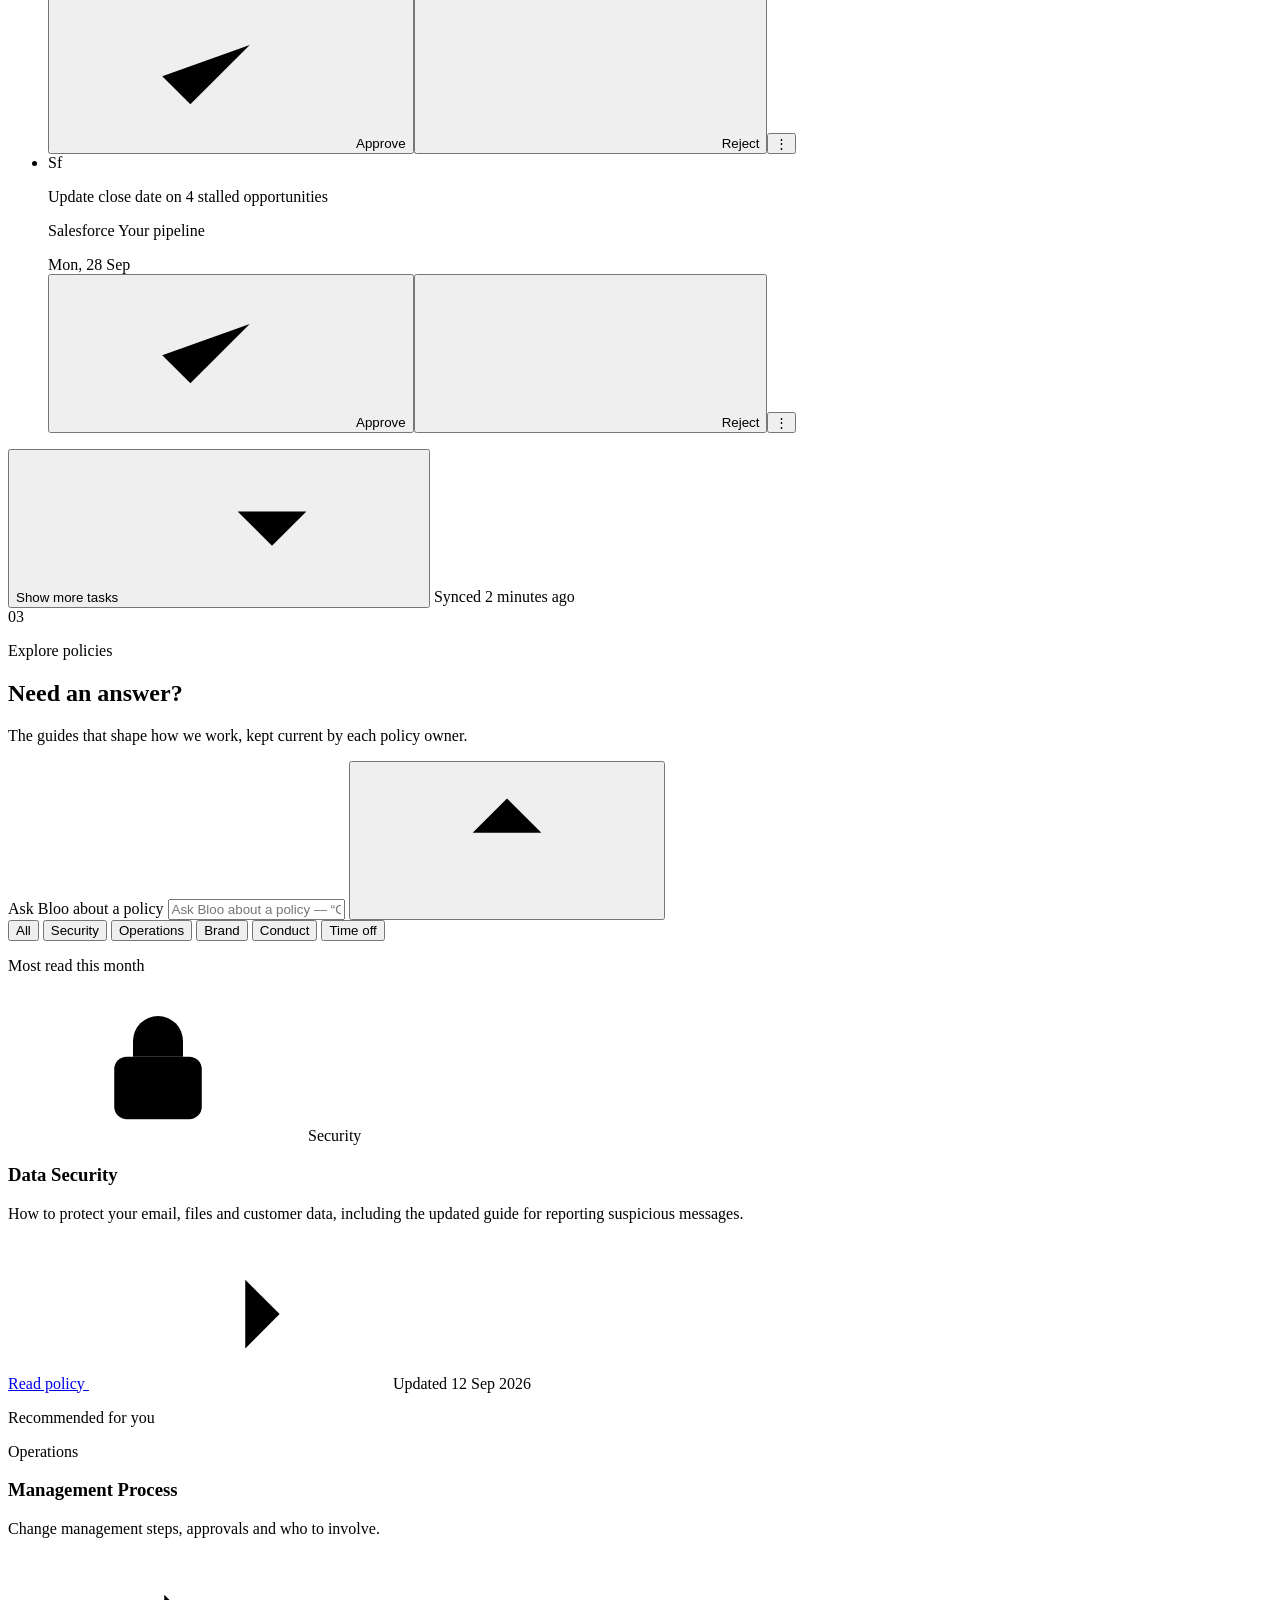
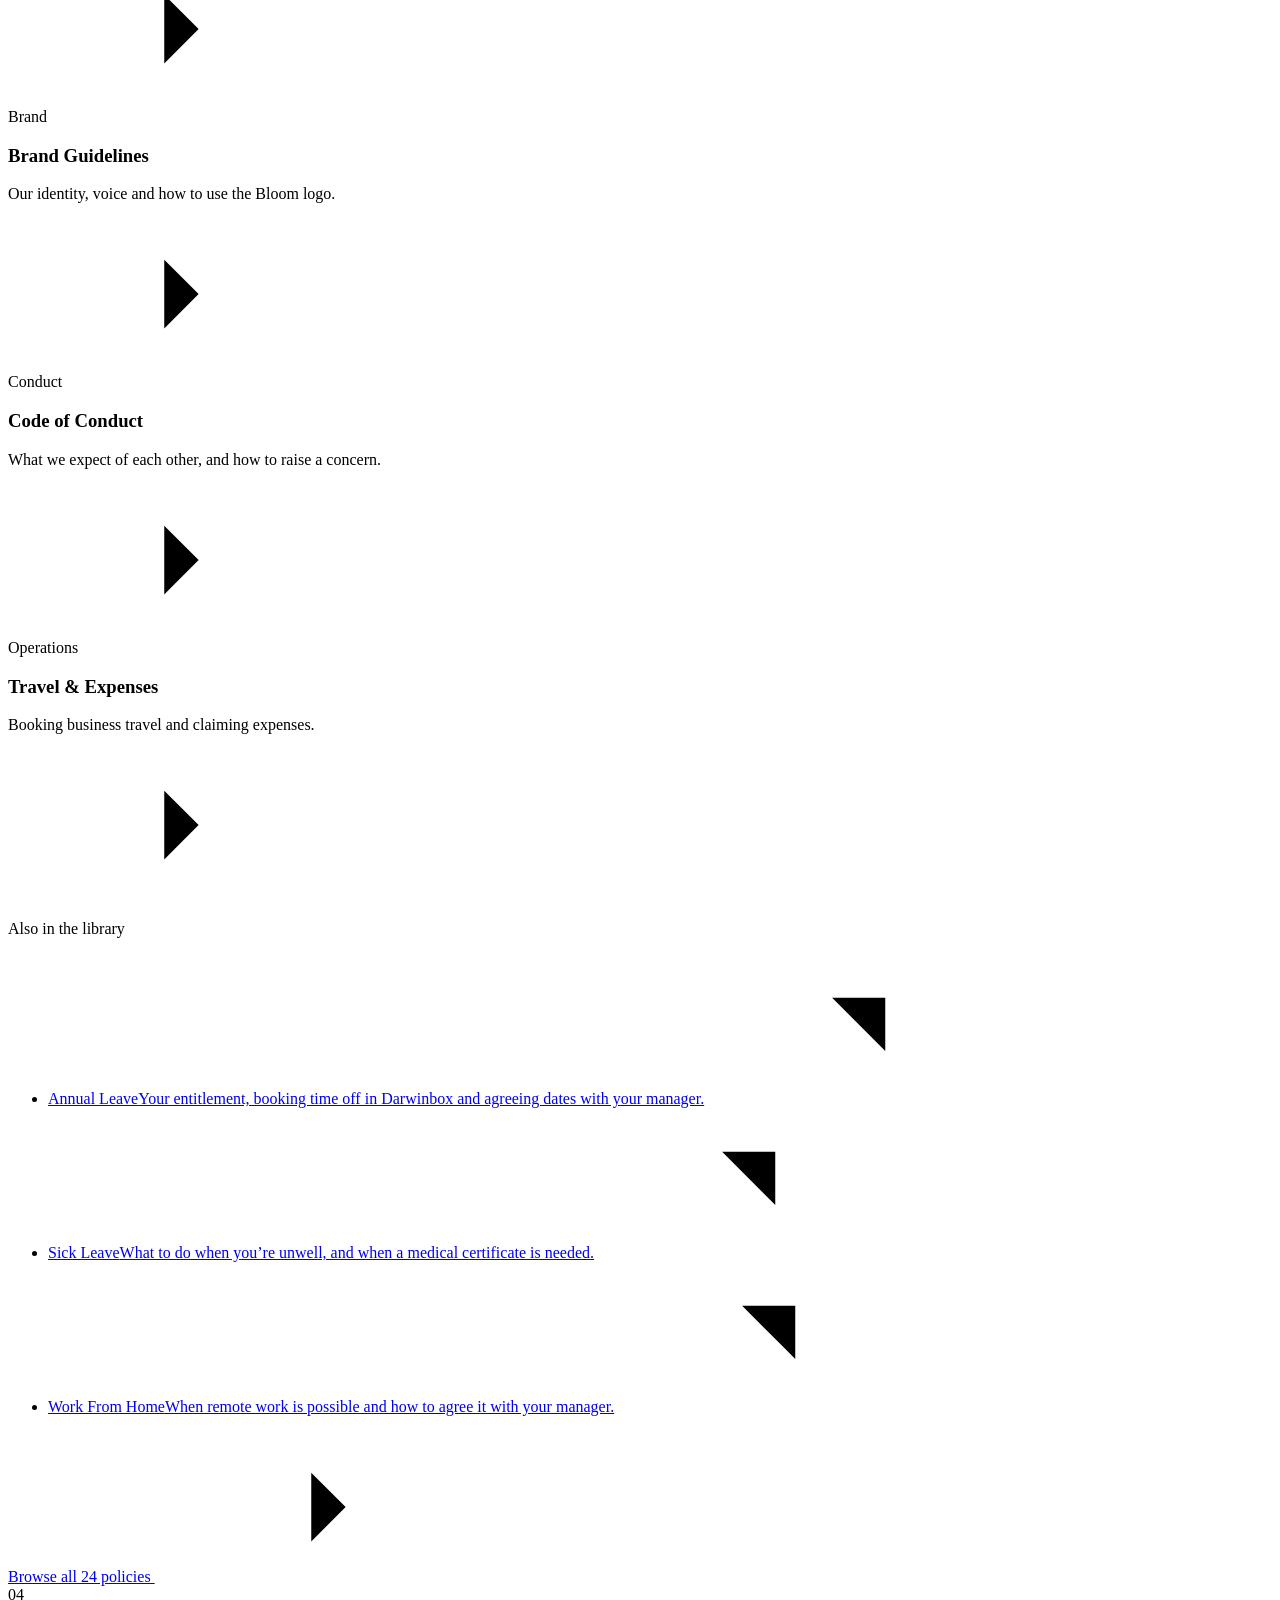
==== commit e3aaee2e: "Hero: remove the floating app icons and their connecting lines Salesforce, UiPath, Darwinbox and SAP" ====
--- a/ai/index.html
+++ b/ai/index.html
@@ -64,6 +64,9 @@
       <symbol id="i-panel" viewBox="0 0 24 24"><rect x="3.5" y="4.5" width="17" height="15" rx="3"/><path d="M9.5 4.5v15"/><path d="m15.5 10-2 2 2 2"/></symbol>
       <symbol id="i-clock" viewBox="0 0 24 24"><circle cx="12" cy="12" r="8.5"/><path d="M12 7.5V12l3 2"/></symbol>
       <symbol id="i-check" viewBox="0 0 24 24"><path d="m5 12.5 4.5 4.5L19 7.5"/></symbol>
+      <symbol id="i-flame" viewBox="0 0 24 24"><path d="M12 21c-3.9 0-6.5-2.6-6.5-6.1 0-2.9 1.9-4.8 3.4-6.6.3 1.6 1.1 2.7 2.2 3.2C11 8.2 12.3 5 15 3c-.3 2.9 3.5 5.3 3.5 11.1C18.5 18.1 15.9 21 12 21Z"/><path d="M12 21c-1.7 0-2.9-1.2-2.9-2.8 0-1.8 1.5-2.6 2.2-4.2.9 1.1 3.6 2.2 3.6 4.4 0 1.5-1.2 2.6-2.9 2.6Z"/></symbol>
+      <symbol id="i-award" viewBox="0 0 24 24"><circle cx="12" cy="9" r="5.5"/><path d="m8.6 13.4-1.6 7.1 5-2.6 5 2.6-1.6-7.1"/><path d="m12 6.6.8 1.6 1.7.2-1.2 1.2.3 1.7-1.6-.8-1.6.8.3-1.7-1.2-1.2 1.7-.2Z"/></symbol>
+      <symbol id="i-news" viewBox="0 0 24 24"><path d="M5 4.5h11.5a1 1 0 0 1 1 1V18a2.5 2.5 0 0 0 2.5 2.5H6.5A2.5 2.5 0 0 1 4 18V5.5a1 1 0 0 1 1-1Z"/><path d="M17.5 9.5H20a.5.5 0 0 1 .5.5v8a2.5 2.5 0 0 1-2.5 2.5M7.5 8.5h6.5M7.5 12h6.5M7.5 15.5h4"/></symbol>
       <symbol id="i-gift" viewBox="0 0 24 24"><rect x="3.5" y="8.5" width="17" height="4" rx="1"/><path d="M5 12.5v7a1 1 0 0 0 1 1h12a1 1 0 0 0 1-1v-7M12 8.5v12"/><path d="M12 8.5S10.5 3.5 8 4.5 9 8.5 12 8.5Zm0 0s1.5-5 4-4-1 4-4 4Z"/></symbol>
       <symbol id="i-wave" viewBox="0 0 24 24"><path d="M8 13V6.5a1.5 1.5 0 0 1 3 0V12M11 11V4.5a1.5 1.5 0 0 1 3 0V11M14 11V6a1.5 1.5 0 0 1 3 0v7.5a7 7 0 0 1-7 7h-.5a6 6 0 0 1-4.6-2.2L2.8 15.6a1.6 1.6 0 0 1 2.4-2.1L8 16"/></symbol>
       <symbol id="i-calendar" viewBox="0 0 24 24"><rect x="3.5" y="5" width="17" height="15.5" rx="2.5"/><path d="M3.5 10h17M8 3v4M16 3v4"/></symbol>
@@ -287,23 +290,6 @@
         <span class="field__glow field__glow--c" data-speed="0.5"></span>
         <span class="field__grid"></span>
         <span class="field__cursor" id="field-cursor"></span>
-        <svg class="field__lines" id="field-lines"></svg>
-      </div>
-
-      <!-- Connected apps — Bloo reads these; each asks about its tasks -->
-      <div class="signals" aria-label="Connected apps">
-        <button class="signal" type="button" data-signal="salesforce" data-ask="Show my Salesforce tasks" style="--x:9%;--y:30%;--d:0s" aria-label="Salesforce, 15 waiting. Ask Bloo about them">
-          <span class="app-mark app-mark--sf">Sf</span><span class="signal__count">15</span><span class="signal__name">Salesforce</span>
-        </button>
-        <button class="signal" type="button" data-signal="uipath" data-ask="Show my UiPath tasks" style="--x:91%;--y:24%;--d:-1.6s" aria-label="UiPath, 10 waiting. Ask Bloo about them">
-          <span class="app-mark app-mark--ui">Ui</span><span class="signal__count">10</span><span class="signal__name">UiPath</span>
-        </button>
-        <button class="signal" type="button" data-signal="darwinbox" data-ask="Show my Darwinbox tasks" style="--x:12%;--y:74%;--d:-2.8s" aria-label="Darwinbox, 5 waiting. Ask Bloo about them">
-          <span class="app-mark app-mark--db">Db</span><span class="signal__count">05</span><span class="signal__name">Darwinbox</span>
-        </button>
-        <button class="signal" type="button" data-signal="sap" data-ask="Show my SAP tasks" style="--x:88%;--y:70%;--d:-4s" aria-label="SAP, 2 waiting. Ask Bloo about them">
-          <span class="app-mark app-mark--sap">SAP</span><span class="signal__count">02</span><span class="signal__name">SAP</span>
-        </button>
       </div>
 
       <div class="command__inner">
@@ -333,7 +319,7 @@
 
             <div class="lens-bar" id="lens-bar" hidden>
               <span class="lens-bar__tag"><svg class="ico ico--xs" aria-hidden="true"><use href="#i-sparkle"/></svg>AI Lens</span>
-              <p class="lens-bar__text">Showing results for <q id="lens-bar-query"></q></p>
+              <p class="lens-bar__text"><span class="lens-bar__lead">Showing results for </span><q id="lens-bar-query"></q></p>
               <button class="lens-bar__clear" type="button" data-clear-lens>Clear <svg class="ico ico--xs" aria-hidden="true"><use href="#i-x"/></svg></button>
             </div>
 
@@ -626,13 +612,28 @@
           <span class="chap-head__num" aria-hidden="true">04</span>
           <p class="eyebrow"><span class="eyebrow__dot" aria-hidden="true"></span>What’s new</p>
           <h2 class="chap-head__title" id="ann-title">Announcements</h2>
-          <p class="chap-head__sub">Birthdays, new faces and policy changes — <strong id="news-count">5 updates</strong> this week.</p>
+          <p class="chap-head__sub">Celebrations, safety and holidays — <strong id="news-count">9 updates</strong> this week.</p>
         </header>
         <div class="lens-note" data-lens-note="announcements" hidden></div>
 
-        <div class="news__grid">
-          <!-- Birthday carousel -->
-          <div class="celebrate" id="celebrate" aria-roledescription="carousel" aria-label="Birthdays today" data-lens-item>
+        <!-- Four announcement tiles: birthday, work anniversary, fire drill, Eid -->
+        <div class="ann-carousel" aria-roledescription="carousel" aria-label="Announcements">
+          <div class="ann-carousel__bar">
+            <div class="ann-tabs" role="tablist" aria-label="Choose announcement">
+              <button class="ann-tab" type="button" role="tab" aria-selected="true" data-ann-go="0"><svg class="ico ico--xs" aria-hidden="true"><use href="#i-gift"/></svg>Birthdays</button>
+              <button class="ann-tab" type="button" role="tab" aria-selected="false" data-ann-go="1"><svg class="ico ico--xs" aria-hidden="true"><use href="#i-award"/></svg>Work anniversary</button>
+              <button class="ann-tab" type="button" role="tab" aria-selected="false" data-ann-go="2"><svg class="ico ico--xs" aria-hidden="true"><use href="#i-flame"/></svg>Fire drill</button>
+              <button class="ann-tab" type="button" role="tab" aria-selected="false" data-ann-go="3"><svg class="ico ico--xs" aria-hidden="true"><use href="#i-moon"/></svg>Eid al-Adha</button>
+            </div>
+            <div class="carousel-ctrl">
+              <span class="ann-count" id="ann-count">1 / 4</span>
+              <button class="icon-btn" type="button" data-ann-step="-1" aria-label="Previous announcement"><svg class="ico ico--sm"><use href="#i-chevron-left"/></svg></button>
+              <button class="icon-btn" type="button" data-ann-step="1" aria-label="Next announcement"><svg class="ico ico--sm"><use href="#i-chevron-right"/></svg></button>
+            </div>
+          </div>
+        <div class="news__board" id="ann-track">
+          <!-- 1 · Birthday carousel -->
+          <div class="celebrate ann" id="celebrate" aria-roledescription="carousel" aria-label="Birthdays today" data-ann="birthday" data-lens-item>
             <div class="celebrate__shine" aria-hidden="true"></div>
             <svg class="celebrate__confetti" viewBox="0 0 320 220" aria-hidden="true">
               <rect x="38" y="30" width="14" height="6" rx="3" fill="#FFD66B" transform="rotate(-24 45 33)"/>
@@ -647,7 +648,7 @@
               <rect x="300" y="170" width="12" height="5" rx="2.5" fill="#FFACB3" transform="rotate(-18 306 172)"/>
             </svg>
             <header class="celebrate__head">
-              <p class="celebrate__kicker"><svg class="ico ico--xs" aria-hidden="true"><use href="#i-gift"/></svg>Celebrations<span class="celebrate__count">3 today</span></p>
+              <p class="celebrate__kicker"><svg class="ico ico--xs" aria-hidden="true"><use href="#i-gift"/></svg>Birthdays<span class="celebrate__count">3 today</span></p>
               <div class="carousel-ctrl">
                 <button class="icon-btn icon-btn--glass" type="button" data-bday="prev" aria-label="Previous announcement"><svg class="ico ico--sm"><use href="#i-chevron-left"/></svg></button>
                 <button class="icon-btn icon-btn--glass" type="button" data-bday="next" aria-label="Next announcement"><svg class="ico ico--sm"><use href="#i-chevron-right"/></svg></button>
@@ -659,7 +660,53 @@
             <div class="bday-tabs" id="bday-dots" role="tablist" aria-label="Choose announcement"></div>
           </div>
 
-          <!-- This week, as a timeline -->
+          <!-- 2 · Work anniversary -->
+          <article class="ann ann--anniv" id="ann-anniv" data-ann="anniversary" data-lens-item aria-labelledby="anniv-title">
+            <header class="ann__head"><p class="ann__kicker"><svg class="ico ico--xs" aria-hidden="true"><use href="#i-award"/></svg>Work anniversary</p><span class="ann__when">Today</span></header>
+            <div class="anniv">
+              <div class="anniv__copy">
+                <h3 class="ann__title" id="anniv-title">Happy work anniversary, <span>Khalid</span></h3>
+                <p class="anniv__who"><strong>Khalid Rashed</strong> · Facilities Manager, Operations</p>
+                <p class="ann__text">Ten years of keeping our sites running smoothly. A note of thanks goes a long way.</p>
+                <dl class="anniv__facts"><div><dt>Joined</dt><dd>24 Sep 2016</dd></div><div><dt>Team</dt><dd>Operations</dd></div><div><dt>Milestone</dt><dd>10 years</dd></div></dl>
+                <button class="btn btn--light" type="button" id="anniv-btn" data-congrats><svg class="ico ico--sm" aria-hidden="true"><use href="#i-award"/></svg><span>Congratulate Khalid</span></button>
+              </div>
+              <div class="anniv__medal" aria-hidden="true">
+                <span class="anniv__ring"></span>
+                <span class="anniv__photo img-av-elder"></span>
+                <span class="anniv__badge"><strong>10</strong><span>years</span></span>
+              </div>
+            </div>
+          </article>
+
+          <!-- 3 · Fire drill -->
+          <article class="ann ann--drill" id="ann-drill" data-ann="drill" data-lens-item aria-labelledby="drill-title">
+            <span class="ann__art ann__art--drill img-ann-drill" aria-hidden="true"></span>
+            <header class="ann__head"><p class="ann__kicker"><svg class="ico ico--xs" aria-hidden="true"><use href="#i-flame"/></svg>Fire drill</p></header>
+            <div class="ann__copy">
+              <h3 class="ann__title" id="drill-title">Workplace fire safety drill</h3>
+              <p class="ann__text">We conduct regular fire drills to ensure a safe and prepared workplace for everyone.</p>
+              <p class="drill__when"><svg class="ico ico--sm" aria-hidden="true"><use href="#i-calendar"/></svg><span><strong>26 Sep</strong> · 10:30 AM – 11:00 AM</span></p>
+              <button class="btn btn--primary" type="button" id="drill-cal"><svg class="ico ico--sm" aria-hidden="true"><use href="#i-plus"/></svg><span>Add to calendar</span></button>
+            </div>
+          </article>
+
+          <!-- 4 · Eid al-Adha -->
+          <article class="ann ann--eid" id="ann-eid" data-ann="eid" data-lens-item aria-labelledby="eid-title">
+            <span class="ann__art ann__art--eid img-ann-eid" aria-hidden="true"></span>
+            <header class="ann__head"><p class="ann__kicker"><svg class="ico ico--xs" aria-hidden="true"><use href="#i-moon"/></svg>Holiday</p></header>
+            <div class="ann__copy">
+              <h3 class="eid__title" id="eid-title">Eid al-Adha <span>Mubarak</span></h3>
+              <p class="eid__leave"><span>Eid leaves</span><strong>25 May to 29 May</strong></p>
+              <button class="btn eid__btn" type="button" id="eid-rewards"><span>View rewards</span><svg class="ico ico--sm" aria-hidden="true"><use href="#i-arrow"/></svg></button>
+            </div>
+          </article>
+        </div>
+        </div>
+
+        <!-- Everything else this week, as a timeline -->
+        <div class="news__week">
+          <p class="news__week-label">Also this week</p>
           <ol class="timeline" id="timeline" aria-label="This week at Bloom">
             <li class="tl reveal-item" data-news="birthdays" data-lens-item>
               <span class="tl__when">Today</span>
@@ -684,6 +731,15 @@
                 <p class="tl__title">The Data Security policy was updated</p>
                 <p class="tl__text">Including the updated guide for reporting suspicious messages.</p>
                 <div class="tl__foot"><button class="tl__link" type="button" data-goto-policy="security">Read what changed <svg class="ico ico--xs"><use href="#i-arrow"/></svg></button></div>
+              </div>
+            </li>
+            <li class="tl reveal-item" data-news="newsletter" data-lens-item>
+              <span class="tl__when">This week</span>
+              <div class="tl__body">
+                <p class="tl__kind"><svg class="ico ico--xs" aria-hidden="true"><use href="#i-news"/></svg>Newsletter</p>
+                <p class="tl__title">The company newsletter is out</p>
+                <p class="tl__text">Your updates on news, achievements and stories that matter.</p>
+                <div class="tl__foot"><button class="tl__link" type="button" data-toast="Opening the company newsletter…">Read it now <svg class="ico ico--xs"><use href="#i-arrow"/></svg></button></div>
               </div>
             </li>
             <li class="tl tl--past reveal-item" data-news="joiner-earlier">
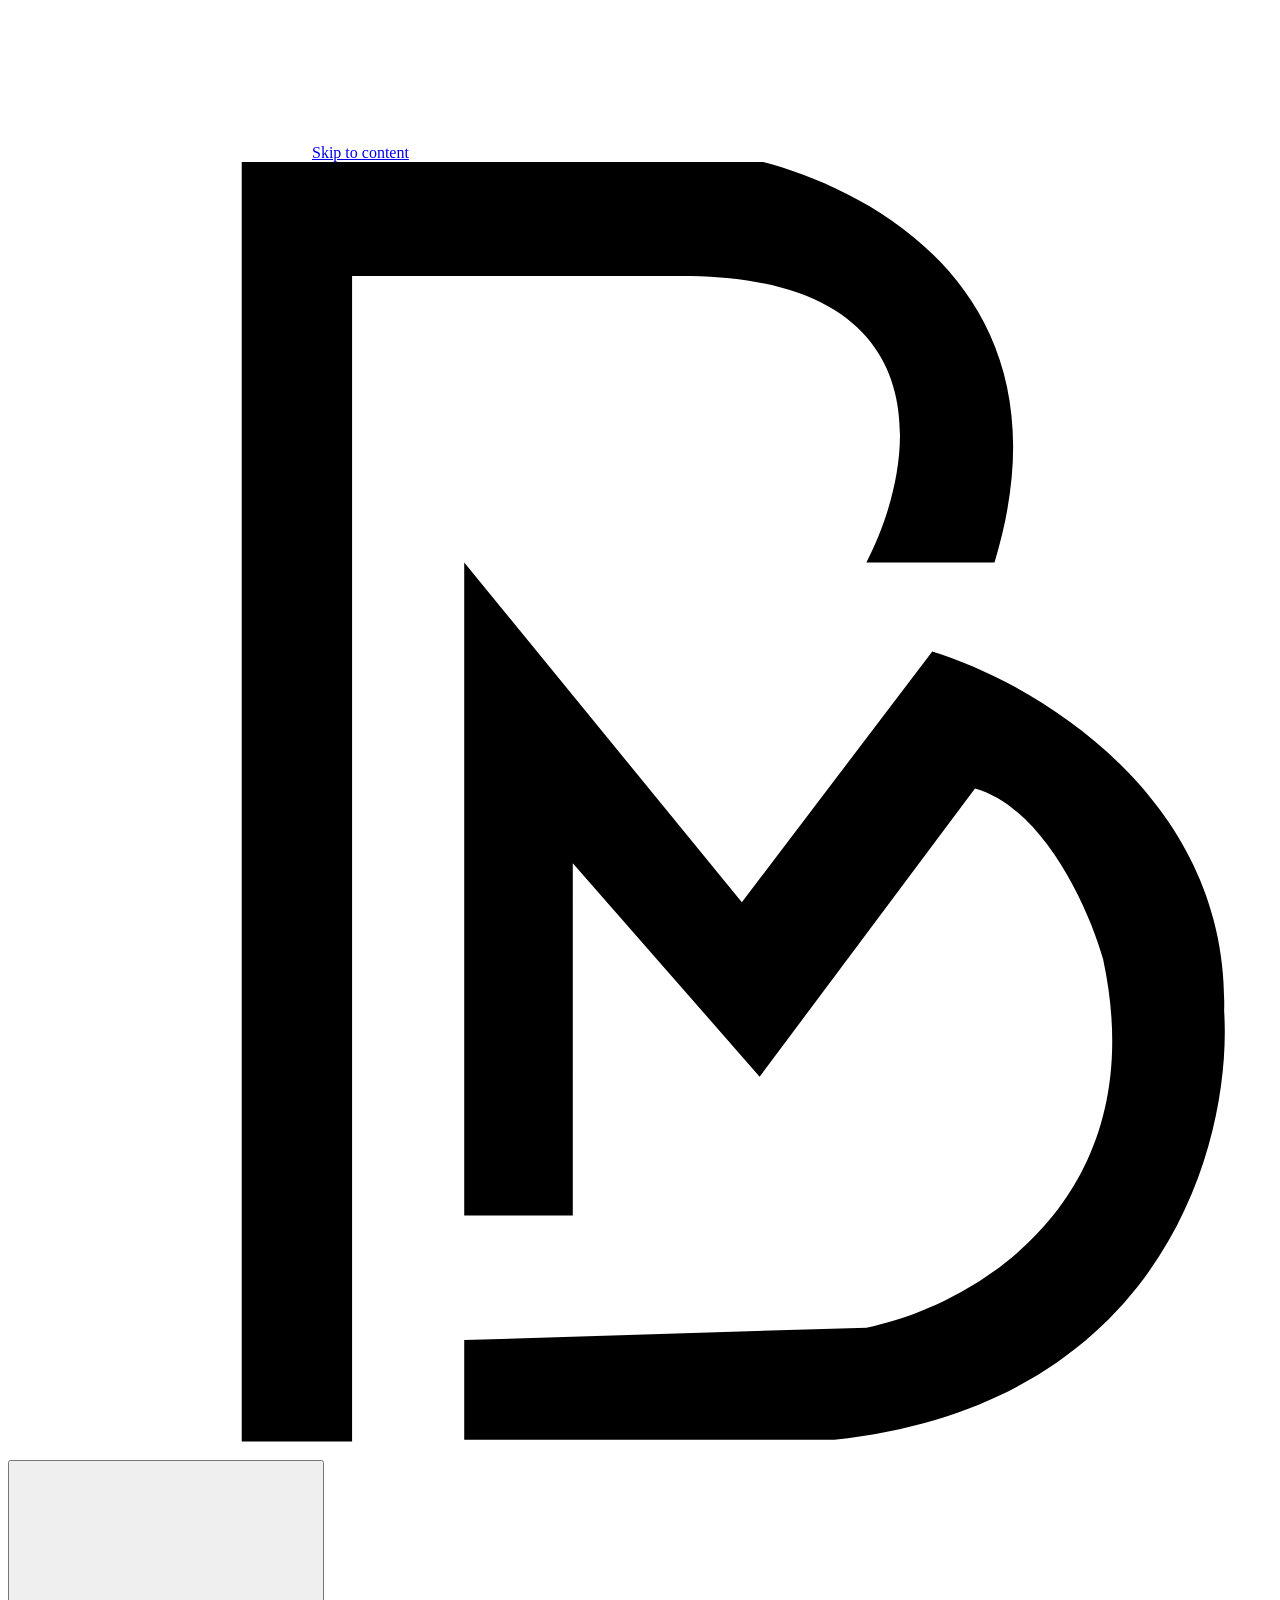
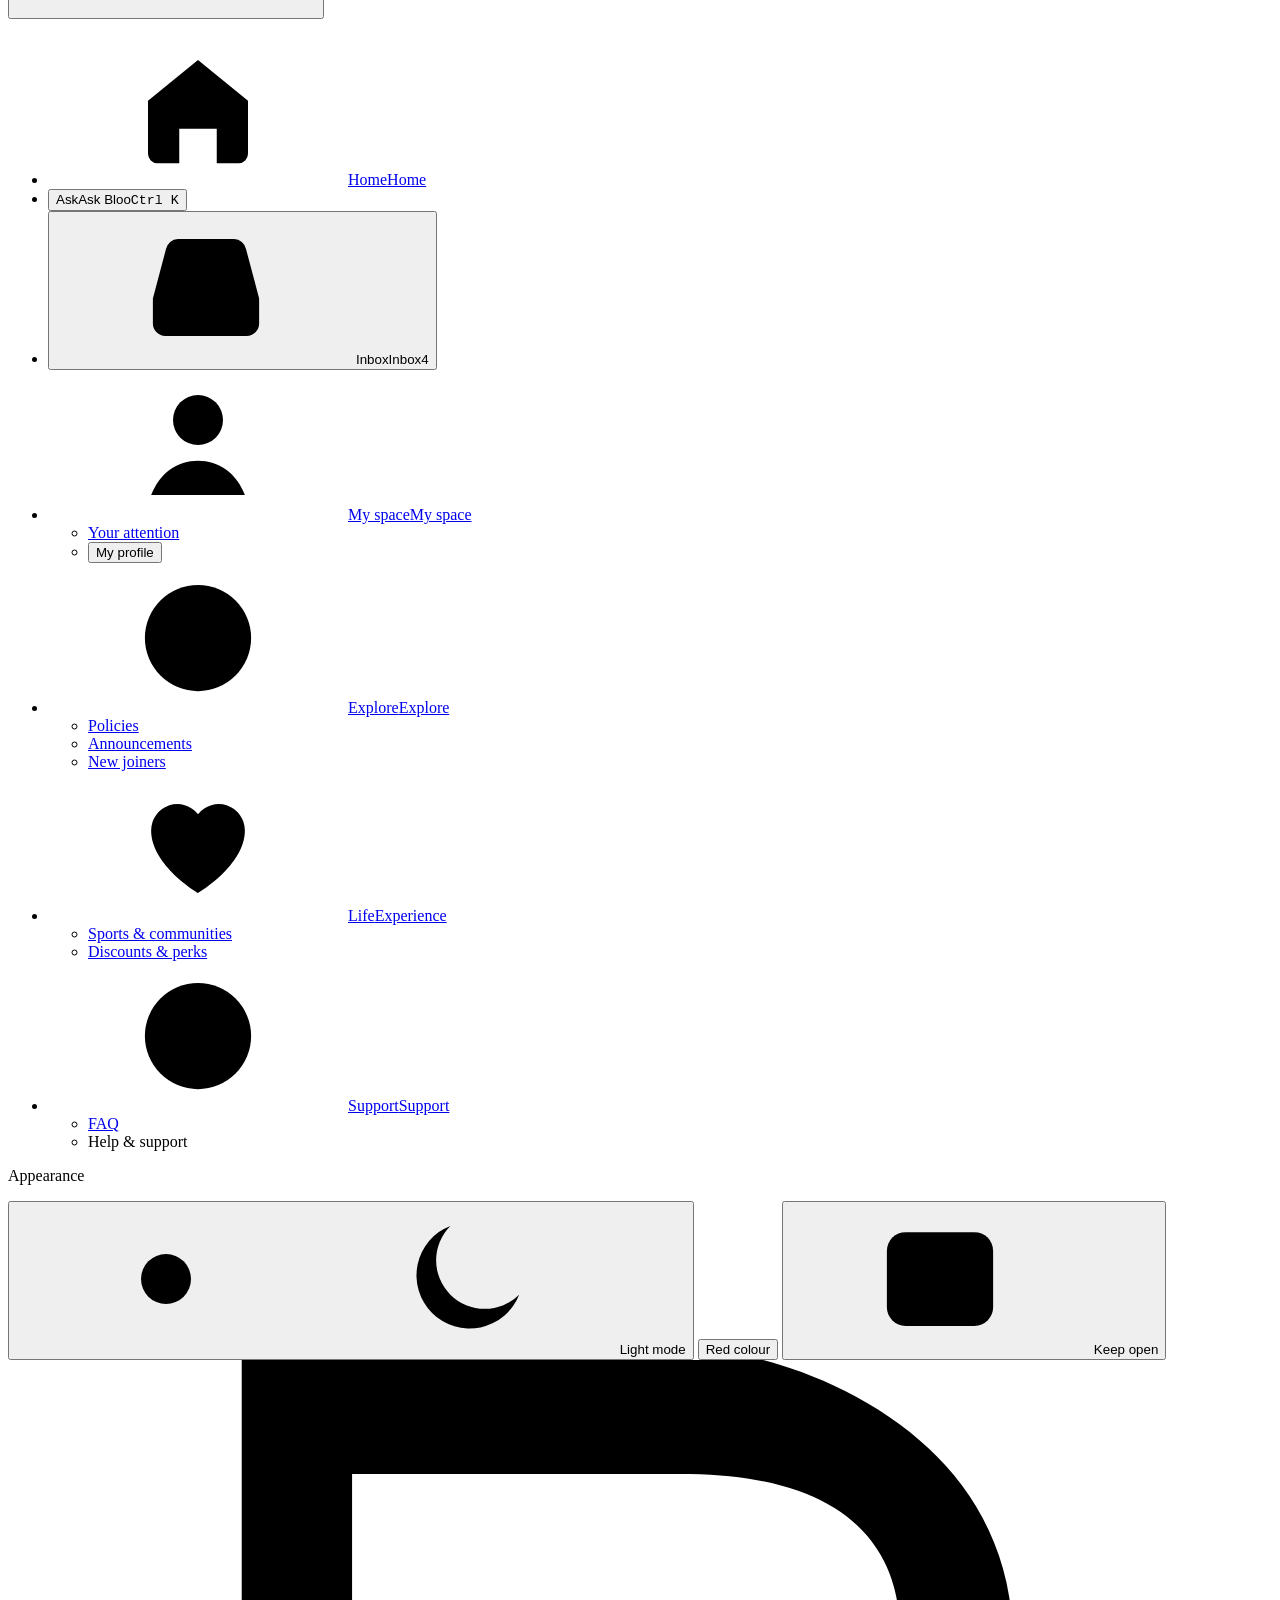
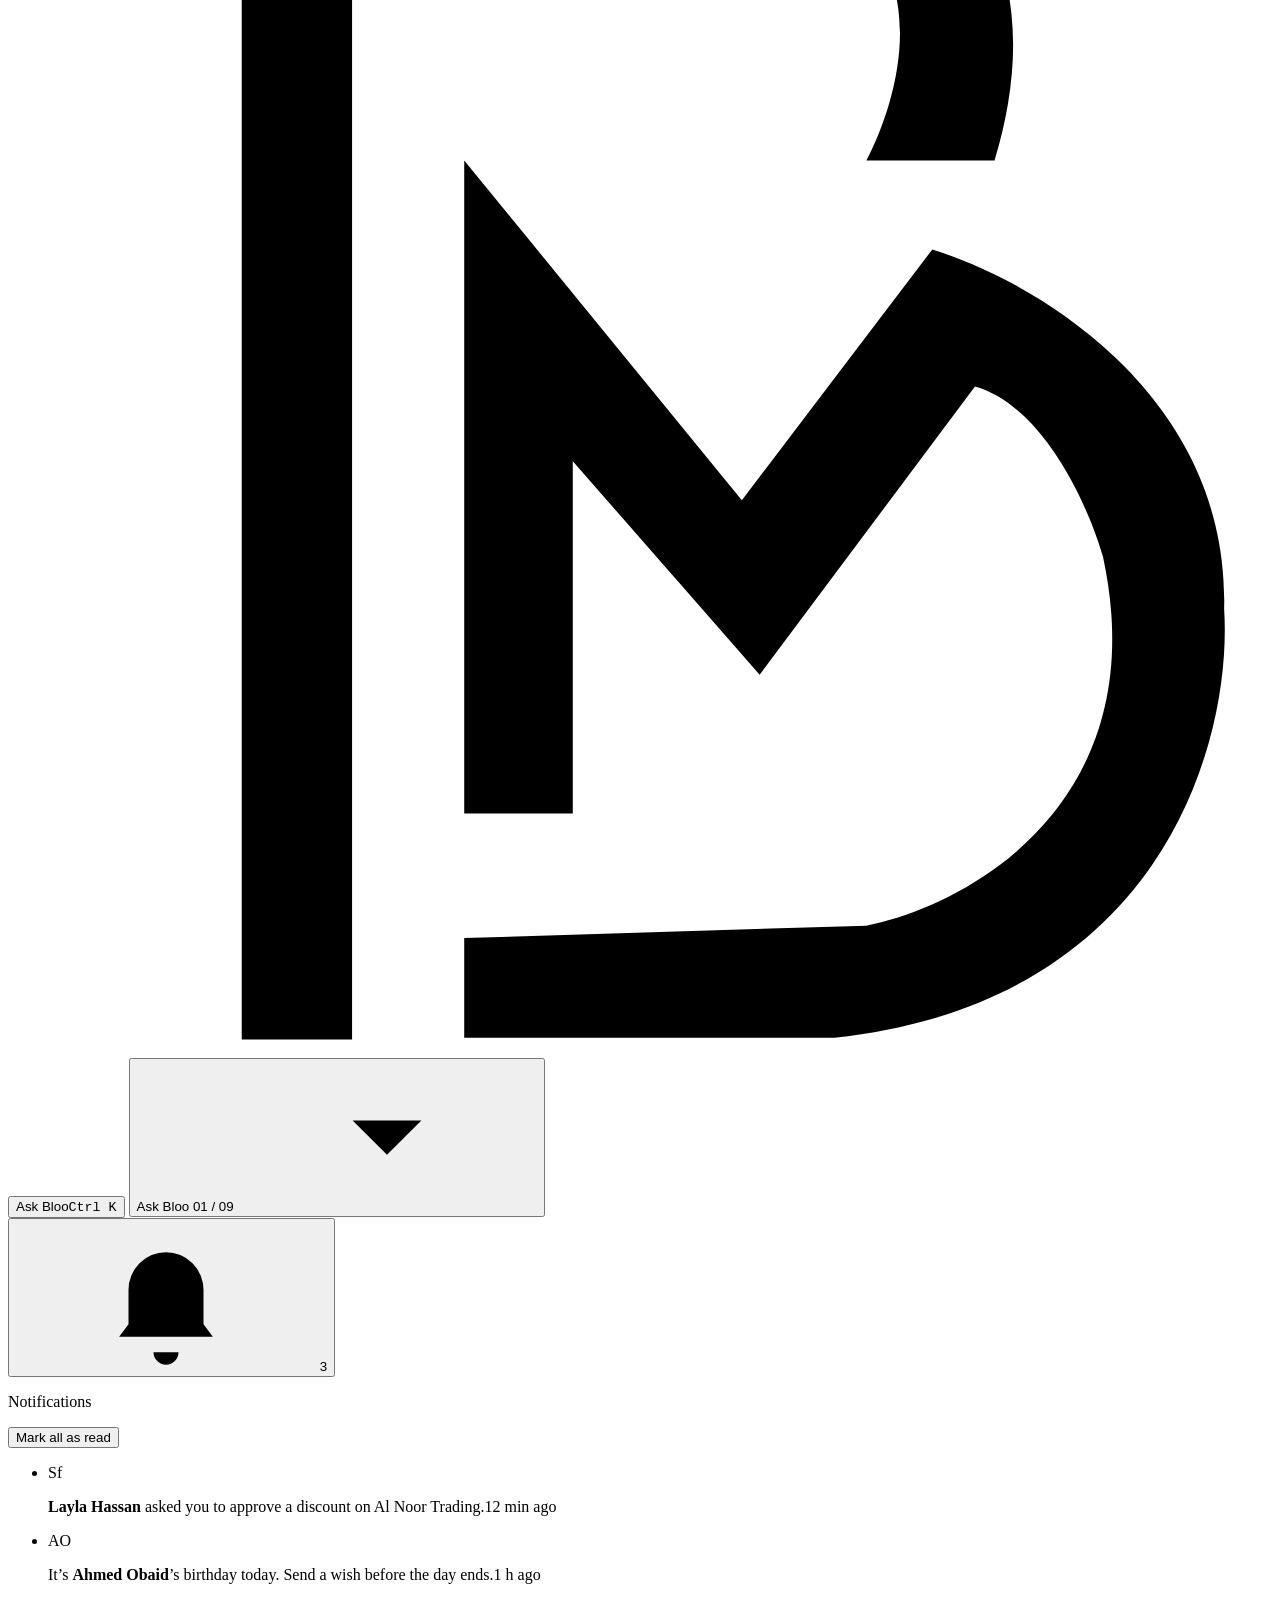
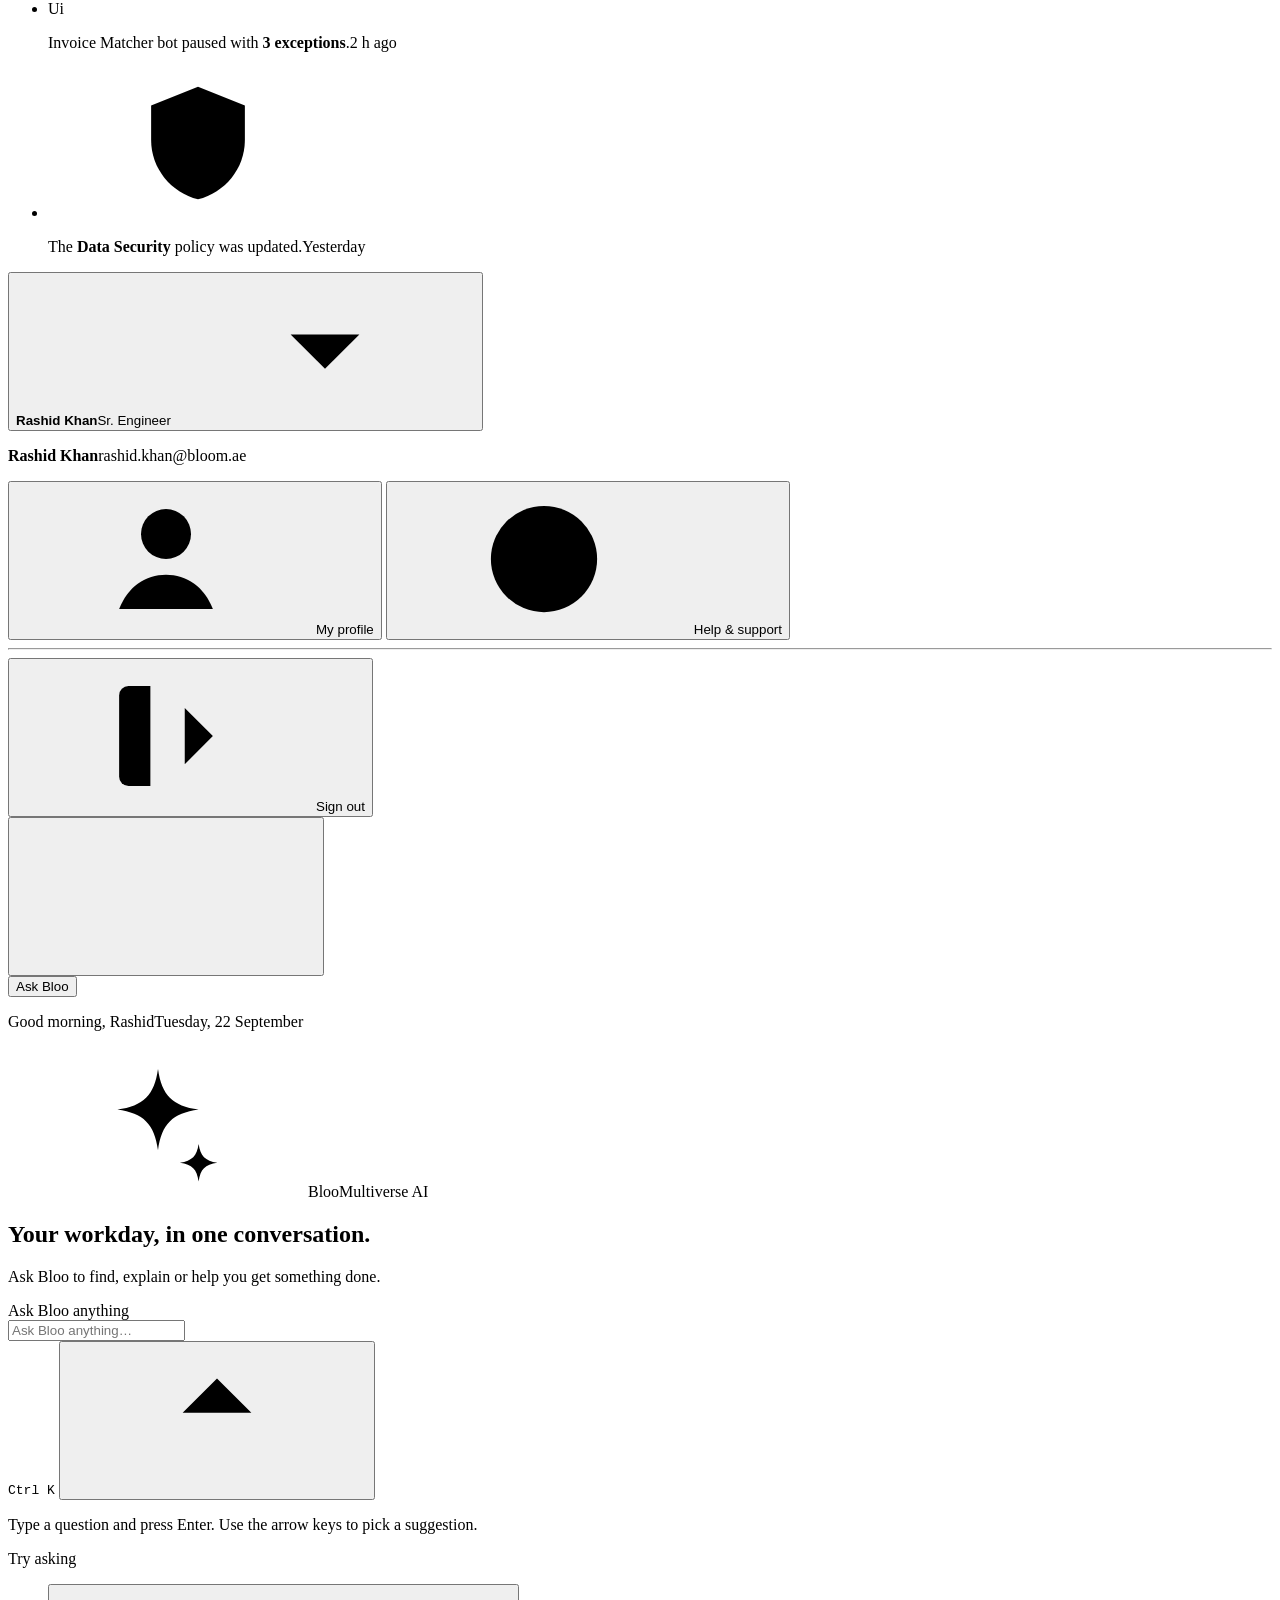
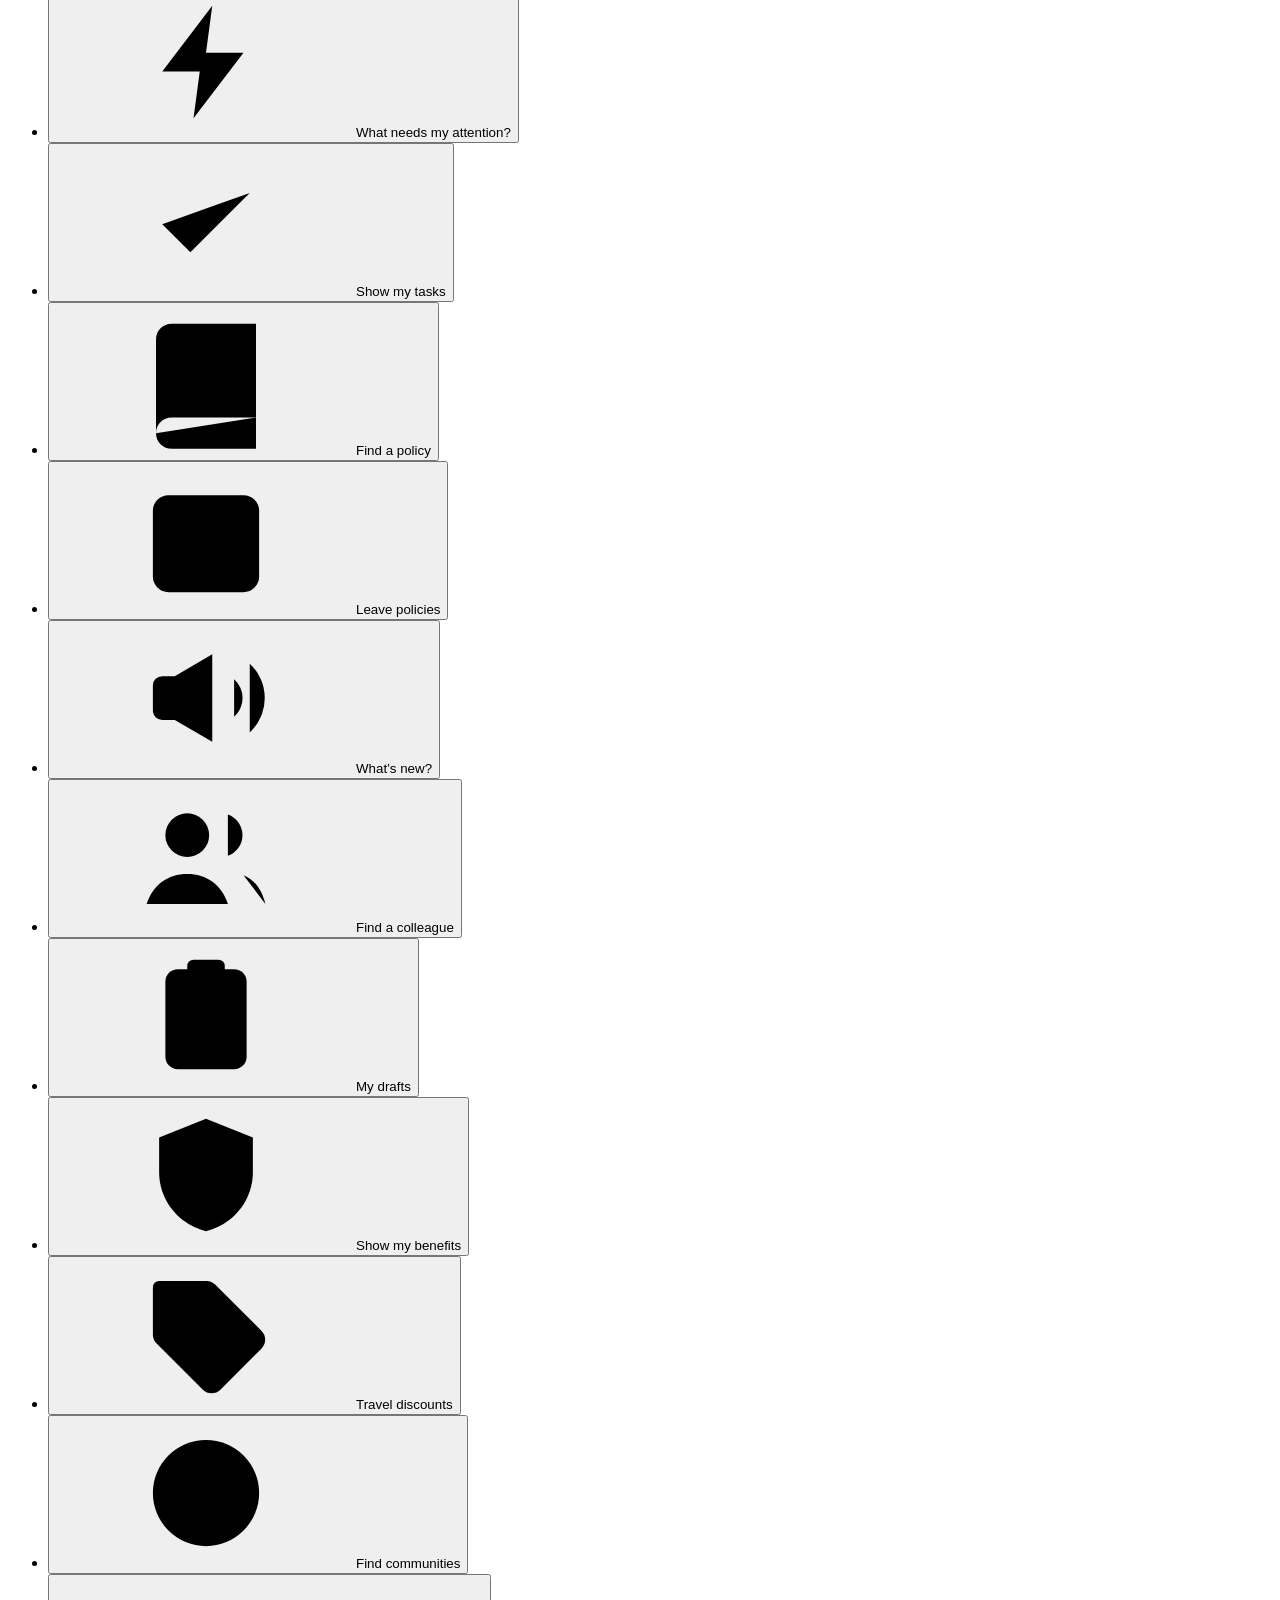
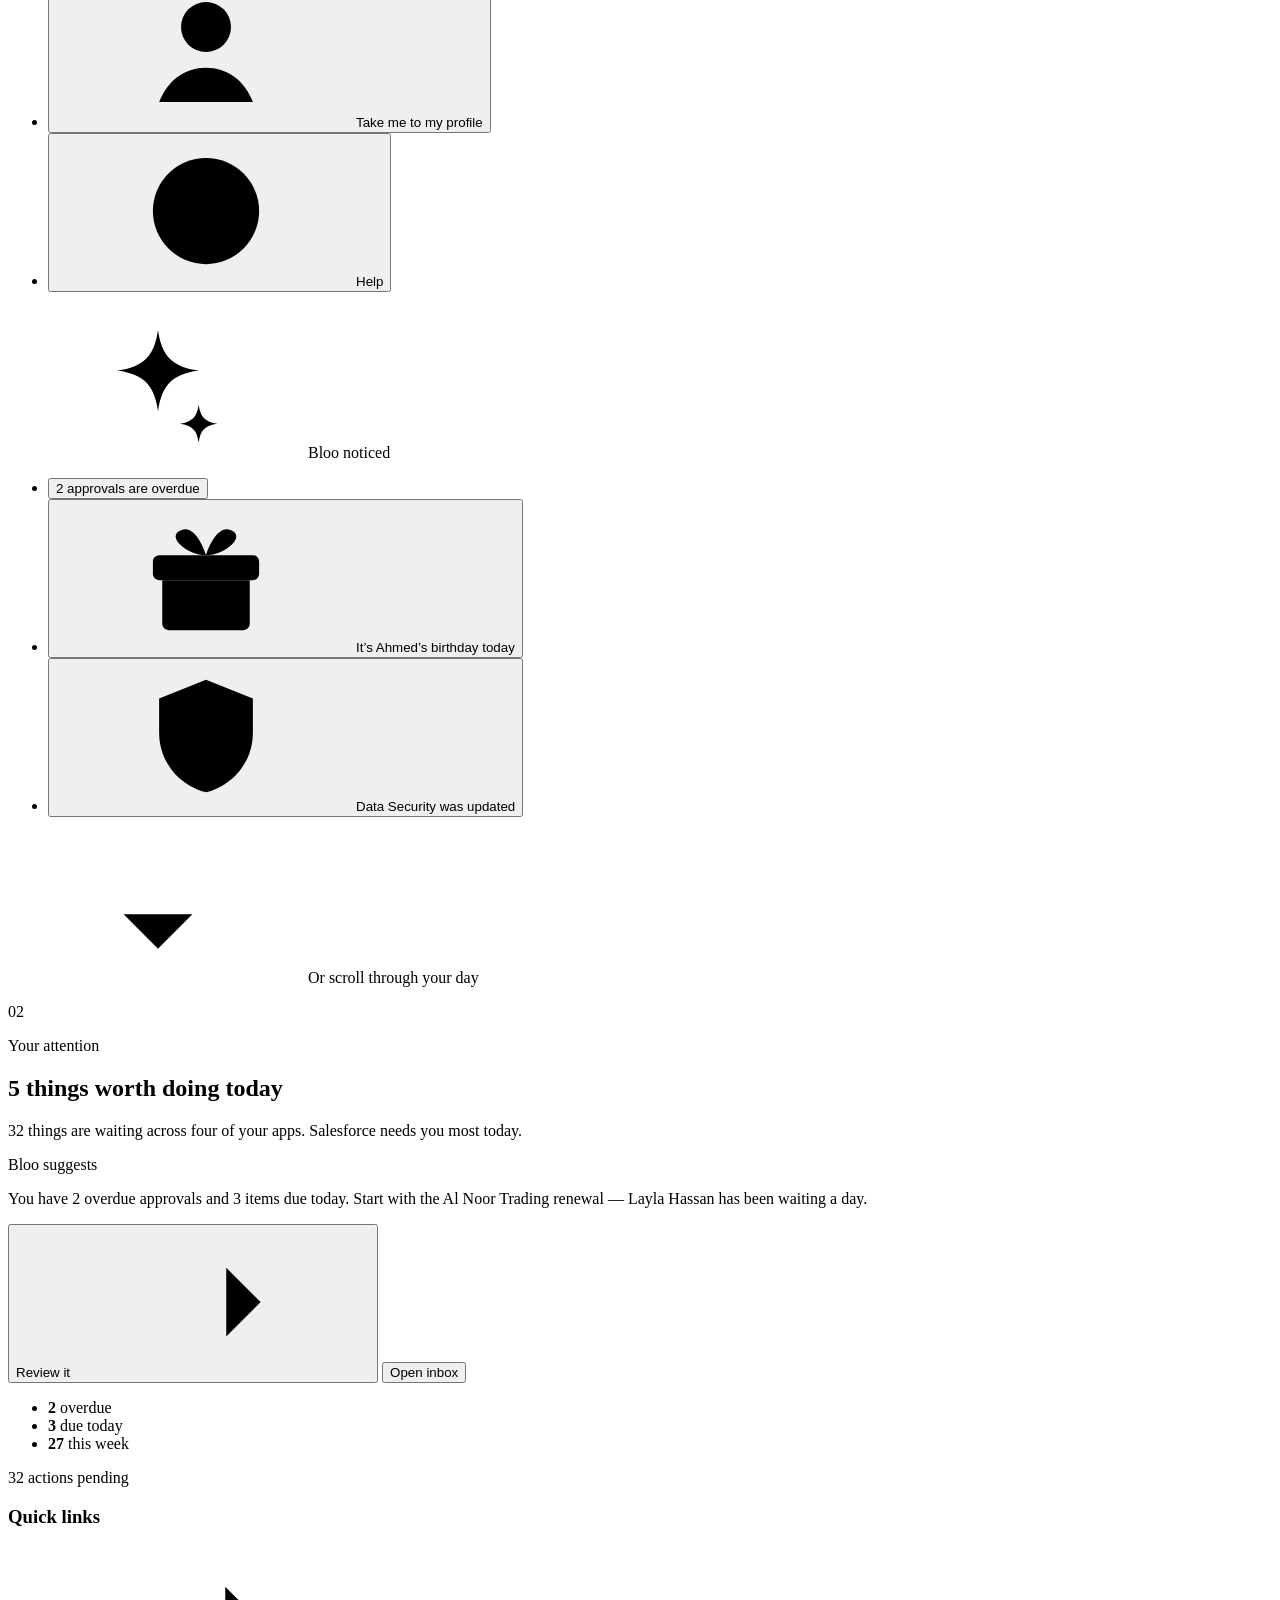
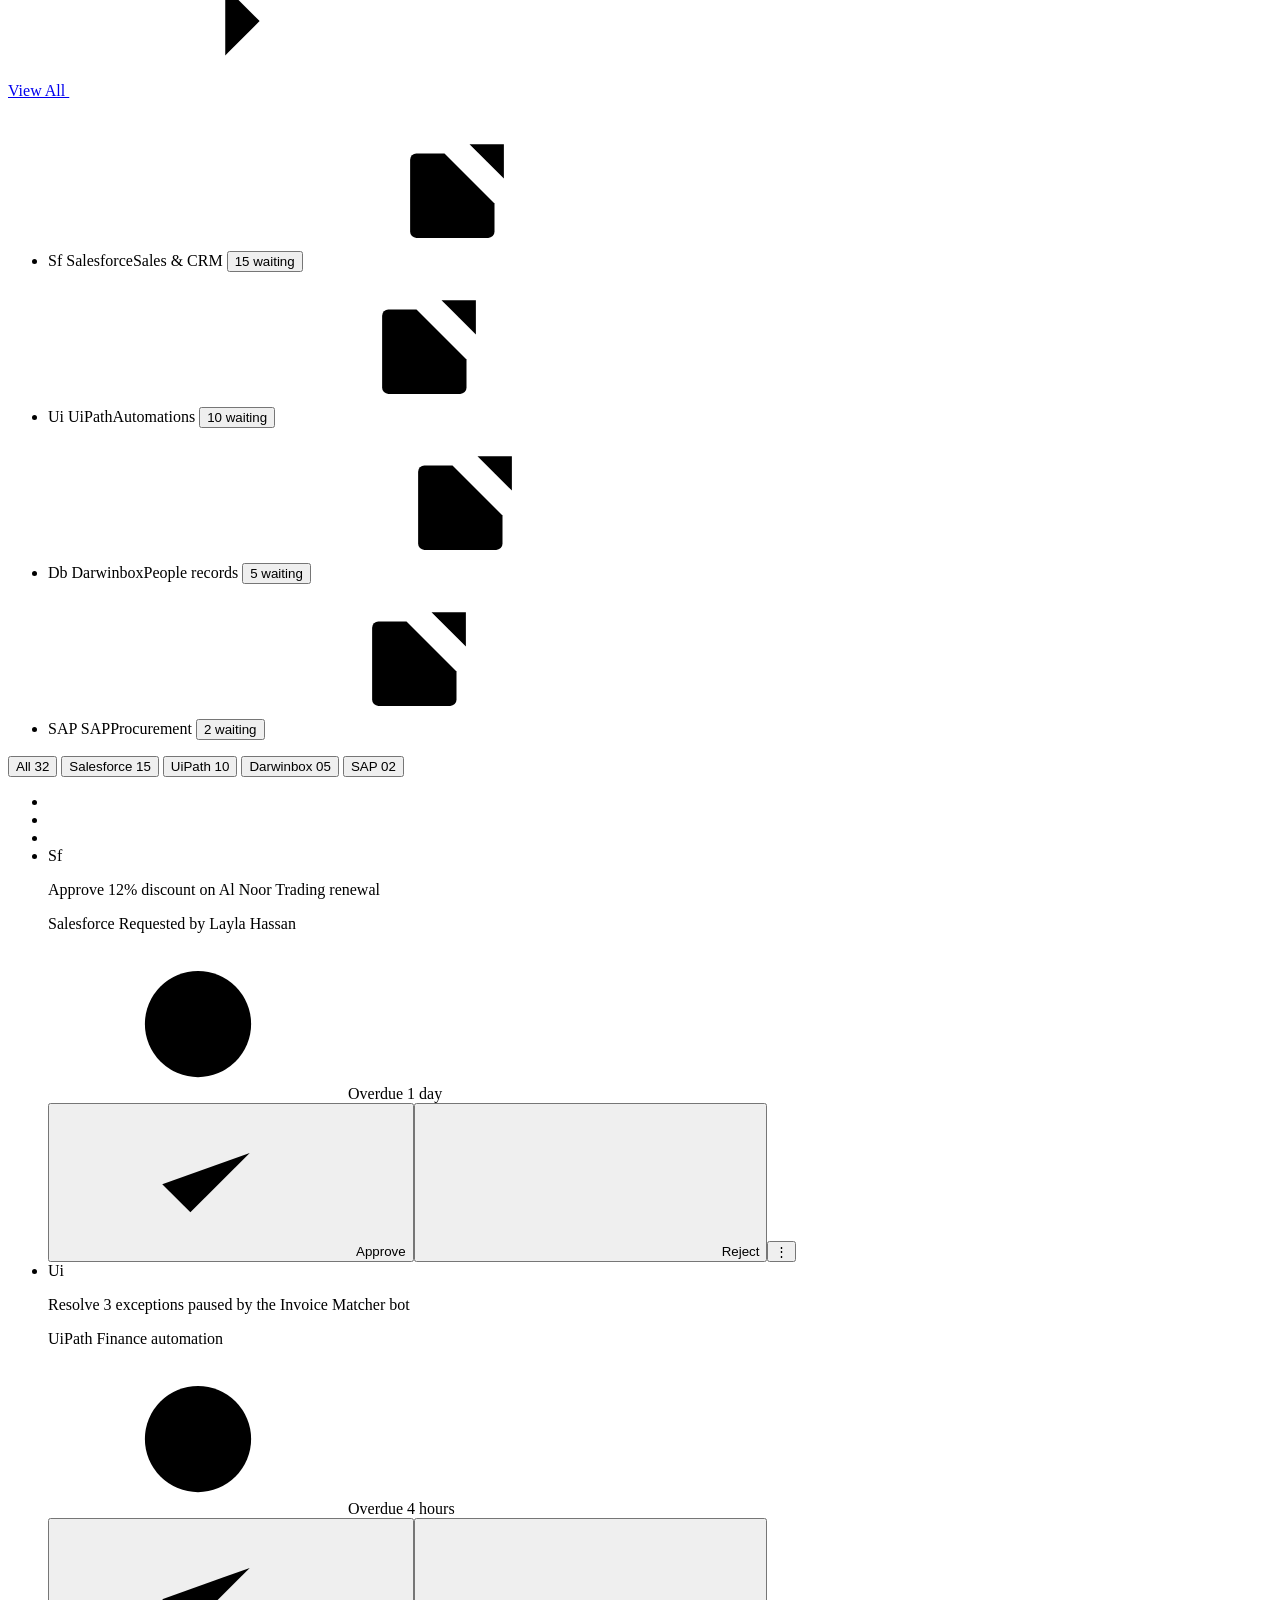
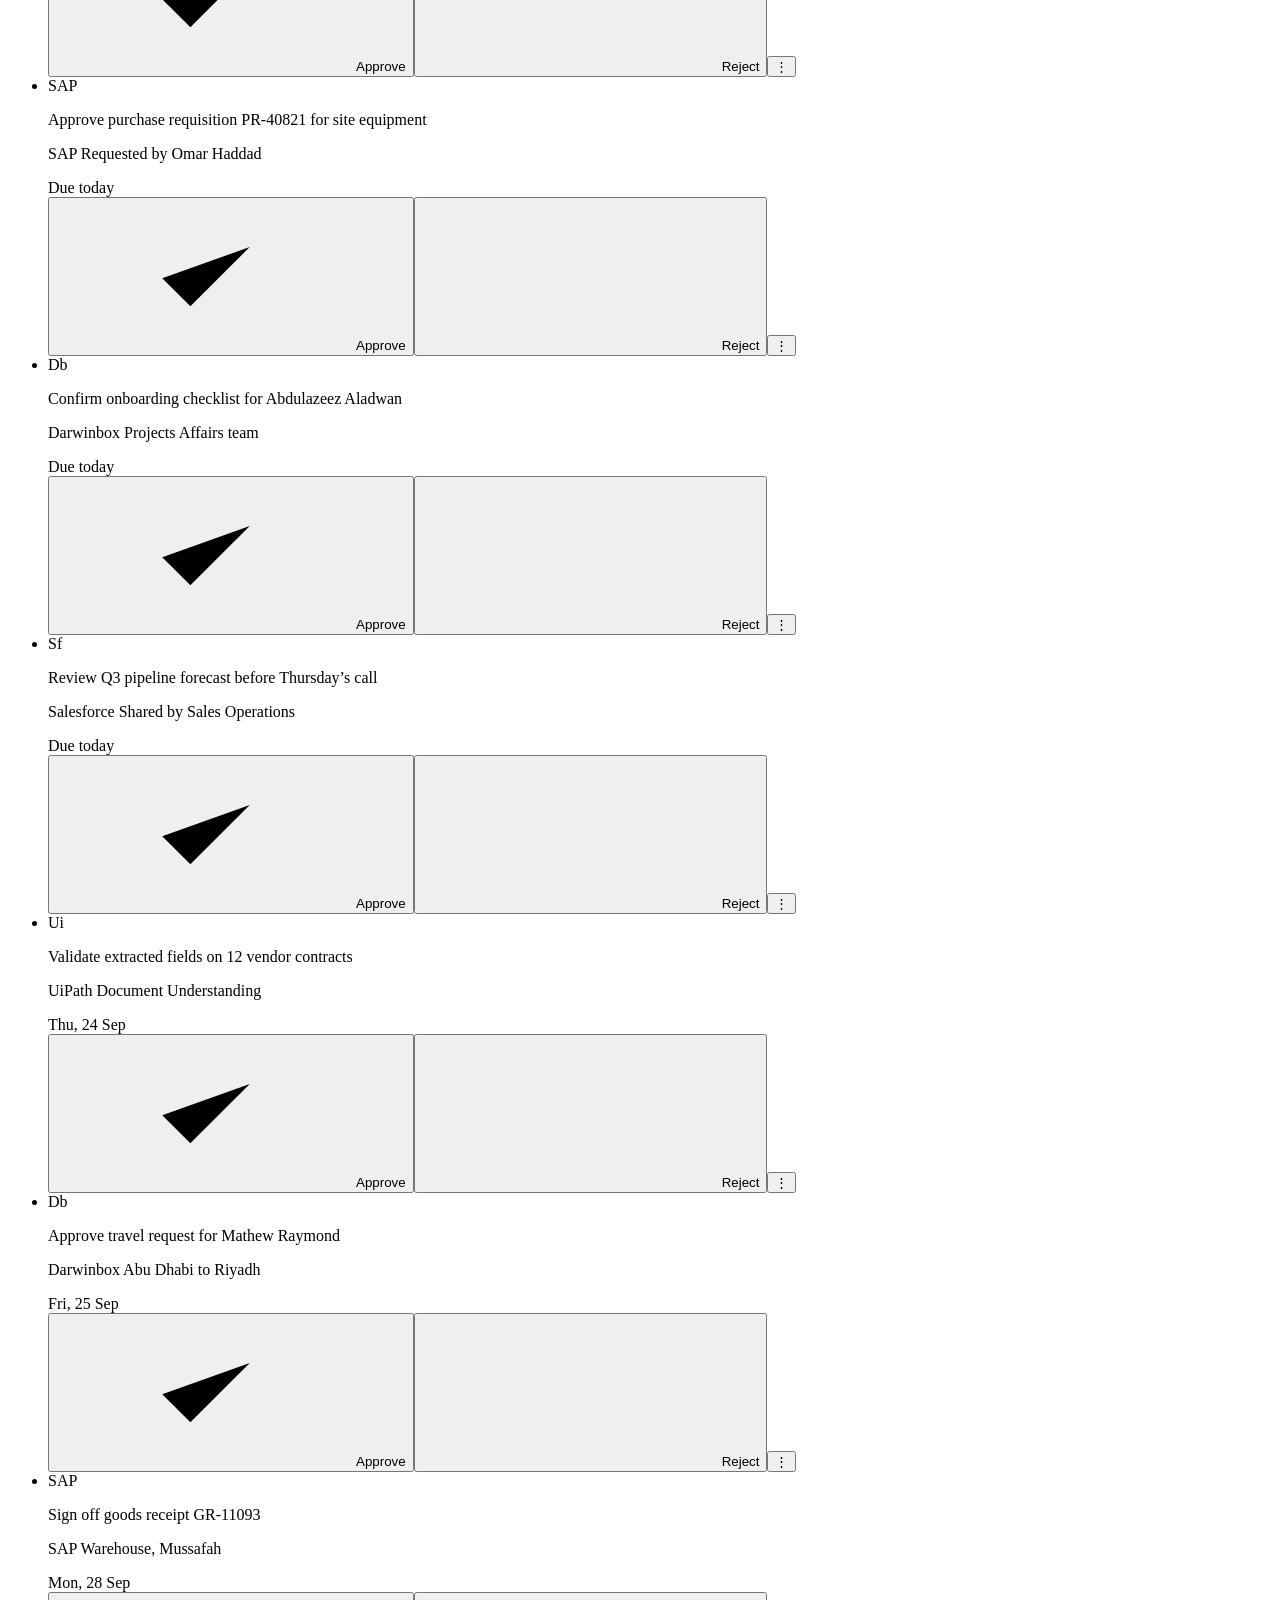
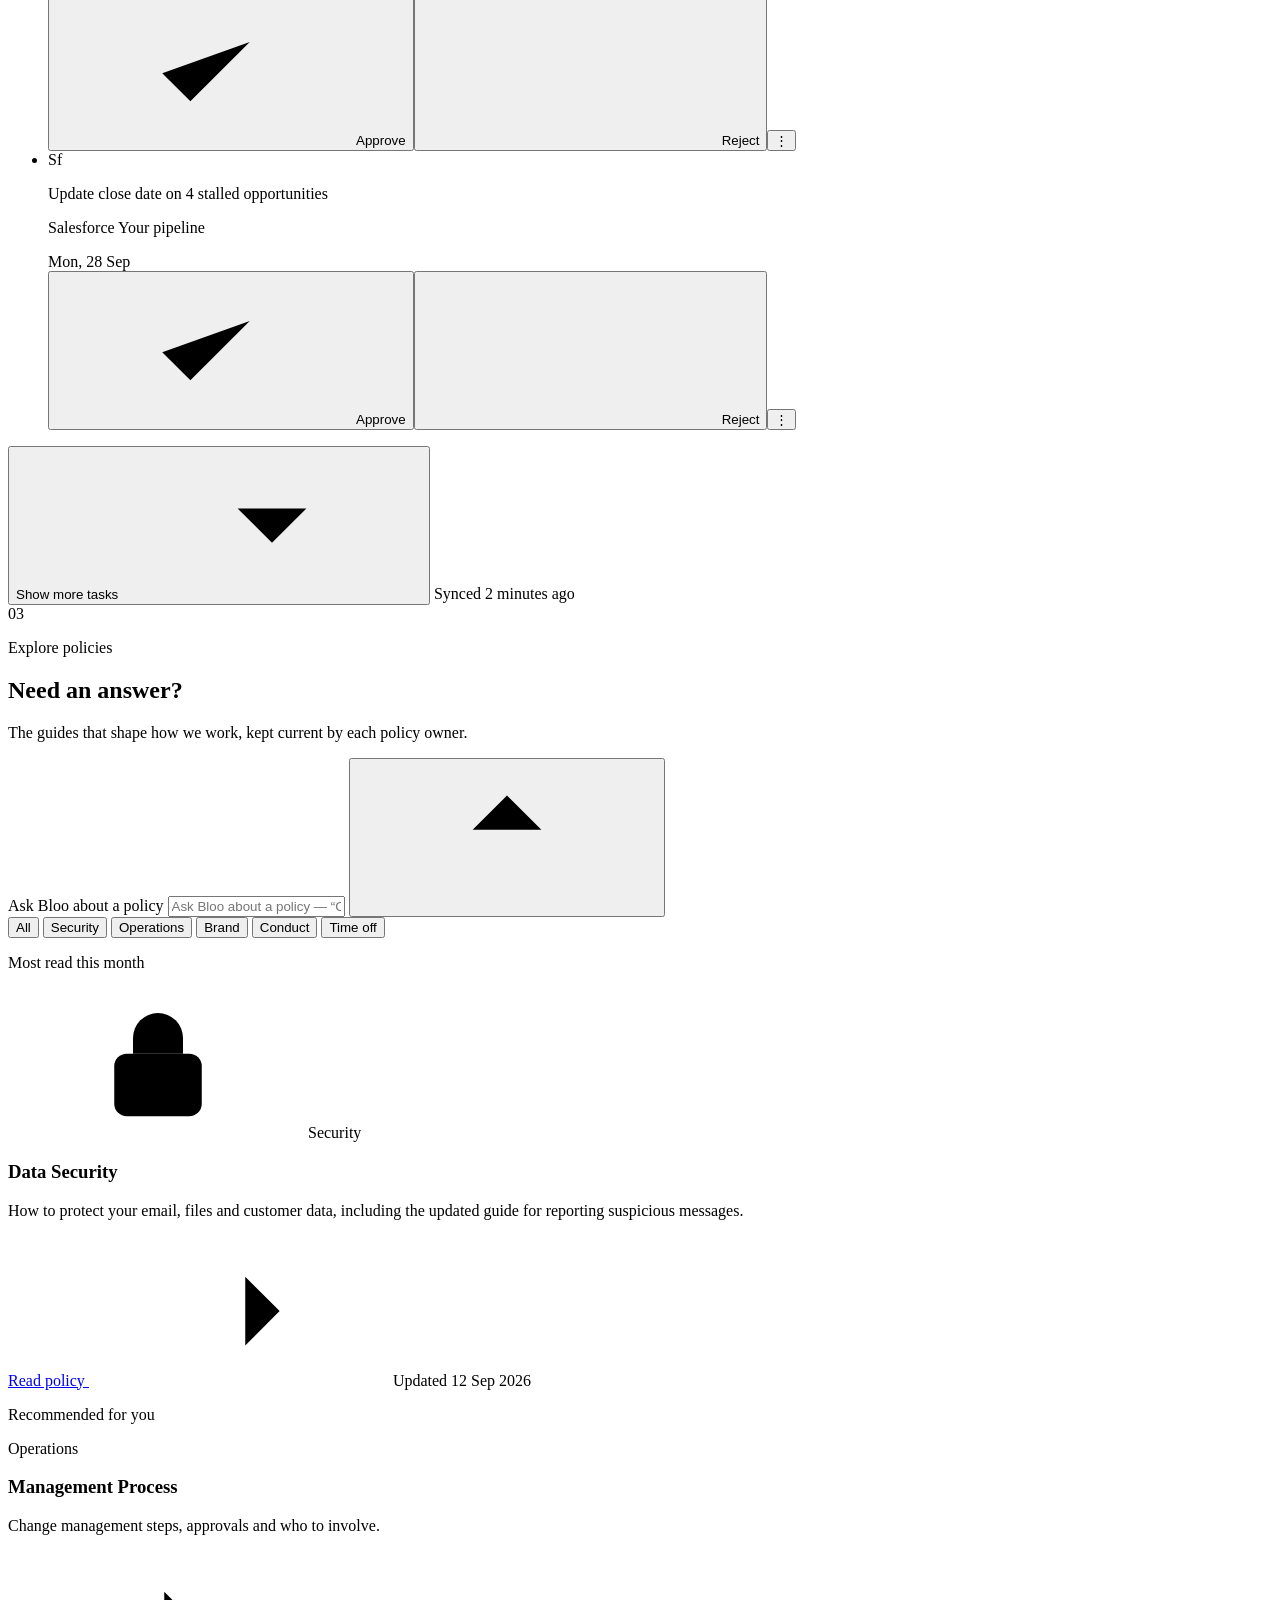
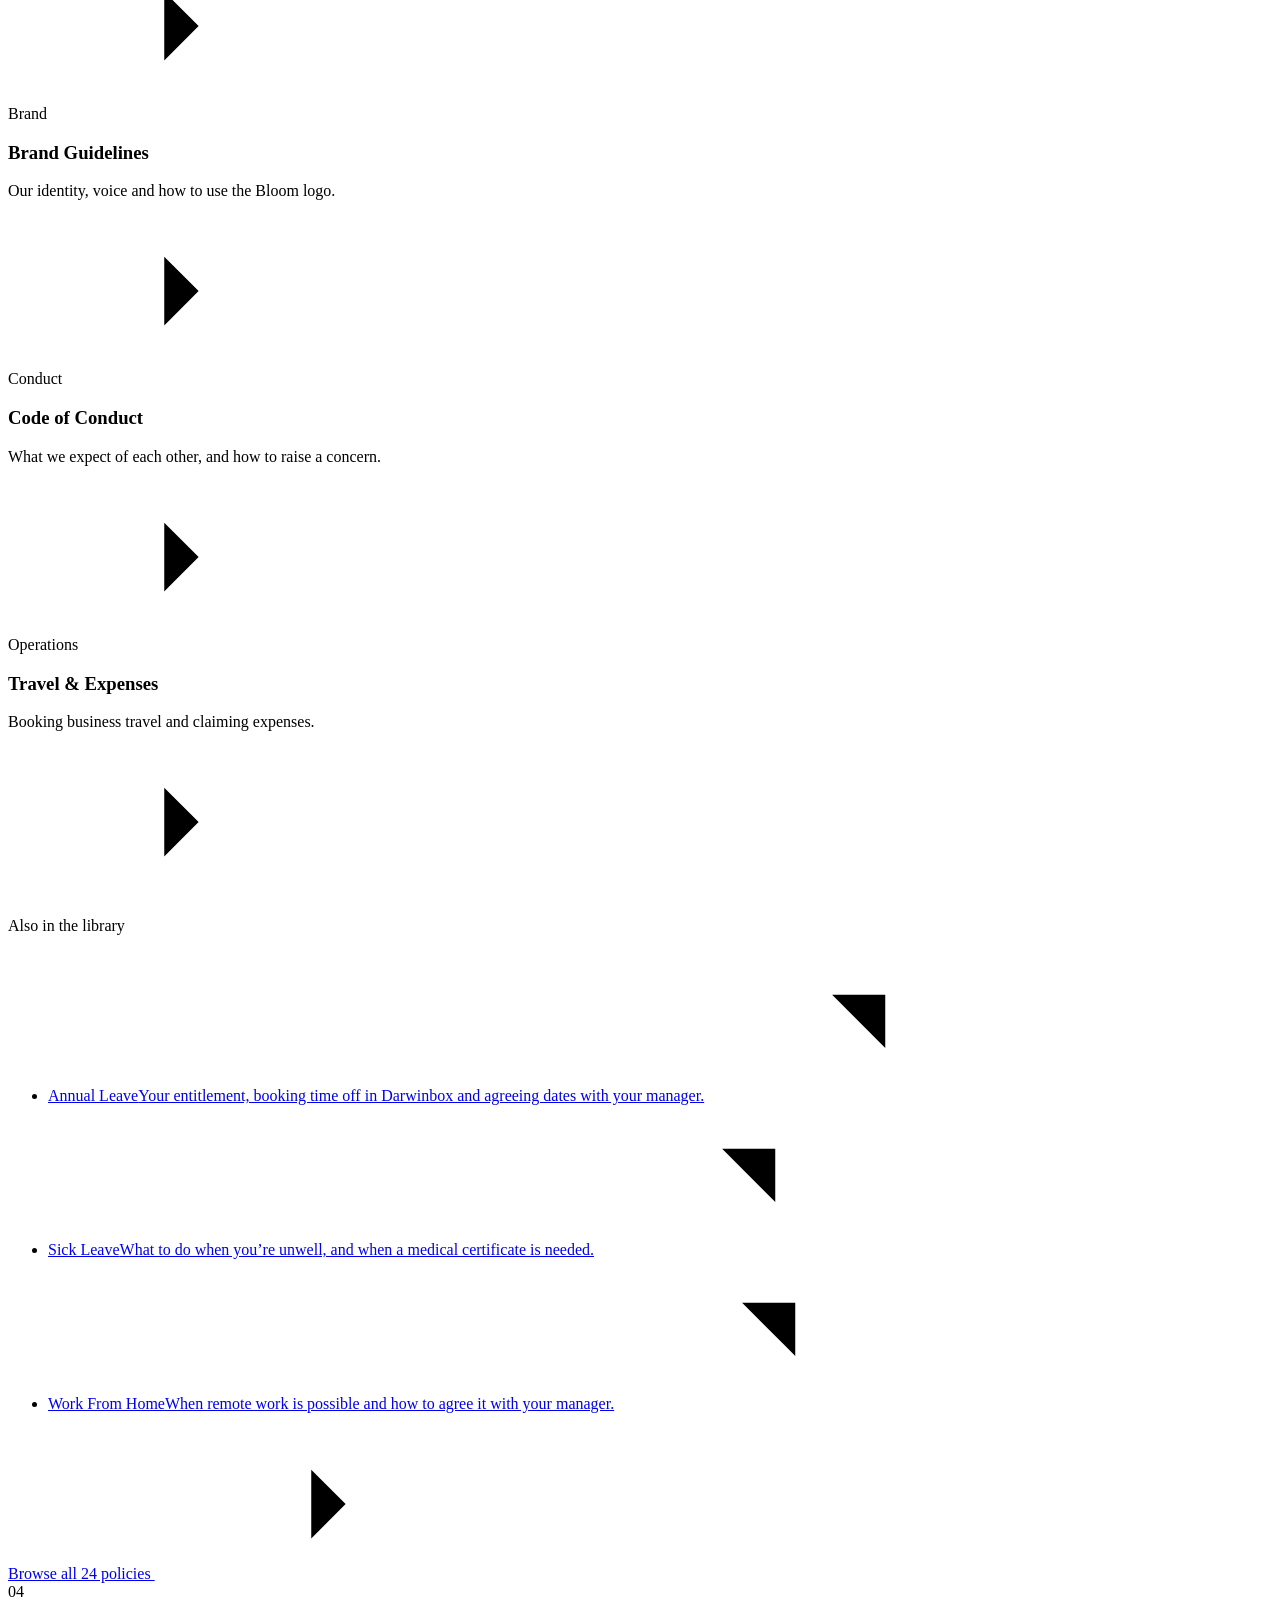
==== commit fb8db00e: "Appearance switches; Help & support click switched off - Light/dark is a real switch: a light track " ====
--- a/ai/index.html
+++ b/ai/index.html
@@ -170,7 +170,7 @@
           </a>
           <ul class="rail__sub">
             <li><a class="rail__subitem" href="#faq" data-nav-link data-sub="faq">FAQ</a></li>
-            <li><button class="rail__subitem" type="button" data-drawer="help">Help &amp; support</button></li>
+            <li><span class="rail__subitem is-inactive" aria-disabled="true">Help &amp; support</span></li>
           </ul>
         </li>
       </ul>
@@ -178,13 +178,15 @@
 
     <div class="rail__foot">
       <p class="rail__foot-label">Appearance</p>
-      <button class="rail__tool" type="button" id="theme-switch" role="switch" aria-checked="false" aria-label="Dark theme" data-tip="Dark theme">
-        <span class="rail__tool-ico"><svg class="ico ico--sm rail__sun"><use href="#i-sun"/></svg><svg class="ico ico--sm rail__moon"><use href="#i-moon"/></svg></span>
-        <span class="rail__long">Dark theme</span><span class="mini-switch" aria-hidden="true"></span>
+      <!-- Light / dark: the switch itself is light or dark -->
+      <button class="rail__tool rail__tool--switch" type="button" id="theme-switch" role="switch" aria-checked="false" aria-label="Dark theme" data-tip="Switch to dark mode">
+        <span class="tswitch" aria-hidden="true"><span class="tswitch__knob"><svg class="ico ico--xs tswitch__sun"><use href="#i-sun"/></svg><svg class="ico ico--xs tswitch__moon"><use href="#i-moon"/></svg></span></span>
+        <span class="rail__long" id="theme-label">Light mode</span>
       </button>
-      <button class="rail__tool" type="button" id="palette-switch" role="switch" aria-checked="false" aria-label="Blue palette" data-tip="Blue palette">
-        <span class="rail__tool-ico"><span class="swatch" aria-hidden="true"></span></span>
-        <span class="rail__long">Blue palette</span><span class="mini-switch" aria-hidden="true"></span>
+      <!-- Red / blue: the switch takes the chosen colour -->
+      <button class="rail__tool rail__tool--switch" type="button" id="palette-switch" role="switch" aria-checked="false" aria-label="Blue palette" data-tip="Switch to blue">
+        <span class="pswitch" aria-hidden="true"><span class="pswitch__knob"></span></span>
+        <span class="rail__long" id="palette-label">Red colour</span>
       </button>
       <button class="rail__tool rail__pin" type="button" id="sidebar-toggle" aria-pressed="false" aria-controls="rail" aria-label="Keep navigation open" data-tip="Keep navigation open">
         <span class="rail__tool-ico"><svg class="ico ico--sm"><use href="#i-panel"/></svg></span>
@@ -263,7 +265,7 @@
             <p><strong>Rashid Khan</strong><span>rashid.khan@bloom.ae</span></p>
           </div>
           <button class="menu__item" role="menuitem" type="button" data-drawer="profile"><svg class="ico"><use href="#i-user"/></svg>My profile</button>
-          <button class="menu__item" role="menuitem" type="button" data-drawer="help"><svg class="ico"><use href="#i-help"/></svg>Help &amp; support</button>
+          <button class="menu__item is-inactive" role="menuitem" type="button" aria-disabled="true"><svg class="ico"><use href="#i-help"/></svg>Help &amp; support</button>
           <hr>
           <button class="menu__item menu__item--danger" role="menuitem" type="button" data-toast="You’ve been signed out of this demo."><svg class="ico"><use href="#i-logout"/></svg>Sign out</button>
         </div>
@@ -1085,8 +1087,8 @@
       </div>
       <nav class="footer__col" aria-label="Support">
         <p class="footer__label">Support</p>
-        <button class="footer__link" type="button" data-drawer="help">FAQs</button>
-        <button class="footer__link" type="button" data-drawer="help">Help &amp; support</button>
+        <a class="footer__link" href="#faq">FAQs</a>
+        <span class="footer__link is-inactive" aria-disabled="true">Help &amp; support</span>
       </nav>
       <div class="footer__col">
         <p class="footer__label">Follow us</p>
